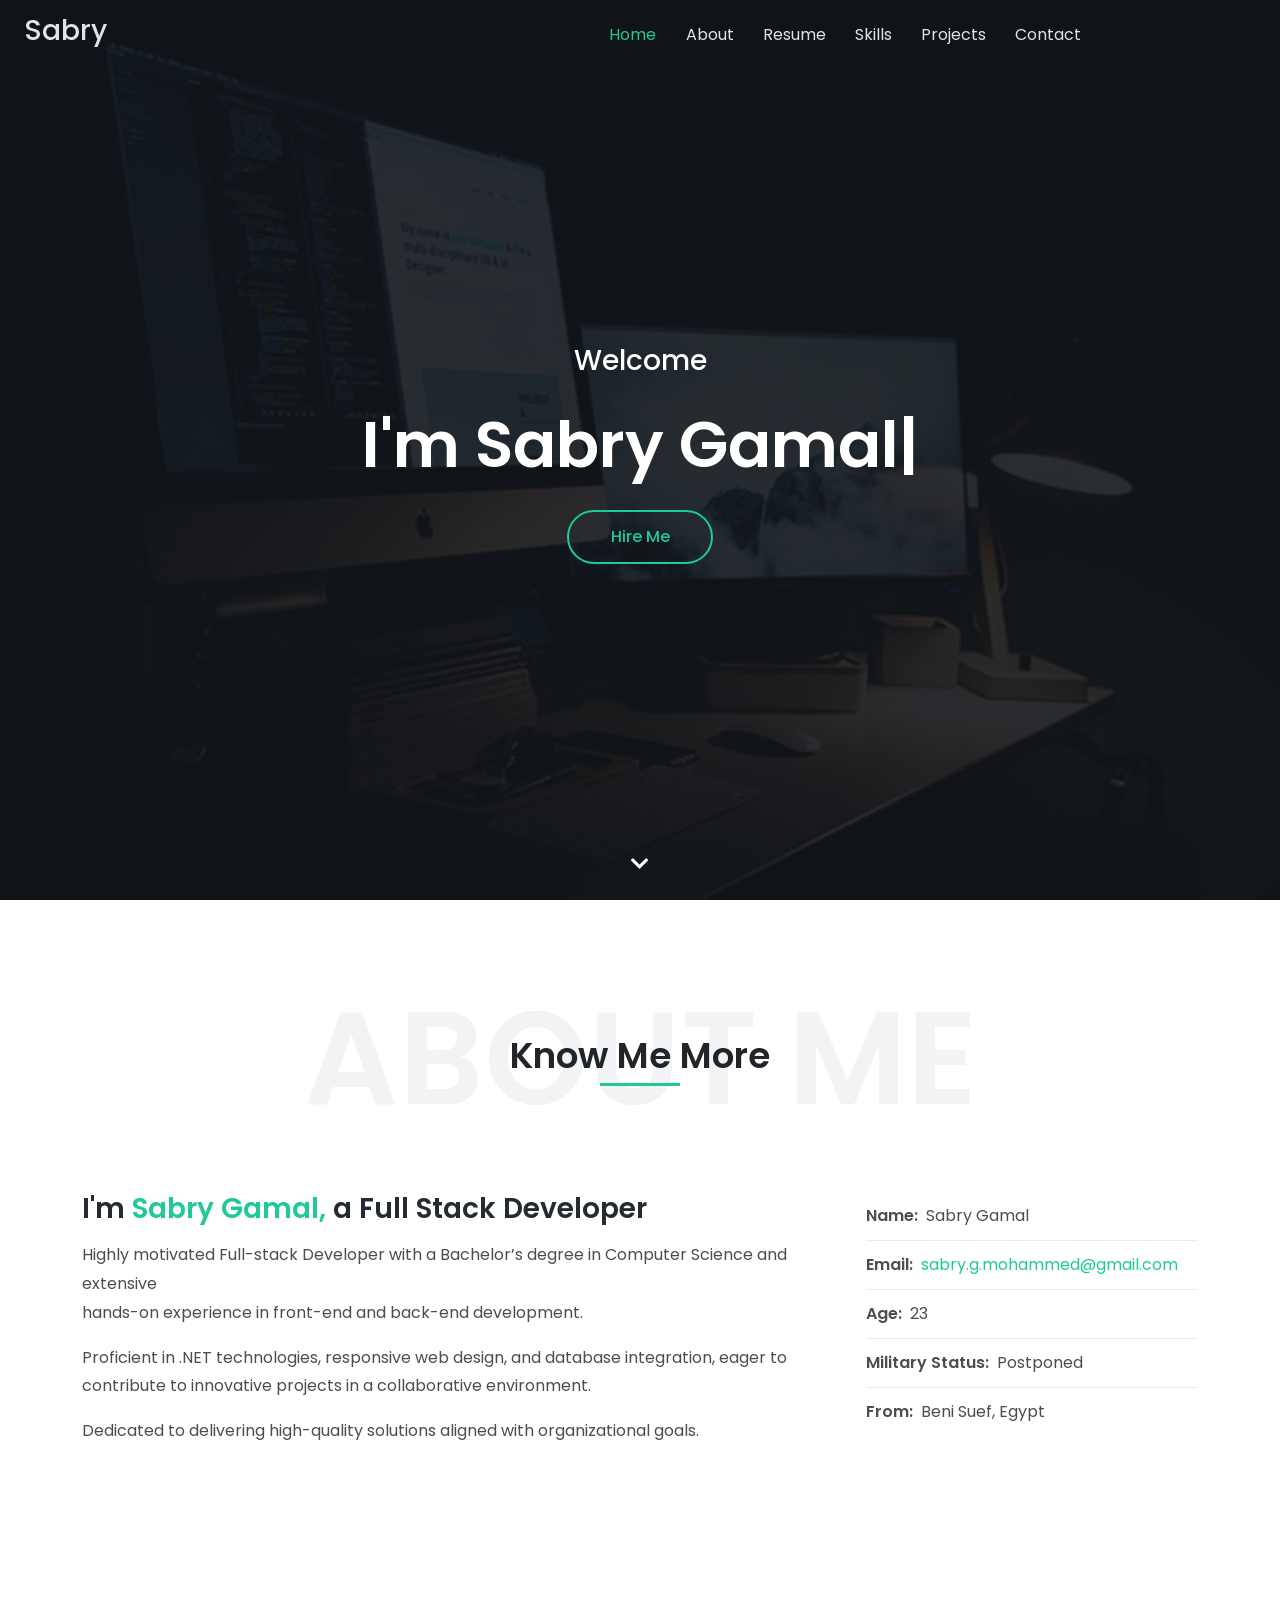
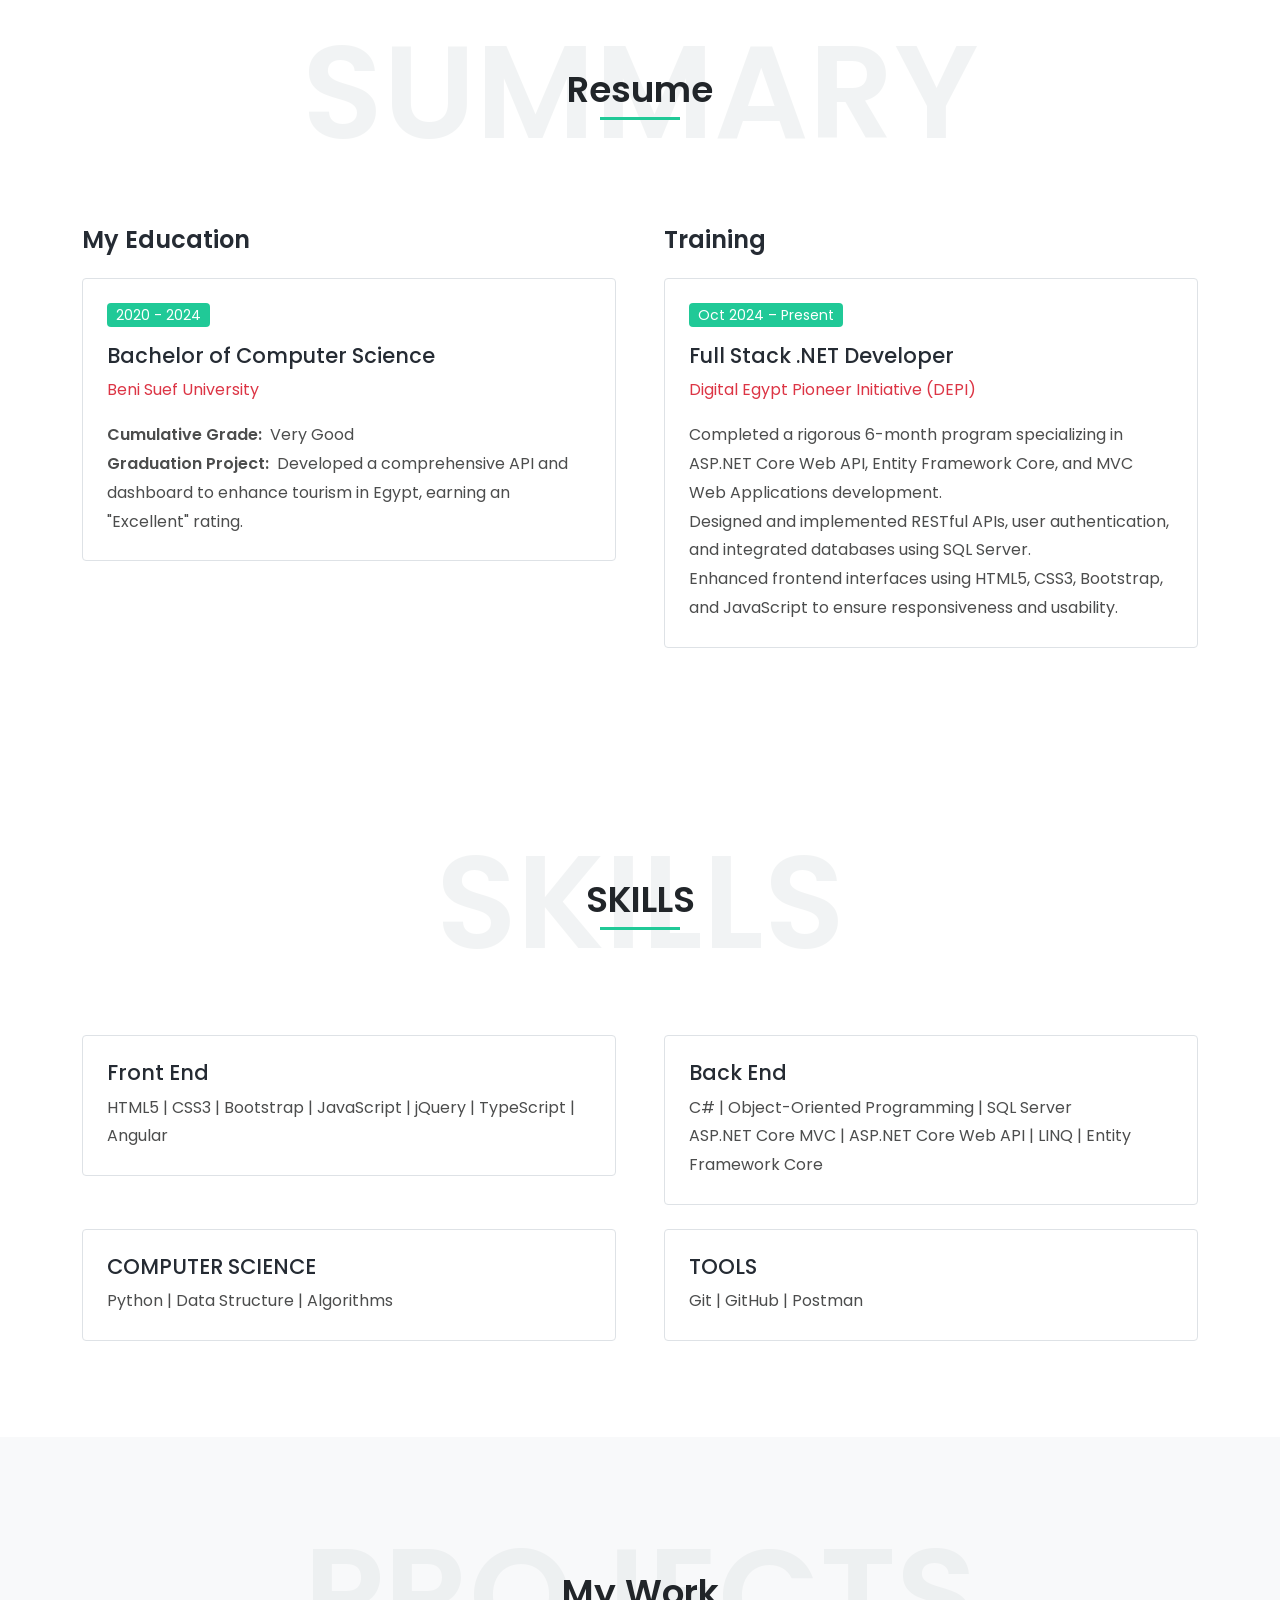
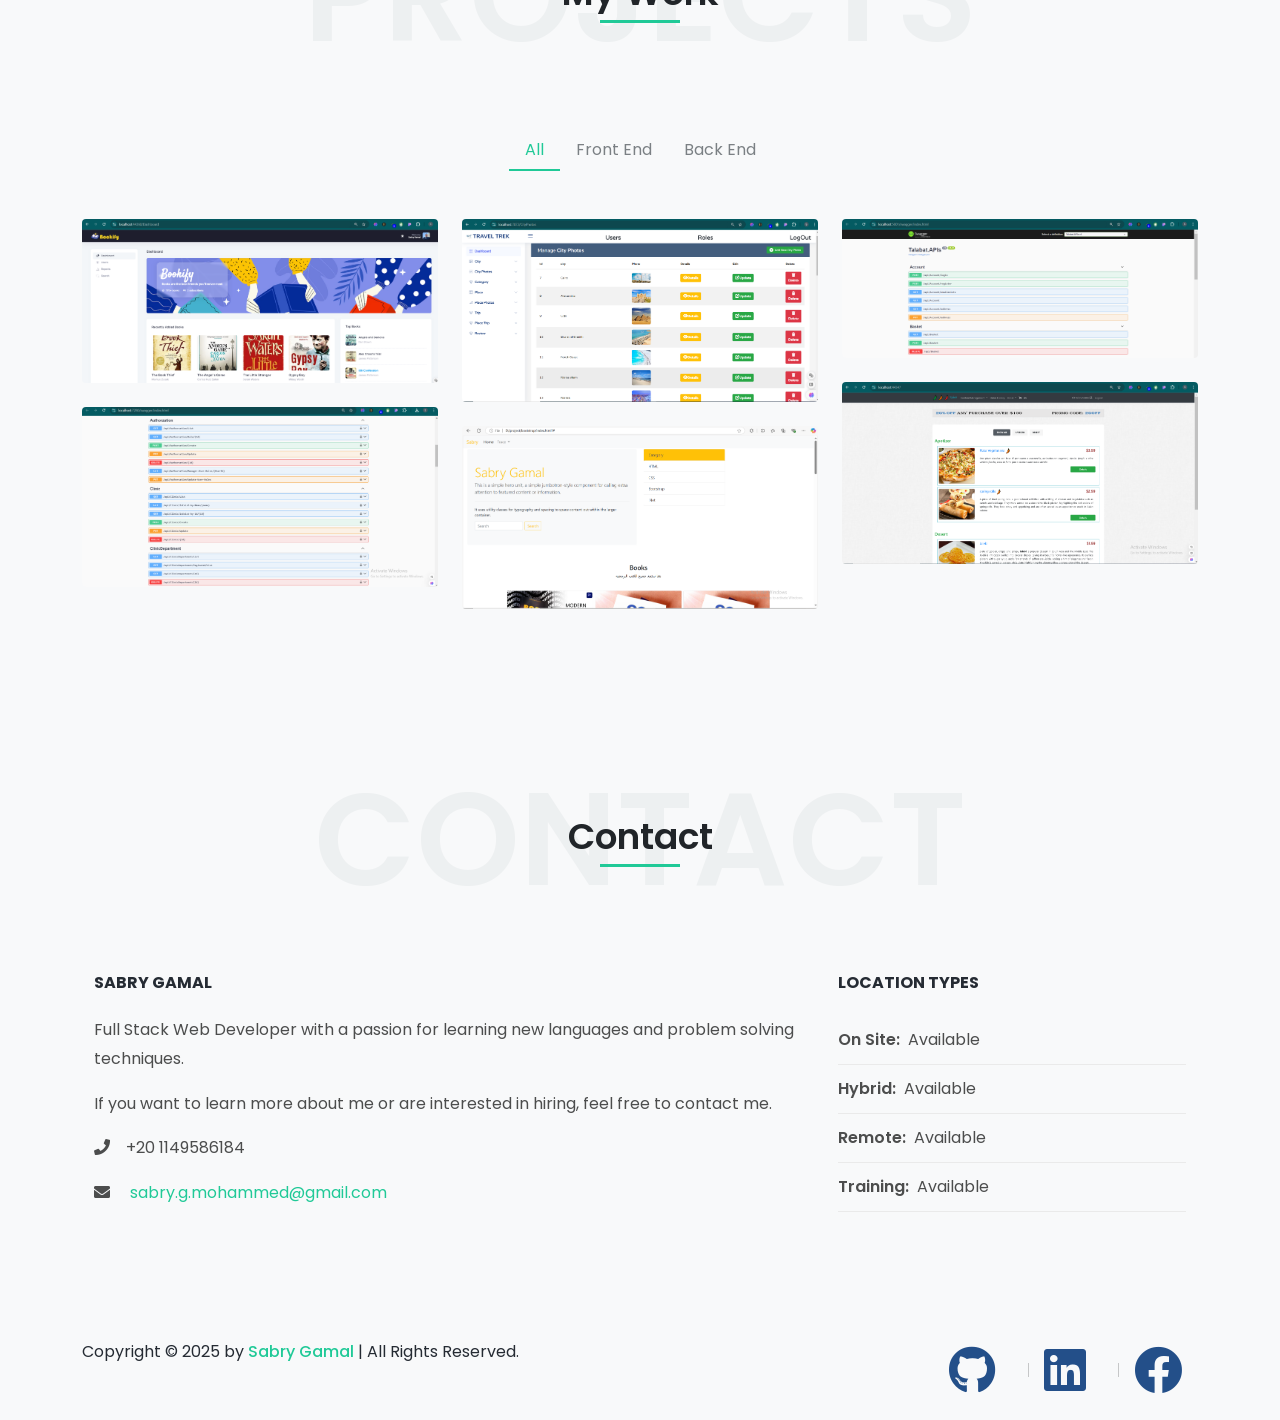
==== index.html @ f231d4f0 "sec commit" ====
<!DOCTYPE html>
<html lang="en">
<head>
<meta charset="UTF-8" />
<meta http-equiv="X-UA-Compatible" content="IE=edge">
<meta name="viewport" content="width=device-width, initial-scale=1">
<link href="images/image.png" rel="icon" />
<title>Full Stack .Net Developer Portfolio</title>
<meta name="description" content="Simone is responsive bootstrap 5 one page personal portfolio html template.">
<meta name="author" content="harnishdesign.net">

<!-- Web Fonts -->
<link rel="stylesheet" href="https://cdnjs.cloudflare.com/ajax/libs/font-awesome/5.15.4/css/all.min.css">

<link href="https://fonts.googleapis.com/css2?family=Poppins:ital,wght@0,100;0,200;0,300;0,400;0,500;0,600;0,700;0,800;0,900;1,100;1,200;1,300;1,400;1,500;1,600;1,700;1,800;1,900&display=swap" rel="stylesheet">

<!-- Stylesheet
============================== -->
<!-- Bootstrap -->
<link rel="stylesheet" type="text/css" href="vendor/bootstrap/css/bootstrap.min.css" />
<!-- Font Awesome Icon -->
<link rel="stylesheet" type="text/css" href="vendor/font-awesome/css/all.min.css" />
<!-- Owl Carousel -->
<link rel="stylesheet" type="text/css" href="vendor/owl.carousel/assets/owl.carousel.min.css" />
<!-- Magnific Popup -->
<link rel="stylesheet" type="text/css" href="vendor/magnific-popup/magnific-popup.min.css" />
<!-- Custom Stylesheet -->
<link rel="stylesheet" type="text/css" href="css/stylesheet.css" />
<!-- Colors Css -->
<link id="color-switcher" type="text/css" rel="stylesheet" href="#" />
</head>

<body data-bs-spy="scroll" data-bs-target="#header-nav" data-bs-offset="70">

<!-- Preloader -->
<div class="preloader">
  <div class="lds-ellipsis">
    <div></div>
    <div></div>
    <div></div>
    <div></div>
  </div>
</div>
<!-- Preloader End --> 

<!-- Document Wrapper   
=============================== -->
<div id="main-wrapper"> 
  <!-- Header
  ============================ -->
  <header id="header" class="sticky-top-slide"> 
    <!-- Navbar -->
    <nav class="primary-menu navbar navbar-expand-lg navbar-text-light bg-transparent border-bottom-0">
      <div class="container-fluid position-relative g-lg-4">
        <div class="col-auto col-lg-2"> 
          <!-- Logo --> 
          <a class="logo" href="#" title="Full Stack .Net Developer Portfolio"> <h3 style="color: rgba(250, 250, 250, 0.9);">Sabry</h3> </a> 
          <!-- Logo End --> 
        </div>
        <div class="col col-lg-8 navbar-accordion">
          <button class="navbar-toggler ms-auto" type="button" data-bs-toggle="collapse" data-bs-target="#header-nav"><span></span><span></span><span></span></button>
          <div id="header-nav" class="collapse navbar-collapse justify-content-center">
            <ul class="navbar-nav">
              <li class="nav-item"><a class="nav-link smooth-scroll active" href="#home">Home</a></li>
            <li class="nav-item"><a class="nav-link smooth-scroll" 	href="#about">About</a></li>
            <li class="nav-item"><a class="nav-link smooth-scroll" href="#resume">Resume</a></li>
            <li class="nav-item"><a class="nav-link smooth-scroll" href="#SKILLS">Skills</a></li>
            <li class="nav-item"><a class="nav-link smooth-scroll" href="#Projects">Projects</a></li>
            <li class="nav-item"><a class="nav-link smooth-scroll" href="#contact">Contact</a></li>
            </ul>
          </div>
        </div>
        
      </div>
    </nav>
    <!-- Navbar End --> 
  </header>
  <!-- Header End --> 
		
  <!-- Content
  ============================================= -->
  <div id="content" role="main"> 
    
    <!-- Intro
    ============================================= -->
    <section id="home">
      <div class="hero-wrap">
        <div class="hero-mask opacity-8 bg-dark"></div>
        <div class="hero-bg parallax" style="background-image:url('images/portfolio1.jpg');"></div>
        <div class="hero-content section d-flex fullscreen">
          <div class="container my-auto">
            <div class="row">
              <div class="col-12 text-center">
                <div class="typed-strings">
                  <p>I'm Sabry Gamal</p>
                  <p>I'm a Full Stack .Net Developer</p>
                </div>
                <p class="text-7 fw-500 text-white mb-2 mb-md-3">Welcome</p>
                <h2 class="text-16 fw-600 text-white mb-2 mb-md-3"><span class="typed"></span></h2>
                
				<a href="#contact" class="btn btn-outline-primary rounded-pill shadow-none smooth-scroll mt-2">Hire Me</a>
              </div>
            </div>
          </div>
          <a href="#about" class="scroll-down-arrow text-white smooth-scroll"><span class="animated"><i class="fa fa-chevron-down"></i></span></a> </div>
      </div>
    </section>
    <!-- Intro end --> 
    
    <!-- About
    ============================================= -->
    <section id="about" class="section">
      <div class="container"> 
        <!-- Heading -->
        <div class="position-relative d-flex text-center mb-5">
          <h2 class="text-24 text-light opacity-4 text-uppercase fw-600 w-100 mb-0">About Me</h2>
          <p class="text-9 text-dark fw-600 position-absolute w-100 align-self-center lh-base mb-0">Know Me More<span class="heading-separator-line border-bottom border-3 border-primary d-block mx-auto"></span> </p>
        </div>
        <!-- Heading end-->
        
        <div class="row gy-5">
          <div class="col-lg-7 col-xl-8 text-center text-lg-start">
            <h2 class="text-7 fw-600 mb-3">I'm <span class="text-primary">Sabry Gamal,</span> a Full Stack Developer</h2>
            <p>Highly motivated Full-stack Developer with a Bachelor’s degree in Computer Science and extensive <br> hands-on
              experience in front-end and back-end development.</p>
              <p>Proficient in .NET technologies, responsive web design,
                and database integration, eager to contribute to innovative projects in a collaborative environment.</p> 
              <p>Dedicated to delivering high-quality solutions aligned with organizational goals.</p>
          </div>
          <div class="col-lg-5 col-xl-4">
            <div class="ps-lg-4">
              <ul class="list-style-2">
                <li class=""><span class="fw-600 me-2">Name:</span>Sabry Gamal</li>
                <li class=""><span class="fw-600 me-2">Email:</span><a href="mailto:sabry.g.mohammed@gmail.com">sabry.g.mohammed@gmail.com</a></li>
                <li class=""><span class="fw-600 me-2">Age:</span>23</li>
                <li class=""><span class="fw-600 me-2">Military Status:</span>Postponed</li>

                <li class="border-0"><span class="fw-600 me-2">From:</span>Beni Suef, Egypt</li>
              </ul>
               </div>
          </div>
        </div>     
      </div>
    </section>
    <!-- About end --> 
    
    
    
    <!-- Resume
    ============================================= -->
    <section id="resume" class="section">
      <div class="container"> 
        <!-- Heading -->
        <div class="position-relative d-flex text-center mb-5">
          <h2 class="text-24 text-light opacity-4 text-uppercase fw-600 w-100 mb-0">Summary</h2>
          <p class="text-9 text-dark fw-600 position-absolute w-100 align-self-center lh-base mb-0">Resume<span class="heading-separator-line border-bottom border-3 border-primary d-block mx-auto"></span> </p>
        </div>
        <!-- Heading end-->
        
        <div class="row gx-5"> 
          <!-- My Education -->
          <div class="col-md-6">
            <h2 class="text-6 fw-600 mb-4">My Education</h2>

            <div class="bg-white border rounded p-4 mb-4">
              <p class="badge bg-primary text-2 fw-400">2020 - 2024</p>
              <h3 class="text-5">Bachelor of Computer Science</h3>
              <p class="text-danger">Beni Suef University</p>
              <p class="mb-0"><span class="fw-600 me-2">Cumulative Grade:</span>Very Good</p>
              <p class="mb-0"><span class="fw-600 me-2">Graduation Project:</span>Developed a comprehensive API and dashboard to enhance tourism in Egypt,
                earning an "Excellent" rating.</p>
            </div>
          </div>
          
          <div class="col-md-6">
            <h2 class="text-6 fw-600 mb-4">Training</h2>
            <div class="bg-white border rounded p-4 mb-4">
              <p class="badge bg-primary text-2 fw-400">Oct 2024 – Present</p>
              <h3 class="text-5">Full Stack .NET Developer</h3>
              <p class="text-danger">Digital Egypt Pioneer Initiative (DEPI)</p>
              <p class="mb-0">Completed a rigorous 6-month program specializing in ASP.NET Core Web API, Entity Framework Core,
                and MVC Web Applications development.</p>
                <p class="mb-0">Designed and implemented RESTful APIs, user authentication, and integrated databases using
                  SQL Server.</p>
                  <p class="mb-0">Enhanced frontend interfaces using HTML5, CSS3, Bootstrap, and JavaScript to ensure responsiveness
                    and usability.</p>
                    
            </div>
           
          </div>
        </div>
      </div>
    </section>
    <!-- Resume end --> 
    


    <!-- SKILLS
    ============================================= -->
    <section id="SKILLS" class="section">
      <div class="container"> 
        <!-- Heading -->
        <div class="position-relative d-flex text-center mb-5">
          <h2 class="text-24 text-light opacity-4 text-uppercase fw-600 w-100 mb-0">SKILLS</h2>
          <p class="text-9 text-dark fw-600 position-absolute w-100 align-self-center lh-base mb-0">SKILLS<span class="heading-separator-line border-bottom border-3 border-primary d-block mx-auto"></span> </p>
        </div>
        <!-- Heading end-->
        
        <div class="row gx-5"> 

          <div class="col-md-6">
            <div class="bg-white border rounded p-4 mb-4">
              <h3 class="text-5">Front End</h3>
              <p class="mb-0">HTML5 | CSS3 | Bootstrap | JavaScript | jQuery | TypeScript | Angular</p>
            </div>
          </div>

          <div class="col-md-6">
            <div class="bg-white border rounded p-4 mb-4">
              <h3 class="text-5">Back End</h3>
              <p class="mb-0">C# | Object-Oriented Programming | SQL Server</p>
              <p class="mb-0">ASP.NET Core MVC | ASP.NET Core Web API | LINQ | Entity Framework Core</p>
            </div>
          </div>
          

          <div class="col-md-6">
            <div class="bg-white border rounded p-4 mb-4">
              <h3 class="text-5">COMPUTER SCIENCE</h3>
              <p class="mb-0">Python | Data Structure | Algorithms</p>
            </div>
          </div>
          
          <div class="col-md-6">
            <div class="bg-white border rounded p-4 mb-4">
              <h3 class="text-5">TOOLS</h3>
              <p class="mb-0">Git | GitHub | Postman</p>
            </div>
          </div>

        </div>
      </div>
    </section>
    <!-- Skills end --> 










    <!-- Portfolio-->


    

    <section id="Projects" class="section bg-light">
      <div class="container"> 
        <!-- Heading -->
        <div class="position-relative d-flex text-center mb-5">
          <h2 class="text-24 text-light opacity-4 text-uppercase fw-600 w-100 mb-0">Projects</h2>
          <p class="text-9 text-dark fw-600 position-absolute w-100 align-self-center lh-base mb-0">My Work<span class="heading-separator-line border-bottom border-3 border-primary d-block mx-auto"></span> </p>
        </div>
        <!-- Heading end--> 
        
        <!-- Filter Menu -->
        <ul class="portfolio-menu nav nav-tabs justify-content-center border-bottom-0 mb-5">
          <li class="nav-item"> <a data-filter="*" class="nav-link active" href="">All</a></li>
          <li class="nav-item"> <a data-filter=".front" href="" class="nav-link">Front End</a></li>
          <li class="nav-item"> <a data-filter=".back" href="" class="nav-link">Back End</a></li>
        </ul>
        <!-- Filter Menu end -->
        <div class="portfolio popup-ajax-gallery">
          <div class="row portfolio-filter g-4">

            <div class="col-sm-6 col-lg-4 front">
              <div class="portfolio-box rounded">
                <div class="portfolio-img rounded"> <img class="img-fluid d-block" src="images/projects/Bookify.png" alt="">
                  <div class="portfolio-overlay"> <a class="popup-ajax stretched-link" href="https://github.com/SabryGama1/Bookify"></a>
                    <div class="portfolio-overlay-details">
                      <h5 class="text-white fw-400">Bookify</h5>
                      <span class="text-light">ASP.NET Core MVC | HTML | CSS</span> </div>
                  </div>
                </div>
              </div>
            </div>


            <div class="col-sm-6 col-lg-4 back">
              <div class="portfolio-box rounded">
                <div class="portfolio-img rounded"> <img class="img-fluid d-block" src="images/projects/Screenshot 2024-08-22 202623.png" alt="">
                  <div class="portfolio-overlay"> <a class="popup-ajax stretched-link" href="ajax/portfolio-ajax-project-2.html"></a>
                    <div class="portfolio-overlay-details">
                      <h5 class="text-white fw-400">Tourism</h5>
                      <span class="text-light">ASP.NET Core Web API | ASP.NET Core MVC | Bootstrap</span> </div>
                  </div>
                </div>
              </div>
            </div>

            <div class="col-sm-6 col-lg-4 artwork front">
              <div class="portfolio-box rounded">
                <div class="portfolio-img rounded"> <img class="img-fluid d-block" src="images/projects/Talabat.png" alt="">
                  
                  <div class="portfolio-overlay"> 
                    <a class="popup-ajax stretched-link" 
                    href="ajax/portfolio-ajax-project-3.html" target="_blank">
                    <i class="fa fa-external-link" ></i>
                  </a>
                    <div class="portfolio-overlay-details">
                      <h5 class="text-white fw-400">Talabat</h5>
                      <span class="text-light"></span> ASP.NET Core Web API | ASP.NET Core MVC | Bootstrap </div>
                  </div>
                </div>
              </div>
            </div>

            

            <div class="col-sm-6 col-lg-4 artwork  back">
              <div class="portfolio-box rounded">
                <div class="portfolio-img rounded"> <img class="img-fluid d-block" src="images/projects/Spice.png" alt="">
                  <div class="portfolio-overlay"> <a class="popup-ajax stretched-link" href="ajax/portfolio-ajax-project-4.html"></a>
                    <div class="portfolio-overlay-details">
                      <h5 class="text-white fw-400">Spice</h5>
                      <span class="text-light">ASP.NET Core Web MVC | SQL Server | HTML5 | CSS3</span> </div>
                  </div>
                </div>
              </div>
            </div>

            <div class="col-sm-6 col-lg-4 front">
              <div class="portfolio-box rounded">
                <div class="portfolio-img rounded"> <img class="img-fluid d-block" src="images/projects/Screenshot 2024-11-15 083224.png" alt="">
                  <div class="portfolio-overlay"> <a class="popup-ajax stretched-link" href="ajax/portfolio-ajax-project-5.html"></a>
                    <div class="portfolio-overlay-details">
                      <h5 class="text-white fw-400">Clinc</h5>
                      <span class="text-light">ASP.NET Core MVC | SQL Server | HTML | CSS </span> </div>
                  </div>
                </div>
              </div>
            </div>

             <div class="col-sm-6 col-lg-4 front">
              <div class="portfolio-box rounded">
                <div class="portfolio-img rounded"> <img class="img-fluid d-block" src="images/projects/boot.png" alt="">
                  <div class="portfolio-overlay"> <a class="popup-ajax stretched-link" href="ajax/portfolio-ajax-project-5.html"></a>
                    <div class="portfolio-overlay-details">
                      <h5 class="text-white fw-400">Books</h5>
                      <span class="text-light"> Bootstrap </span> </div>
                  </div>
                </div>
              </div>
            </div>

          </div>
        </div>
      </div>
    </section>
    <!-- Portfolio end --> 
    
    <!-- Contact Me
    ============================================= -->
    <section id="contact" class="section bg-light">
      <div class="container">
        <!-- Heading -->
        <div class="position-relative d-flex text-center mb-5">
          <h2 class="text-24 text-light opacity-4 text-uppercase fw-600 w-100 mb-0">Contact</h2>
          <p class="text-9 text-dark fw-600 position-absolute w-100 align-self-center lh-base mb-0">Contact<span class="heading-separator-line border-bottom border-3 border-primary d-block mx-auto"></span> </p>
        </div>

    <div class="container text-center text-md-start">
      <!-- Grid row -->
      <div class="row mt-3">
        <!-- Grid column -->
        <div class="col-md-6 col-lg-7 col-xl-8 mx-auto mb-4">
          <!-- Content -->
          <h6 class="text-uppercase fw-bold mb-4">
            Sabry Gamal
          </h6>
          <p>
            Full Stack Web Developer with a passion for learning new languages and problem solving techniques.
          </p>

          <p>
            If you want to learn more about me or are interested in hiring, feel free to contact me.  
          </p>
          <p><i class="fas fa-phone me-3"></i>+20 1149586184</p>
          
          <p>
            <i class="fas fa-envelope me-3" ></i>
            <a href="mailto:sabry.g.mohammed@gmail.com">sabry.g.mohammed@gmail.com</a>
          </p>
        </div>
        <!-- Grid column -->

     

        <!-- Grid column -->
        <div class="col-md-6 col-lg-5 col-xl-4 mx-auto mb-md-0 mb-4">
          <!-- Links -->
          <h6 class="text-uppercase fw-bold mb-4">Location types</h6>
          
            <ul class="list-style-2">
              <li class=""><span class="fw-600 me-2">On Site:</span>Available</li>
              <li class=""><span class="fw-600 me-2">Hybrid:</span>Available</li>
              <li class=""><span class="fw-600 me-2">Remote:</span>Available</li>
              <li class=""><span class="fw-600 me-2">Training:</span>Available</li>
            </ul>
          
        </div>
        <!-- Grid column -->
      </div>
      <!-- Grid row -->
    </div>
      </div>
    </section>
    <!-- Contact Me end --> 
    
  </div>
  <!-- Content end --> 




</div>
<!-- Document Wrapper end --> 
<footer id="footer" class="section bg-light" >
  <div class="container" >
    <div class="row">
      <div class="col-lg-6 text-center text-lg-start" >
        <p class="mb-3 mb-lg-0">Copyright © 2025 by <a href="#" class="fw-500">Sabry Gamal</a> | All Rights Reserved.</p>
      </div>
      <div class="col-lg-6">
        <ul class="nav nav-separator justify-content-center justify-content-lg-end" >

          <li class="nav-item"> <a class="nav-link"  href="https://github.com/SabryGama1"  target="_blank">          <i class="fab fa-github fa-3x me-3"></i></a></li>
          
          <li class="nav-item"> <a class="nav-link"  href="https://www.linkedin.com/in/sabrygamal/"  target="_blank"><i class="fab fa-linkedin fa-3x me-3"></i></a></li>
          <li class="nav-item"> <a class="nav-link"  href="https://www.facebook.com/profile.php?id=100091412649776"  target="_blank">          <i class="fab fa-facebook fa-3x me-3"></i></a></li>
        
        </ul>
      </div>
    </div>
  </div>
</footer>


<!-- Back to Top
============================================= --> 
<a id="back-to-top" class="rounded-circle" data-bs-toggle="tooltip" title="Back to Top" href="javascript:void(0)"><i class="fa fa-chevron-up"></i></a> 



<!-- JavaScript --> 
<script src="vendor/jquery/jquery.min.js"></script> 
<script src="vendor/bootstrap/js/bootstrap.bundle.min.js"></script> 
<!-- Easing --> 
<script src="vendor/jquery.easing/jquery.easing.min.js"></script> 
<!-- Appear --> 
<script src="vendor/jquery.appear/jquery.appear.min.js"></script> 
<!-- Images Loaded --> 
<script src="vendor/imagesloaded/imagesloaded.pkgd.min.js"></script> 
<!-- Counter --> 
<script src="vendor/jquery.countTo/jquery.countTo.min.js"></script> 
<!-- Parallax Bg --> 
<script src="vendor/parallaxie/parallaxie.min.js"></script> 
<!-- Typed --> 
<script src="vendor/typed/typed.min.js"></script> 
<!-- Owl Carousel --> 
<script src="vendor/owl.carousel/owl.carousel.min.js"></script> 
<!-- isotope Portfolio Filter --> 
<script src="vendor/isotope/isotope.pkgd.min.js"></script> 
<!-- Magnific Popup --> 
<script src="vendor/magnific-popup/jquery.magnific-popup.min.js"></script> 
<!-- Style Switcher --> 
<script src="js/switcher.min.js"></script> 
<!-- Custom Script --> 
<script src="js/theme.js"></script>
</body>
</html>
---- css/stylesheet.css ----
/*===========================================================

   Template Name: Simone - Personal Portfolio Template
   Author: Harnish Design
   Template URL: http://demo.harnishdesign.net/html/simone
   Author URL: https://themeforest.net/user/harnishdesign
   File Description : Main css file of the template
	
=================================================
  Table of Contents
=================================================

	1. Basic
	2. Helpers Classes
	3. Layouts
	4. Header
		4.1 Navigation
		4.2 Secondary Nav
		4.3 Page Header
	5 Elements
		5.1 Featured Box
		5.2 Team
		5.3 Accordion & Toggle
		5.4 Nav
		5.5 Tabs
		5.6 Hero Background
		5.7 Owl Carousel
		5.8 Brands Grid
		5.9 Portfolio
		5.10 List Style
	6 Footer
		6.1 Social Icons
		6.2 Back to Top
	7 Extra

=======================================================*/
/* =================================== */
/*  1. Basic Style 
/* =================================== */
body, html {
  height: 100%;
}

@media (prefers-reduced-motion: no-preference) {
  :root {
    scroll-behavior: auto;
  }
}

body {
  background: #dddddd;
  color: #4c4d4d;
  font-family: "Poppins", sans-serif;
}

/*-------- Preloader --------*/
.preloader {
  position: fixed;
  width: 100%;
  height: 100%;
  z-index: 999999999 !important;
  background-color: #fff;
  top: 0;
  left: 0;
  right: 0;
  bottom: 0;
}
.preloader .lds-ellipsis {
  display: inline-block;
  position: absolute;
  width: 80px;
  height: 80px;
  margin-top: -40px;
  margin-left: -40px;
  top: 50%;
  left: 50%;
}

.preloader .lds-ellipsis div {
  position: absolute;
  top: 33px;
  width: 13px;
  height: 13px;
  border-radius: 50%;
  background: #000;
  animation-timing-function: cubic-bezier(0, 1, 1, 0);
}
.preloader .lds-ellipsis div:nth-child(1) {
  left: 8px;
  animation: lds-ellipsis1 0.6s infinite;
}
.preloader .lds-ellipsis div:nth-child(2) {
  left: 8px;
  animation: lds-ellipsis2 0.6s infinite;
}
.preloader .lds-ellipsis div:nth-child(3) {
  left: 32px;
  animation: lds-ellipsis2 0.6s infinite;
}
.preloader .lds-ellipsis div:nth-child(4) {
  left: 56px;
  animation: lds-ellipsis3 0.6s infinite;
}

.preloader.preloader-dark {
  background-color: #000;
}

.preloader.preloader-dark .lds-ellipsis div {
  background-color: #fff;
}

@keyframes lds-ellipsis1 {
  0% {
    transform: scale(0);
  }
  100% {
    transform: scale(1);
  }
}
@keyframes lds-ellipsis3 {
  0% {
    transform: scale(1);
  }
  100% {
    transform: scale(0);
  }
}
@keyframes lds-ellipsis2 {
  0% {
    transform: translate(0, 0);
  }
  100% {
    transform: translate(24px, 0);
  }
}
/*--- Preloader Magnific Popup ----*/
.mfp-container .preloader {
  background: transparent;
}
.mfp-container .preloader .lds-ellipsis div {
  background: #fff;
}

::selection {
  background: #20c997;
  color: #fff;
  text-shadow: none;
}

form {
  padding: 0;
  margin: 0;
  display: inline;
}

img {
  vertical-align: inherit;
}

a, a:focus {
  color: #20c997;
  text-decoration: none;
  -webkit-transition: all 0.2s ease;
  transition: all 0.2s ease;
}

a:hover, a:active {
  color: #1baa80;
  -webkit-transition: all 0.2s ease;
  transition: all 0.2s ease;
}

a:focus, a:active,
.btn.active.focus,
.btn.active:focus,
.btn.focus,
.btn:active.focus,
.btn:active:focus,
.btn:focus,
button:focus,
button:active {
  outline: none;
}

p {
  line-height: 1.8;
}

blockquote {
  border-width: 0 0 0 5px;
  border-style: solid;
  border-color: #eee;
  padding: 10px 20px;
}

.rtl blockquote {
  border-width: 0 5px 0 0px;
}

iframe {
  border: 0 !important;
}

h1, h2, h3, h4, h5, h6 {
  color: #252b33;
}

/* =================================== */
/*  2. Helpers Classes
/* =================================== */
/* Box Shadow */
.shadow-md {
  -webkit-box-shadow: 0px 0px 50px -35px rgba(0, 0, 0, 0.4) !important;
  box-shadow: 0px 0px 50px -35px rgba(0, 0, 0, 0.4) !important;
}

/* Border Radius */
.rounded-lg {
  border-radius: 0.6rem !important;
}

.rounded-top-0 {
  border-top-left-radius: 0px !important;
  border-top-right-radius: 0px !important;
}

.rounded-bottom-0 {
  border-bottom-left-radius: 0px !important;
  border-bottom-right-radius: 0px !important;
}

.rounded-start-0 {
  border-top-left-radius: 0px !important;
  border-bottom-left-radius: 0px !important;
}

.rounded-end-0 {
  border-top-right-radius: 0px !important;
  border-bottom-right-radius: 0px !important;
}

/* Text Size */
.text-0 {
  font-size: 11px !important;
  font-size: 0.6875rem !important;
}

.text-1 {
  font-size: 12px !important;
  font-size: 0.75rem !important;
}

.text-2 {
  font-size: 14px !important;
  font-size: 0.875rem !important;
}

.text-3 {
  font-size: 16px !important;
  font-size: 1rem !important;
}

.text-4 {
  font-size: 18px !important;
  font-size: 1.125rem !important;
}

.text-5 {
  font-size: 21px !important;
  font-size: 1.3125rem !important;
}

.text-6 {
  font-size: 24px !important;
  font-size: 1.50rem !important;
}

.text-7 {
  font-size: 28px !important;
  font-size: 1.75rem !important;
}

.text-8 {
  font-size: 32px !important;
  font-size: 2rem !important;
}

.text-9 {
  font-size: 36px !important;
  font-size: 2.25rem !important;
}

.text-10 {
  font-size: 40px !important;
  font-size: 2.50rem !important;
}

.text-11 {
  font-size: calc(1.4rem + 1.8vw) !important;
}
@media (min-width: 1200px) {
  .text-11 {
    font-size: 2.75rem !important;
  }
}

.text-12 {
  font-size: calc(1.425rem + 2.1vw) !important;
}
@media (min-width: 1200px) {
  .text-12 {
    font-size: 3rem !important;
  }
}

.text-13 {
  font-size: calc(1.45rem + 2.4vw) !important;
}
@media (min-width: 1200px) {
  .text-13 {
    font-size: 3.25rem !important;
  }
}

.text-14 {
  font-size: calc(1.475rem + 2.7vw) !important;
}
@media (min-width: 1200px) {
  .text-14 {
    font-size: 3.5rem !important;
  }
}

.text-15 {
  font-size: calc(1.5rem + 3vw) !important;
}
@media (min-width: 1200px) {
  .text-15 {
    font-size: 3.75rem !important;
  }
}

.text-16 {
  font-size: calc(1.525rem + 3.3vw) !important;
}
@media (min-width: 1200px) {
  .text-16 {
    font-size: 4rem !important;
  }
}

.text-17 {
  font-size: calc(1.575rem + 3.9vw) !important;
}
@media (min-width: 1200px) {
  .text-17 {
    font-size: 4.5rem !important;
  }
}

.text-18 {
  font-size: calc(1.625rem + 4.5vw) !important;
}
@media (min-width: 1200px) {
  .text-18 {
    font-size: 5rem !important;
  }
}

.text-19 {
  font-size: calc(1.65rem + 4.8vw) !important;
}
@media (min-width: 1200px) {
  .text-19 {
    font-size: 5.25rem !important;
  }
}

.text-20 {
  font-size: calc(1.7rem + 5.4vw) !important;
}
@media (min-width: 1200px) {
  .text-20 {
    font-size: 5.75rem !important;
  }
}

.text-21 {
  font-size: calc(1.775rem + 6.3vw) !important;
}
@media (min-width: 1200px) {
  .text-21 {
    font-size: 6.5rem !important;
  }
}

.text-22 {
  font-size: calc(1.825rem + 6.9vw) !important;
}
@media (min-width: 1200px) {
  .text-22 {
    font-size: 7rem !important;
  }
}

.text-23 {
  font-size: calc(1.9rem + 7.8vw) !important;
}
@media (min-width: 1200px) {
  .text-23 {
    font-size: 7.75rem !important;
  }
}

.text-24 {
  font-size: calc(1.95rem + 8.4vw) !important;
}
@media (min-width: 1200px) {
  .text-24 {
    font-size: 8.25rem !important;
  }
}

.text-25 {
  font-size: calc(2.025rem + 9.3vw) !important;
}
@media (min-width: 1200px) {
  .text-25 {
    font-size: 9rem !important;
  }
}

.text-11, .text-12, .text-13, .text-14, .text-15, .text-16, .text-17, .text-18, .text-19, .text-20, .text-21, .text-22, .text-23, .text-24, .text-25 {
  line-height: 1.3;
}

/* Font Weight */
.fw-100 {
  font-weight: 100 !important;
}

.fw-200 {
  font-weight: 200 !important;
}

.fw-300 {
  font-weight: 300 !important;
}

.fw-400 {
  font-weight: 400 !important;
}

.fw-500 {
  font-weight: 500 !important;
}

.fw-600 {
  font-weight: 600 !important;
}

.fw-700 {
  font-weight: 700 !important;
}

.fw-800 {
  font-weight: 800 !important;
}

.fw-900 {
  font-weight: 900 !important;
}

/* Opacity */
.opacity-0 {
  opacity: 0;
}

.opacity-1 {
  opacity: 0.1;
}

.opacity-2 {
  opacity: 0.2;
}

.opacity-3 {
  opacity: 0.3;
}

.opacity-4 {
  opacity: 0.4;
}

.opacity-5 {
  opacity: 0.5;
}

.opacity-6 {
  opacity: 0.6;
}

.opacity-7 {
  opacity: 0.7;
}

.opacity-8 {
  opacity: 0.8;
}

.opacity-9 {
  opacity: 0.9;
}

.opacity-10 {
  opacity: 1;
}

/* Background light */
.bg-light-1 {
  background-color: #e9ecef !important;
}

.bg-light-2 {
  background-color: #dee2e6 !important;
}

.bg-light-3 {
  background-color: #ced4da !important;
}

.bg-light-4 {
  background-color: #adb5bd !important;
}

/* Background Dark */
.bg-dark {
  background-color: #111418 !important;
}

.bg-dark-1 {
  background-color: #212529 !important;
}

.bg-dark-2 {
  background-color: #343a40 !important;
}

.bg-dark-3 {
  background-color: #495057 !important;
}

.bg-dark-4 {
  background-color: #6c757d !important;
}

/* Progress Bar */
.progress-sm {
  height: 0.5rem !important;
}

.progress-lg {
  height: 1.5rem !important;
}

hr {
  opacity: 0.1;
}

/* =================================== */
/*  3. Layouts
/* =================================== */
#main-wrapper {
  background: #fff;
}

.box #main-wrapper {
  max-width: 1200px;
  margin: 0 auto;
  -webkit-box-shadow: 0px 0px 10px rgba(0, 0, 0, 0.1);
  box-shadow: 0px 0px 10px rgba(0, 0, 0, 0.1);
}

.section {
  position: relative;
  padding: 4.5rem 0;
  overflow: hidden;
}

@media (max-width: 575.98px) {
  .section {
    padding: 3.5rem 0;
  }
}
/*== Fullscreen Height ==*/
.fullscreen {
  min-height: 100vh !important;
}

/*== Fullscreen Height ==*/
.fullscreen-with-header {
  min-height: calc(100vh - 67px) !important;
}

/*== Scroll Down Arrow ==*/
.scroll-down-arrow {
  position: absolute;
  z-index: 3;
  bottom: 20px;
  left: 50%;
  margin-left: -16px;
  width: 32px;
  height: 32px;
  line-height: 32px;
  font-size: 20px;
  text-align: center;
  color: #fff;
}
.scroll-down-arrow .animated {
  position: relative;
  animation: fadeInDown 1.5s infinite;
  -webkit-animation: fadeInDown 1.5s infinite;
  -moz-animation: fadeInDown 1.5s infinite;
  -o-animation: fadeInDown 1.5s infinite;
}

@keyframes fadeInDown {
  0% {
    top: -25px;
    opacity: 0;
  }
  100% {
    top: 10px;
    opacity: 1;
  }
}
/*== Heading Separator Line ==*/
.heading-separator-line {
  width: 80px;
}

/* =================================== */
/*  4. Header
/* =================================== */
#header {
  -webkit-transition: all 0.5s ease;
  transition: all 0.5s ease;
}
#header .navbar {
  padding: 0px;
}
#header .logo {
  -webkit-box-align: center;
  -ms-flex-align: center;
  align-items: center;
  display: -webkit-box;
  display: -ms-flexbox;
  display: flex;
  -ms-flex-item-align: stretch;
  align-self: stretch;
}

/*=== 4.1 Navigation ===*/
.navbar-light .navbar-nav .active > .nav-link {
  color: #0c2f55;
}
.navbar-light .navbar-nav .nav-link.active, .navbar-light .navbar-nav .nav-link.show {
  color: #0c2f55;
}
.navbar-light .navbar-nav .show > .nav-link {
  color: #0c2f55;
}

.primary-menu {
  display: -webkit-box !important;
  display: -ms-flexbox !important;
  display: flex !important;
  height: auto !important;
  -webkit-box-ordinal-group: 0;
  -ms-flex-item-align: stretch;
  align-self: stretch;
  background: #fff;
  border-bottom: 1px solid #efefef;
}
.primary-menu.bg-transparent {
  position: absolute;
  z-index: 999;
  top: 0;
  left: 0;
  width: 100%;
  box-shadow: none;
  border-bottom: 1px solid rgba(250, 250, 250, 0.3);
}
.primary-menu.sticky-on {
  position: fixed;
  top: 0;
  width: 100%;
  z-index: 1020;
  left: 0;
  -webkit-box-shadow: 0px 0px 10px rgba(0, 0, 0, 0.05);
  box-shadow: 0px 0px 10px rgba(0, 0, 0, 0.05);
  -webkit-animation: slide-down 0.7s;
  -moz-animation: slide-down 0.7s;
  animation: slide-down 0.7s;
}
@-webkit-keyframes slide-down {
  0% {
    opacity: 0;
    transform: translateY(-100%);
  }
  100% {
    opacity: 1;
    transform: translateY(0);
  }
}
@-moz-keyframes slide-down {
  0% {
    opacity: 0;
    transform: translateY(-100%);
  }
  100% {
    opacity: 1;
    transform: translateY(0);
  }
}
@keyframes slide-down {
  0% {
    opacity: 0;
    transform: translateY(-100%);
  }
  100% {
    opacity: 1;
    transform: translateY(0);
  }
}
.primary-menu.sticky-on .none-on-sticky {
  display: none !important;
}
.primary-menu ul.navbar-nav > li {
  display: -webkit-box;
  display: -ms-flexbox;
  display: flex;
  height: 100%;
}
.primary-menu ul.navbar-nav > li + li {
  margin-left: 2px;
}
.primary-menu ul.navbar-nav > li a {
  display: -webkit-box;
  display: -ms-flexbox;
  display: flex;
  -webkit-box-align: center;
  -ms-flex-align: center;
  align-items: center;
}
.primary-menu ul.navbar-nav > li > a:not(.btn) {
  height: 70px;
  padding: 0px 0.85em;
  color: #252b33;
  -webkit-transition: all 0.2s ease;
  transition: all 0.2s ease;
  position: relative;
  position: relative;
}
.primary-menu ul.navbar-nav > li:hover > a:not(.btn), .primary-menu ul.navbar-nav > li > a.active:not(.btn) {
  color: #20c997;
  -webkit-transition: all 0.2s ease;
  transition: all 0.2s ease;
}
.primary-menu ul.navbar-nav > li a.btn {
  padding: 0.4rem 1.4rem;
}
.primary-menu ul.navbar-nav > li.dropdown .dropdown-menu li > a:not(.btn) {
  padding: 8px 0px;
  background-color: transparent;
  color: #777;
  -webkit-transition: all 0.2s ease;
  transition: all 0.2s ease;
}
.primary-menu ul.navbar-nav > li.dropdown .dropdown-menu li:hover > a:not(.btn) {
  color: #20c997;
  -webkit-transition: all 0.2s ease;
  transition: all 0.2s ease;
}
.primary-menu ul.navbar-nav > li.dropdown .dropdown-menu {
  -webkit-box-shadow: 0px 0px 12px rgba(0, 0, 0, 0.176);
  box-shadow: 0px 0px 12px rgba(0, 0, 0, 0.176);
  border: 0px none;
  padding: 10px 15px;
  min-width: 230px;
  margin: 0;
  font-size: 14px;
  font-size: 0.875rem;
  z-index: 1021;
}
.primary-menu .dropdown-menu-right {
  left: auto !important;
  right: 100% !important;
}
.primary-menu .dropdown-toggle:after {
  content: none;
}
.primary-menu.navbar-line-under-text ul.navbar-nav > li > a:not(.btn):after {
  position: absolute;
  content: "";
  height: 2px;
  width: 0;
  left: 50%;
  right: 0;
  bottom: 14px;
  background-color: transparent;
  color: #fff;
  border-bottom: 2px solid #20c997;
  -webkit-transition: all 0.3s ease-in-out;
  transition: all 0.3s ease-in-out;
  transform: translate(-50%, 0) translateZ(0);
  -webkit-transform: translate(-50%, 0) translateZ(0);
}
.primary-menu.navbar-line-under-text ul.navbar-nav > li > a:hover:not(.logo):after, .primary-menu.navbar-line-under-text ul.navbar-nav > li > a.active:after {
  width: calc(100% - 0.99em);
}

/*== Side Header ==*/
.side-header #main-wrapper {
  margin-left: 260px;
}
.side-header.rtl #main-wrapper {
  margin-right: 260px;
  margin-left: auto;
}
.side-header #header {
  border: none;
}
.side-header .primary-menu {
  position: fixed;
  left: 0;
  top: 0;
  width: 260px;
  height: 100% !important;
  background: #fff;
  border-right: 1px solid rgba(0, 0, 0, 0.07);
  -webkit-box-shadow: 0 0 15px rgba(0, 0, 0, 0.065);
  box-shadow: 0 0 15px rgba(0, 0, 0, 0.065);
  z-index: 2;
  overflow: hidden;
  overflow-y: auto;
}
.side-header.rtl .primary-menu {
  left: auto;
  right: 0;
}
.side-header .navbar-collapse .navbar-nav {
  flex-direction: column;
  width: 100%;
}
.side-header ul.navbar-nav li {
  display: block;
}
.side-header ul.navbar-nav li a:not(.btn) {
  display: block;
  height: auto;
}
.side-header ul.navbar-nav li + li {
  margin-left: 0px;
}
.side-header ul.navbar-nav li > a:hover:after, .side-header ul.navbar-nav li > a.active:after {
  content: none;
  width: 0px;
}
.side-header ul.navbar-nav > li > a:not(.btn) {
  height: auto;
  padding: 10px 0;
  position: relative;
}
.side-header.side-header-right #main-wrapper {
  margin-right: 260px;
  margin-left: auto;
}
.side-header.side-header-right .primary-menu {
  left: auto;
  right: 0;
}
.side-header.side-header-right.rtl #main-wrapper {
  margin-left: 260px;
  margin-right: auto;
}
.side-header.side-header-right.rtl .primary-menu {
  right: auto;
  left: 0;
}

@media (max-width: 991.98px) {
  .side-header #main-wrapper {
    margin-left: auto;
  }
  .side-header.rtl #main-wrapper {
    margin-right: auto;
  }
  .side-header .primary-menu {
    position: initial;
    width: 100%;
    height: auto !important;
    overflow: visible;
  }
  .side-header.side-header-right #main-wrapper {
    margin-right: auto;
  }
  .side-header.side-header-right.rtl #main-wrapper {
    margin-left: auto;
  }
}
/*== Color Options ==*/
.primary-menu.navbar-text-light .navbar-toggler span {
  background: #fff;
}

.primary-menu.navbar-text-light .navbar-nav > li > a:not(.btn) {
  color: rgba(250, 250, 250, 0.9);
}

.primary-menu.navbar-text-light.navbar-line-under-text .navbar-nav > li > a:not(.logo):after, .primary-menu.navbar-text-light.navbar-line-under-text .navbar-nav > li > a.active:after {
  border-color: rgba(250, 250, 250, 0.6);
}

.sticky-on.bg-transparent:not(.navbar-text-light), .sticky-top .sticky-on-top.bg-transparent:not(.navbar-text-light) {
  background-color: #fff !important;
  border-bottom: 1px solid #efefef !important;
}

.sticky-on.navbar-text-light.bg-transparent, .sticky-top .sticky-on-top.navbar-text-light.bg-transparent {
  background-color: #111 !important;
  -webkit-box-shadow: 0px 0px 10px rgba(250, 250, 250, 0.03);
  box-shadow: 0px 0px 10px rgba(250, 250, 250, 0.03);
  border-bottom: none !important;
}

/* Hamburger Menu Button */
.navbar-toggler {
  width: 25px;
  height: 30px;
  padding: 10px;
  margin: 18px 15px;
  position: relative;
  border: none;
  -webkit-transform: rotate(0deg);
  transform: rotate(0deg);
  -webkit-transition: 0.5s ease-in-out;
  transition: 0.5s ease-in-out;
  cursor: pointer;
  display: block;
}
.navbar-toggler span {
  display: block;
  position: absolute;
  height: 2px;
  width: 100%;
  background: #3c3636;
  border-radius: 2px;
  opacity: 1;
  left: 0;
  -webkit-transform: rotate(0deg);
  transform: rotate(0deg);
  -webkit-transition: 0.25s ease-in-out;
  transition: 0.25s ease-in-out;
}
.navbar-toggler span:nth-child(1) {
  top: 7px;
  -webkit-transform-origin: left center;
  -moz-transform-origin: left center;
  -o-transform-origin: left center;
  transform-origin: left center;
}
.navbar-toggler span:nth-child(2) {
  top: 14px;
  -webkit-transform-origin: left center;
  -moz-transform-origin: left center;
  -o-transform-origin: left center;
  transform-origin: left center;
}
.navbar-toggler span:nth-child(3) {
  top: 21px;
  -webkit-transform-origin: left center;
  -moz-transform-origin: left center;
  -o-transform-origin: left center;
  transform-origin: left center;
}
.navbar-toggler.show span:nth-child(1) {
  top: 3px;
  left: 3px;
  -webkit-transform: rotate(45deg);
  transform: rotate(45deg);
}
.navbar-toggler.show span:nth-child(2) {
  width: 0%;
  opacity: 0;
}
.navbar-toggler.show span:nth-child(3) {
  top: 21px;
  left: 3px;
  -webkit-transform: rotate(-45deg);
  transform: rotate(-45deg);
}
.navbar-toggler:focus {
  box-shadow: none;
}

.navbar-accordion {
  position: initial;
}

.navbar-expand-none .navbar-collapse {
  position: absolute;
  top: 99%;
  right: 0;
  left: 0;
  background: #fff;
  margin-top: 0px;
  z-index: 1000;
  -webkit-box-shadow: 0px 0px 15px rgba(0, 0, 0, 0.1);
  box-shadow: 0px 0px 15px rgba(0, 0, 0, 0.1);
}
.navbar-expand-none .navbar-collapse .navbar-nav {
  overflow: hidden;
  overflow-y: auto;
  max-height: 65vh;
  padding: 15px;
}
.navbar-expand-none ul.navbar-nav li {
  display: block;
  border-bottom: 1px solid #eee;
  margin: 0;
  padding: 0;
}
.navbar-expand-none ul.navbar-nav li:last-child {
  border: none;
}
.navbar-expand-none ul.navbar-nav li + li {
  margin-left: 0px;
}
.navbar-expand-none ul.navbar-nav li.dropdown > .dropdown-toggle > .arrow.show:after {
  -webkit-transform: translate(-50%, -50%) rotate(-45deg);
  transform: translate(-50%, -50%) rotate(-45deg);
  -webkit-transition: all 0.2s ease;
  transition: all 0.2s ease;
}
.navbar-expand-none ul.navbar-nav li > a:hover:after, .navbar-expand-none ul.navbar-nav li > a.active:after {
  content: none !important;
  width: 0px !important;
}
.navbar-expand-none ul.navbar-nav > li > a:not(.btn) {
  height: auto;
  padding: 8px 0;
  position: relative;
}
.navbar-expand-none ul.navbar-nav > li.dropdown .dropdown-menu li > a:not(.btn) {
  padding: 8px 0;
  position: relative;
}
.navbar-expand-none ul.navbar-nav > li.dropdown:hover > a:after {
  content: none;
}
.navbar-expand-none ul.navbar-nav > li.dropdown .dropdown-toggle .arrow:after {
  -webkit-transform: translate(-50%, -50%) rotate(134deg);
  transform: translate(-50%, -50%) rotate(134deg);
  -webkit-transition: all 0.2s ease;
  transition: all 0.2s ease;
}
.navbar-expand-none ul.navbar-nav > li.dropdown .dropdown-menu {
  margin: 0;
  -webkit-box-shadow: none;
  box-shadow: none;
  border: none;
  padding: 0px 0px 0px 15px;
}
.navbar-expand-none ul.navbar-nav > li.dropdown .dropdown-menu .dropdown-menu {
  margin: 0;
}
.navbar-expand-none.navbar-text-light .navbar-collapse {
  background: rgba(0, 0, 0, 0.95);
}
.navbar-expand-none.navbar-text-light .navbar-collapse ul.navbar-nav li {
  border-color: rgba(250, 250, 250, 0.15);
}

@media (max-width: 575.98px) {
  .navbar-expand-sm .navbar-collapse {
    position: absolute;
    top: 99%;
    right: 0;
    left: 0;
    background: #fff;
    margin-top: 0px;
    z-index: 1000;
    -webkit-box-shadow: 0px 0px 15px rgba(0, 0, 0, 0.1);
    box-shadow: 0px 0px 15px rgba(0, 0, 0, 0.1);
  }
  .navbar-expand-sm .navbar-collapse .navbar-nav {
    overflow: hidden;
    overflow-y: auto;
    max-height: 65vh;
    padding: 15px;
  }
  .navbar-expand-sm ul.navbar-nav li {
    display: block;
    border-bottom: 1px solid #eee;
    margin: 0;
    padding: 0;
  }
  .navbar-expand-sm ul.navbar-nav li:last-child {
    border: none;
  }
  .navbar-expand-sm ul.navbar-nav li + li {
    margin-left: 0px;
  }
  .navbar-expand-sm ul.navbar-nav li.dropdown > .dropdown-toggle > .arrow.show:after {
    -webkit-transform: translate(-50%, -50%) rotate(-45deg);
    transform: translate(-50%, -50%) rotate(-45deg);
    -webkit-transition: all 0.2s ease;
    transition: all 0.2s ease;
  }
  .navbar-expand-sm ul.navbar-nav li > a:hover:after, .navbar-expand-sm ul.navbar-nav li > a.active:after {
    content: none !important;
    width: 0px !important;
  }
  .navbar-expand-sm ul.navbar-nav > li > a:not(.btn) {
    height: auto;
    padding: 8px 0;
    position: relative;
  }
  .navbar-expand-sm ul.navbar-nav > li.dropdown .dropdown-menu li > a:not(.btn) {
    padding: 8px 0;
    position: relative;
  }
  .navbar-expand-sm ul.navbar-nav > li.dropdown:hover > a:after {
    content: none;
  }
  .navbar-expand-sm ul.navbar-nav > li.dropdown .dropdown-toggle .arrow:after {
    -webkit-transform: translate(-50%, -50%) rotate(134deg);
    transform: translate(-50%, -50%) rotate(134deg);
    -webkit-transition: all 0.2s ease;
    transition: all 0.2s ease;
  }
  .navbar-expand-sm ul.navbar-nav > li.dropdown .dropdown-menu {
    margin: 0;
    -webkit-box-shadow: none;
    box-shadow: none;
    border: none;
    padding: 0px 0px 0px 15px;
  }
  .navbar-expand-sm ul.navbar-nav > li.dropdown .dropdown-menu .dropdown-menu {
    margin: 0;
  }
  .navbar-expand-sm.navbar-text-light .navbar-collapse {
    background: rgba(0, 0, 0, 0.95);
  }
  .navbar-expand-sm.navbar-text-light .navbar-collapse ul.navbar-nav li {
    border-color: rgba(250, 250, 250, 0.15);
  }
}
@media (max-width: 767.98px) {
  .navbar-expand-md .navbar-collapse {
    position: absolute;
    top: 99%;
    right: 0;
    left: 0;
    background: #fff;
    margin-top: 0px;
    z-index: 1000;
    -webkit-box-shadow: 0px 0px 15px rgba(0, 0, 0, 0.1);
    box-shadow: 0px 0px 15px rgba(0, 0, 0, 0.1);
  }
  .navbar-expand-md .navbar-collapse .navbar-nav {
    overflow: hidden;
    overflow-y: auto;
    max-height: 65vh;
    padding: 15px;
  }
  .navbar-expand-md ul.navbar-nav li {
    display: block;
    border-bottom: 1px solid #eee;
    margin: 0;
    padding: 0;
  }
  .navbar-expand-md ul.navbar-nav li:last-child {
    border: none;
  }
  .navbar-expand-md ul.navbar-nav li + li {
    margin-left: 0px;
  }
  .navbar-expand-md ul.navbar-nav li.dropdown > .dropdown-toggle > .arrow.show:after {
    -webkit-transform: translate(-50%, -50%) rotate(-45deg);
    transform: translate(-50%, -50%) rotate(-45deg);
    -webkit-transition: all 0.2s ease;
    transition: all 0.2s ease;
  }
  .navbar-expand-md ul.navbar-nav li > a:hover:after, .navbar-expand-md ul.navbar-nav li > a.active:after {
    content: none !important;
    width: 0px !important;
  }
  .navbar-expand-md ul.navbar-nav > li > a:not(.btn) {
    height: auto;
    padding: 8px 0;
    position: relative;
  }
  .navbar-expand-md ul.navbar-nav > li.dropdown .dropdown-menu li > a:not(.btn) {
    padding: 8px 0;
    position: relative;
  }
  .navbar-expand-md ul.navbar-nav > li.dropdown:hover > a:after {
    content: none;
  }
  .navbar-expand-md ul.navbar-nav > li.dropdown .dropdown-toggle .arrow:after {
    -webkit-transform: translate(-50%, -50%) rotate(134deg);
    transform: translate(-50%, -50%) rotate(134deg);
    -webkit-transition: all 0.2s ease;
    transition: all 0.2s ease;
  }
  .navbar-expand-md ul.navbar-nav > li.dropdown .dropdown-menu {
    margin: 0;
    -webkit-box-shadow: none;
    box-shadow: none;
    border: none;
    padding: 0px 0px 0px 15px;
  }
  .navbar-expand-md ul.navbar-nav > li.dropdown .dropdown-menu .dropdown-menu {
    margin: 0;
  }
  .navbar-expand-md.navbar-text-light .navbar-collapse {
    background: rgba(0, 0, 0, 0.95);
  }
  .navbar-expand-md.navbar-text-light .navbar-collapse ul.navbar-nav li {
    border-color: rgba(250, 250, 250, 0.15);
  }
}
@media (max-width: 991.98px) {
  .navbar-expand-lg .navbar-collapse {
    position: absolute;
    top: 99%;
    right: 0;
    left: 0;
    background: #fff;
    margin-top: 0px;
    z-index: 1000;
    -webkit-box-shadow: 0px 0px 15px rgba(0, 0, 0, 0.1);
    box-shadow: 0px 0px 15px rgba(0, 0, 0, 0.1);
  }
  .navbar-expand-lg .navbar-collapse .navbar-nav {
    overflow: hidden;
    overflow-y: auto;
    max-height: 65vh;
    padding: 15px;
  }
  .navbar-expand-lg ul.navbar-nav li {
    display: block;
    border-bottom: 1px solid #eee;
    margin: 0;
    padding: 0;
  }
  .navbar-expand-lg ul.navbar-nav li:last-child {
    border: none;
  }
  .navbar-expand-lg ul.navbar-nav li + li {
    margin-left: 0px;
  }
  .navbar-expand-lg ul.navbar-nav li.dropdown > .dropdown-toggle > .arrow.show:after {
    -webkit-transform: translate(-50%, -50%) rotate(-45deg);
    transform: translate(-50%, -50%) rotate(-45deg);
    -webkit-transition: all 0.2s ease;
    transition: all 0.2s ease;
  }
  .navbar-expand-lg ul.navbar-nav li > a:hover:after, .navbar-expand-lg ul.navbar-nav li > a.active:after {
    content: none !important;
    width: 0px !important;
  }
  .navbar-expand-lg ul.navbar-nav > li > a:not(.btn) {
    height: auto;
    padding: 8px 0;
    position: relative;
  }
  .navbar-expand-lg ul.navbar-nav > li.dropdown .dropdown-menu li > a:not(.btn) {
    padding: 8px 0;
    position: relative;
  }
  .navbar-expand-lg ul.navbar-nav > li.dropdown:hover > a:after {
    content: none;
  }
  .navbar-expand-lg ul.navbar-nav > li.dropdown .dropdown-toggle .arrow:after {
    -webkit-transform: translate(-50%, -50%) rotate(134deg);
    transform: translate(-50%, -50%) rotate(134deg);
    -webkit-transition: all 0.2s ease;
    transition: all 0.2s ease;
  }
  .navbar-expand-lg ul.navbar-nav > li.dropdown .dropdown-menu {
    margin: 0;
    -webkit-box-shadow: none;
    box-shadow: none;
    border: none;
    padding: 0px 0px 0px 15px;
  }
  .navbar-expand-lg ul.navbar-nav > li.dropdown .dropdown-menu .dropdown-menu {
    margin: 0;
  }
  .navbar-expand-lg.navbar-text-light .navbar-collapse {
    background: rgba(0, 0, 0, 0.95);
  }
  .navbar-expand-lg.navbar-text-light .navbar-collapse ul.navbar-nav li {
    border-color: rgba(250, 250, 250, 0.15);
  }
}
@media (max-width: 1199.98px) {
  .navbar-expand-xl .navbar-collapse {
    position: absolute;
    top: 99%;
    right: 0;
    left: 0;
    background: #fff;
    margin-top: 0px;
    z-index: 1000;
    -webkit-box-shadow: 0px 0px 15px rgba(0, 0, 0, 0.1);
    box-shadow: 0px 0px 15px rgba(0, 0, 0, 0.1);
  }
  .navbar-expand-xl .navbar-collapse .navbar-nav {
    overflow: hidden;
    overflow-y: auto;
    max-height: 65vh;
    padding: 15px;
  }
  .navbar-expand-xl ul.navbar-nav li {
    display: block;
    border-bottom: 1px solid #eee;
    margin: 0;
    padding: 0;
  }
  .navbar-expand-xl ul.navbar-nav li:last-child {
    border: none;
  }
  .navbar-expand-xl ul.navbar-nav li + li {
    margin-left: 0px;
  }
  .navbar-expand-xl ul.navbar-nav li.dropdown > .dropdown-toggle > .arrow.show:after {
    -webkit-transform: translate(-50%, -50%) rotate(-45deg);
    transform: translate(-50%, -50%) rotate(-45deg);
    -webkit-transition: all 0.2s ease;
    transition: all 0.2s ease;
  }
  .navbar-expand-xl ul.navbar-nav li > a:hover:after, .navbar-expand-xl ul.navbar-nav li > a.active:after {
    content: none !important;
    width: 0px !important;
  }
  .navbar-expand-xl ul.navbar-nav > li > a:not(.btn) {
    height: auto;
    padding: 8px 0;
    position: relative;
  }
  .navbar-expand-xl ul.navbar-nav > li.dropdown .dropdown-menu li > a:not(.btn) {
    padding: 8px 0;
    position: relative;
  }
  .navbar-expand-xl ul.navbar-nav > li.dropdown:hover > a:after {
    content: none;
  }
  .navbar-expand-xl ul.navbar-nav > li.dropdown .dropdown-toggle .arrow:after {
    -webkit-transform: translate(-50%, -50%) rotate(134deg);
    transform: translate(-50%, -50%) rotate(134deg);
    -webkit-transition: all 0.2s ease;
    transition: all 0.2s ease;
  }
  .navbar-expand-xl ul.navbar-nav > li.dropdown .dropdown-menu {
    margin: 0;
    -webkit-box-shadow: none;
    box-shadow: none;
    border: none;
    padding: 0px 0px 0px 15px;
  }
  .navbar-expand-xl ul.navbar-nav > li.dropdown .dropdown-menu .dropdown-menu {
    margin: 0;
  }
  .navbar-expand-xl.navbar-text-light .navbar-collapse {
    background: rgba(0, 0, 0, 0.95);
  }
  .navbar-expand-xl.navbar-text-light .navbar-collapse ul.navbar-nav li {
    border-color: rgba(250, 250, 250, 0.15);
  }
}
/*== Overlay Menu ==*/
.navbar-overlay .navbar-collapse {
  position: fixed;
  display: block;
  left: 0;
  top: 0;
  width: 100%;
  pointer-events: auto;
  height: 100% !important;
  opacity: 0 !important;
  visibility: hidden;
  background: rgba(255, 255, 250, 0.95);
  -webkit-transition: visibility 0.3s ease, opacity 0.3s ease;
  transition: visibility 0.3s ease, opacity 0.3s ease;
}

.navbar-overlay .navbar-collapse.show {
  opacity: 1 !important;
  visibility: visible;
}

.navbar-overlay .navbar-collapse .navbar-nav {
  min-width: 400px;
  max-height: 80vh;
}

.navbar-overlay .navbar-toggler {
  z-index: 1001;
}

.navbar-overlay ul.navbar-nav li {
  text-align: center;
  max-width: 400px;
  border: 0px none;
}

.navbar-overlay ul.navbar-nav li a {
  display: block;
  opacity: 0;
  -webkit-transform: translateY(-80px);
  transform: translateY(-80px);
  -webkit-transition: opacity 0.6s 0.14s ease, transform 0.44s 0.14s ease, color 0.2s linear;
  transition: opacity 0.6s 0.14s ease, transform 0.44s 0.14s ease, color 0.2s linear;
}

.navbar-overlay .navbar-collapse.show ul.navbar-nav li a {
  opacity: 1;
  -webkit-transform: translateY(0);
  transform: translateY(0);
}

/*== Push Side Open Menu ==*/
.navbar-side-open .navbar-collapse {
  position: fixed;
  display: block;
  right: 0px;
  left: auto;
  top: 0;
  width: 300px;
  padding: 65px 15px 15px 15px;
  pointer-events: auto;
  height: 100% !important;
  background: rgba(255, 255, 250, 0.95);
  -webkit-transform: translateX(calc(100% + 15px));
  transform: translateX(calc(100% + 15px));
  -webkit-transition: transform 0.5s ease !important;
  transition: transform 0.5s ease !important;
}

.navbar-side-open .navbar-collapse.show {
  -webkit-transform: translateX(0);
  transform: translateX(0);
}

.navbar-side-open .navbar-collapse .navbar-nav {
  max-height: 80vh;
  width: 100%;
  margin-right: 0px;
  margin-left: 0px;
}

.navbar-side-open .navbar-toggler {
  z-index: 1001;
}

.navbar-side-open ul.navbar-nav li {
  border: 0px none;
}

.navbar-side-open ul.navbar-nav li a {
  display: block;
  padding: 10px 0 !important;
}

.dropdown-menu {
  -webkit-box-shadow: 0px 0px 12px rgba(0, 0, 0, 0.176);
  box-shadow: 0px 0px 12px rgba(0, 0, 0, 0.176);
  border: 0px none;
  font-size: 14px;
  font-size: 0.875rem;
}

/*=== 4.2 Secondary Nav ===*/
.secondary-nav.nav {
  padding-left: 8px;
}
.secondary-nav.nav .nav-link {
  text-align: center;
  font-size: 16px;
  padding: 1rem 20px;
  white-space: nowrap;
  color: rgba(250, 250, 250, 0.9);
  -webkit-transition: all 0.2s ease;
  transition: all 0.2s ease;
}
.secondary-nav.nav .nav-link:hover {
  color: #fafafa;
  -webkit-transition: all 0.2s ease;
  transition: all 0.2s ease;
}
.secondary-nav.nav .nav-link span {
  display: block;
  font-size: 30px;
  margin-bottom: 5px;
}
.secondary-nav.nav .nav-item .nav-link.active {
  background: rgba(0, 0, 0, 0.1);
  color: #fff;
}
.secondary-nav.nav.alternate .nav-link {
  color: rgba(0, 0, 0, 0.6);
}
.secondary-nav.nav.alternate .nav-link:hover {
  color: black;
}
.secondary-nav.nav.alternate .nav-item .nav-link.active {
  background-color: transparent;
  color: #1e1d1c;
  border-bottom: 3px solid #20c997;
}

@media (max-width: 991.98px) {
  .secondary-nav.nav {
    flex-wrap: nowrap;
    overflow: hidden;
    overflow-x: auto;
    -ms-overflow-style: -ms-autohiding-scrollbar;
    -webkit-overflow-scrolling: touch;
  }
}
/*=== 4.3 Page Header ===*/
.page-header {
  margin: 0 0 30px 0;
  padding: 30px 0;
}
.page-header h1 {
  font-weight: normal;
  font-size: 30px;
  margin: 0;
  padding: 5px 0;
}
.page-header .breadcrumb {
  background: none;
  margin: 0 0 8px 2px;
  padding: 0;
  position: relative;
  -webkit-box-pack: center;
  -ms-flex-pack: center;
  justify-content: center;
}
.page-header .breadcrumb > li {
  display: inline-block;
  font-size: 0.85em;
  text-shadow: none;
  -webkit-transition: all 0.2s ease;
  transition: all 0.2s ease;
}
.page-header .breadcrumb > li + li:before {
  color: inherit;
  opacity: 0.7;
  font-family: 'Font Awesome 5 Free';
  content: "\f105";
  padding: 0 7px 0 5px;
  font-weight: 900;
}
.page-header .breadcrumb > li a {
  -webkit-transition: all 0.2s ease;
  transition: all 0.2s ease;
}
.page-header .breadcrumb > li a:hover {
  -webkit-transition: all 0.2s ease;
  transition: all 0.2s ease;
}
.page-header.page-header-text-light {
  color: #fff;
}
.page-header.page-header-text-light h1 {
  color: #fff;
}
.page-header.page-header-text-light .breadcrumb > li {
  color: rgba(250, 250, 250, 0.8);
}
.page-header.page-header-text-light .breadcrumb > li a {
  color: rgba(250, 250, 250, 0.8);
}
.page-header.page-header-text-light .breadcrumb > li a:hover {
  color: #fff;
}
.page-header.page-header-text-dark h1 {
  color: #1e1d1c;
}
.page-header.page-header-text-dark .breadcrumb > li {
  color: #707070;
}
.page-header.page-header-text-dark .breadcrumb > li a {
  color: #707070;
}
.page-header.page-header-text-dark .breadcrumb > li a:hover {
  color: #20c997;
}

/* =================================== */
/*  5. Elements
/* =================================== */
/*=== 5.1 Featured Box ===*/
.featured-box {
  box-sizing: border-box;
  position: relative;
}
.featured-box h3, .featured-box h4 {
  font-size: 1.25rem;
  font-size: 20px;
  margin-bottom: 10px;
  font-weight: 500;
}
.featured-box:not(.style-5) .featured-box-icon {
  display: inline-block;
  font-size: 48px;
  min-width: 55px;
  min-height: 55px;
  padding: 0;
  margin-top: 0;
  margin-bottom: 0.8rem;
  color: #4c4d4d;
  border-radius: 0;
}
.featured-box.style-1, .featured-box.style-2, .featured-box.style-3 {
  padding-left: 50px;
  padding-top: 8px;
}
.featured-box.style-1 .featured-box-icon, .featured-box.style-2 .featured-box-icon, .featured-box.style-3 .featured-box-icon {
  position: absolute;
  top: 0;
  left: 0;
  margin-bottom: 0;
  font-size: 30px;
  -ms-flex-pack: center !important;
  justify-content: center !important;
  text-align: center;
}
.featured-box.style-2 p {
  margin-left: -50px;
}
.featured-box.style-3 {
  padding-left: 90px;
  padding-top: 0px;
}
.featured-box.style-3 .featured-box-icon {
  width: 70px;
  height: 70px;
  -ms-flex-negative: 0;
  flex-shrink: 0;
  display: -webkit-box;
  display: -ms-flexbox;
  display: flex;
  -webkit-box-align: center;
  -ms-flex-align: center;
  align-items: center;
}
.featured-box.style-4 {
  text-align: center;
}
.featured-box.style-4 .featured-box-icon {
  margin: 0 auto 24px;
  margin: 0 auto 1.5rem;
  width: 120px;
  height: 120px;
  text-align: center;
  -ms-flex-negative: 0;
  flex-shrink: 0;
  display: -webkit-box;
  display: -ms-flexbox;
  display: flex;
  -webkit-box-align: center;
  -ms-flex-align: center;
  align-items: center;
  -ms-flex-pack: center;
  justify-content: center;
  -webkit-box-shadow: 0px 0px 50px rgba(0, 0, 0, 0.03);
  box-shadow: 0px 0px 50px rgba(0, 0, 0, 0.03);
}
.featured-box.style-5 {
  text-align: center;
  background: #fff;
  border: 1px solid #f0f2f3;
  -webkit-box-shadow: 0px 2px 5px rgba(0, 0, 0, 0.05);
  box-shadow: 0px 2px 5px rgba(0, 0, 0, 0.05);
  -webkit-transition: all 0.3s ease-in-out;
  transition: all 0.3s ease-in-out;
}
.featured-box.style-5:hover {
  border: 1px solid #ebeded;
  -webkit-box-shadow: 0px 5px 1.5rem rgba(0, 0, 0, 0.15);
  box-shadow: 0px 5px 1.5rem rgba(0, 0, 0, 0.15);
}
.featured-box.style-5 h3 {
  background: #f1f5f6;
  font-size: 16px;
  padding: 8px 0;
  margin-bottom: 0px;
}
.featured-box.style-5 .featured-box-icon {
  font-size: 50px;
  margin: 44px 0px;
}

.featured-box.featured-box-reverse, .rtl .featured-box:not(.style-4) {
  text-align: right;
}
.featured-box.featured-box-reverse.style-1, .featured-box.featured-box-reverse.style-2, .rtl .featured-box:not(.style-4).style-1, .rtl .featured-box:not(.style-4).style-2 {
  padding-right: 50px;
  padding-left: 0px;
}
.featured-box.featured-box-reverse.style-1 .featured-box-icon, .featured-box.featured-box-reverse.style-2 .featured-box-icon, .rtl .featured-box:not(.style-4).style-1 .featured-box-icon, .rtl .featured-box:not(.style-4).style-2 .featured-box-icon {
  left: auto;
  right: 0px;
}
.featured-box.featured-box-reverse.style-2 p, .rtl .featured-box:not(.style-4).style-2 p {
  margin-right: -50px;
  margin-left: 0;
}
.featured-box.featured-box-reverse.style-3, .rtl .featured-box:not(.style-4).style-3 {
  padding-left: 0;
  padding-right: 90px;
}
.featured-box.featured-box-reverse.style-3 .featured-box-icon, .rtl .featured-box:not(.style-4).style-3 .featured-box-icon {
  left: auto;
  right: 0px;
}

.featured-box.featured-box-reverse-sm {
  text-align: right;
}
.featured-box.featured-box-reverse-sm.style-1, .featured-box.featured-box-reverse-sm.style-2 {
  padding-right: 50px;
  padding-left: 0px;
}
.featured-box.featured-box-reverse-sm.style-1 .featured-box-icon, .featured-box.featured-box-reverse-sm.style-2 .featured-box-icon {
  left: auto;
  right: 0px;
}
.featured-box.featured-box-reverse-sm.style-2 p {
  margin-right: -50px;
  margin-left: 0;
}
.featured-box.featured-box-reverse-sm.style-3 {
  padding-left: 0;
  padding-right: 90px;
}
.featured-box.featured-box-reverse-sm.style-3 .featured-box-icon {
  left: auto;
  right: 0px;
}

@media (min-width: 576px) {
  .featured-box.featured-box-reverse-md {
    text-align: right;
  }
  .featured-box.featured-box-reverse-md.style-1, .featured-box.featured-box-reverse-md.style-2 {
    padding-right: 50px;
    padding-left: 0px;
  }
  .featured-box.featured-box-reverse-md.style-1 .featured-box-icon, .featured-box.featured-box-reverse-md.style-2 .featured-box-icon {
    left: auto;
    right: 0px;
  }
  .featured-box.featured-box-reverse-md.style-2 p {
    margin-right: -50px;
    margin-left: 0;
  }
  .featured-box.featured-box-reverse-md.style-3 {
    padding-left: 0;
    padding-right: 90px;
  }
  .featured-box.featured-box-reverse-md.style-3 .featured-box-icon {
    left: auto;
    right: 0px;
  }
}
@media (min-width: 768px) {
  .featured-box.featured-box-reverse-lg {
    text-align: right;
  }
  .featured-box.featured-box-reverse-lg.style-1, .featured-box.featured-box-reverse-lg.style-2 {
    padding-right: 50px;
    padding-left: 0px;
  }
  .featured-box.featured-box-reverse-lg.style-1 .featured-box-icon, .featured-box.featured-box-reverse-lg.style-2 .featured-box-icon {
    left: auto;
    right: 0px;
  }
  .featured-box.featured-box-reverse-lg.style-2 p {
    margin-right: -50px;
    margin-left: 0;
  }
  .featured-box.featured-box-reverse-lg.style-3 {
    padding-left: 0;
    padding-right: 90px;
  }
  .featured-box.featured-box-reverse-lg.style-3 .featured-box-icon {
    left: auto;
    right: 0px;
  }
}
@media (min-width: 992px) {
  .featured-box.featured-box-reverse-xl {
    text-align: right;
  }
  .featured-box.featured-box-reverse-xl.style-1, .featured-box.featured-box-reverse-xl.style-2 {
    padding-right: 50px;
    padding-left: 0px;
  }
  .featured-box.featured-box-reverse-xl.style-1 .featured-box-icon, .featured-box.featured-box-reverse-xl.style-2 .featured-box-icon {
    left: auto;
    right: 0px;
  }
  .featured-box.featured-box-reverse-xl.style-2 p {
    margin-right: -50px;
    margin-left: 0;
  }
  .featured-box.featured-box-reverse-xl.style-3 {
    padding-left: 0;
    padding-right: 90px;
  }
  .featured-box.featured-box-reverse-xl.style-3 .featured-box-icon {
    left: auto;
    right: 0px;
  }
}
/* Video Play button */
.btn-video-play {
  width: 66px;
  height: 66px;
  line-height: 66px;
  text-align: center;
  display: inline-block;
  font-size: 16px;
  border-radius: 50%;
  background: #fff;
  -webkit-box-shadow: 0px 0px 50px -35px rgba(0, 0, 0, 0.4);
  box-shadow: 0px 0px 50px -35px rgba(0, 0, 0, 0.4);
  -webkit-transition: all 0.8s ease-in-out;
  transition: all 0.8s ease-in-out;
}
.btn-video-play:hover {
  -webkit-box-shadow: 0px 0px 0px 8px rgba(250, 250, 250, 0.2);
  box-shadow: 0px 0px 0px 8px rgba(250, 250, 250, 0.2);
}

/* Testimonial */
.testimonial {
  background: #fff;
  border: 1px solid #f1f5f6;
  -webkit-box-shadow: 0px 5px 10px rgba(0, 0, 0, 0.05);
  box-shadow: 0px 5px 10px rgba(0, 0, 0, 0.05);
  -webkit-transition: all 0.3s ease-in-out;
  transition: all 0.3s ease-in-out;
}

/*=== 5.2 Team ===*/
.team {
  text-align: center;
}
.team .team-img {
  position: relative;
  overflow: hidden;
  display: -ms-flexbox;
  display: flex;
}
.team .team-overlay {
  text-align: center;
  display: -ms-flexbox !important;
  display: flex !important;
  position: absolute;
  left: 0;
  right: 0;
  top: 0;
  bottom: 0;
  background: rgba(0, 0, 0, 0.7);
  opacity: 0;
  -webkit-transition: all 0.3s ease-in-out;
  transition: all 0.3s ease-in-out;
}
.team:hover .team-overlay {
  opacity: 1;
}
.team .team-overlay-details {
  width: 100%;
  margin-top: auto;
  margin-bottom: auto;
}
.team .team-img img {
  -webkit-transition: all 0.3s ease-in-out;
  transition: all 0.3s ease-in-out;
}
.team:hover .team-img img {
  -webkit-transform: scale(1.04);
  transform: scale(1.04);
}
.team .team-details {
  padding: 1.5rem 0;
}

/*=== 5.3 Accordion & Toggle ===*/
.accordion .accordion-item {
  border: none;
  margin-bottom: 10px;
  margin-bottom: 0.6rem;
  background-color: transparent;
}
.accordion .accordion-header .accordion-button {
  box-shadow: none;
  padding: 1rem 1.25rem 1rem 2.25rem;
  border-radius: 4px;
  position: relative;
}
.accordion:not(.accordion-flush) .accordion-header .accordion-button {
  background-color: #20c997;
  color: #fff;
}
.accordion:not(.accordion-flush) .accordion-header .accordion-button.collapsed {
  background-color: rgba(0, 0, 0, 0.06);
  color: #4c4d4d;
}
.accordion .accordion-header .accordion-button:after {
  position: absolute;
  content: " ";
  left: 20px;
  top: calc(50% + 2px);
  width: 9px;
  height: 9px;
  border-color: #CCC;
  border-top: 2px solid;
  border-right: 2px solid;
  -webkit-transform: translate(-50%, -50%) rotate(-45deg);
  transform: translate(-50%, -50%) rotate(-45deg);
  -webkit-transition: all 0.2s ease;
  transition: all 0.2s ease;
  -webkit-backface-visibility: hidden;
  backface-visibility: hidden;
  background-image: none;
}
.accordion .accordion-header .accordion-button.collapsed:after {
  top: calc(50% - 2px);
  -webkit-transform: translate(-50%, -50%) rotate(135deg);
  transform: translate(-50%, -50%) rotate(135deg);
}
.accordion .accordion-body {
  line-height: 1.8;
  padding: 1rem 0 0.4rem 2.25rem;
}
.accordion.arrow-right .accordion-header .accordion-button {
  padding-left: 1.25rem;
}
.accordion.arrow-right .accordion-header .accordion-button:after {
  right: 15px;
  left: auto;
}
.accordion.arrow-right .accordion-body {
  padding-left: 1.25rem;
}
.accordion.accordion-flush .accordion-item {
  margin: 0;
}
.accordion.accordion-flush .accordion-header .accordion-button {
  padding-left: 1.40rem;
  border-top: 1px solid rgba(0, 0, 0, 0.1);
  border-radius: 0px;
  background: transparent;
  color: #20c997;
}
.accordion.accordion-flush .accordion-item:first-of-type .accordion-header .accordion-button {
  border-top: 0px;
}
.accordion.accordion-flush .accordion-header .accordion-button:after {
  left: 6px;
}
.accordion.accordion-flush .accordion-header .accordion-button.collapsed {
  color: #4c4d4d;
}
.accordion.accordion-flush .accordion-body {
  padding: 0rem 0 1rem 1.25rem;
}
.accordion.accordion-flush.arrow-right .accordion-header .accordion-button {
  padding-left: 0;
}
.accordion.accordion-flush.arrow-right .accordion-header .accordion-button:after {
  right: 0px;
  left: auto;
}

.rtl .accordion .accordion-header .accordion-button {
  padding: 1rem 2.25rem 1rem 1.25rem;
}
.rtl .accordion .accordion-header .accordion-button:after {
  left: auto;
  right: 12px;
}
.rtl .accordion .accordion-body {
  padding-right: 2.25rem;
  padding-left: 0;
}
.rtl .accordion.accordion-flush .accordion-header .accordion-button {
  padding-right: 1.40rem;
}
.rtl .accordion.accordion-flush .accordion-header .accordion-button::after {
  left: auto;
  right: 0px;
}
.rtl .accordion.accordion-flush .accordion-body {
  padding-right: 1.25rem;
}
.rtl .accordion.arrow-right .accordion-header .accordion-button {
  padding-right: 1.25rem;
  padding-left: 2.25rem;
}
.rtl .accordion.arrow-right .accordion-header .accordion-button::after {
  left: 20px;
  right: auto;
}
.rtl .accordion.arrow-right .accordion-body {
  padding-right: 1.25rem;
  padding-left: 0;
}
.rtl .accordion.accordion-flush.arrow-right .accordion-header .accordion-button {
  padding-right: 0;
  padding-left: 2.25rem;
}
.rtl .accordion.accordion-flush.arrow-right .accordion-header .accordion-button::after {
  left: 6px;
  right: auto;
}

/* 5.4 Nav */
.nav .nav-item .nav-link {
  color: #444;
}

.nav.nav-light .nav-item .nav-link {
  color: #ddd;
}

.nav:not(.nav-pills) .nav-item .nav-link.active, .nav:not(.nav-pills) .nav-item .nav-link:hover {
  color: #20c997;
}

.nav-pills .nav-link:not(.active):hover {
  color: #20c997;
}

.nav-pills .nav-link.active, .nav-pills.nav-light .nav-link.active, .nav-pills .show > .nav-link {
  color: #fff;
}

.nav.nav-separator .nav-item .nav-link {
  position: relative;
}

.nav.nav-separator .nav-item + .nav-item .nav-link:after {
  height: 14px;
  width: 1px;
  content: ' ';
  background-color: rgba(0, 0, 0, 0.2);
  display: block;
  position: absolute;
  top: 50%;
  left: 0;
  -webkit-transform: translateY(-7px);
  transform: translateY(-7px);
}

.rtl .nav.nav-separator .nav-item + .nav-item .nav-link:after {
  right: 0;
  left: auto;
}

.nav.nav-separator.nav-separator-light .nav-item + .nav-item .nav-link:after {
  background-color: rgba(250, 250, 250, 0.2);
}

.nav.nav-sm .nav-item .nav-link {
  font-size: 14px;
}

/*=== 5.5 Tabs ===*/
.nav-tabs {
  border-bottom: 1px solid #d7dee3;
}
.nav-tabs .nav-item .nav-link {
  border: 0;
  background: transparent;
  position: relative;
  border-radius: 0;
  padding: 0.6rem 1rem;
  color: #7b8084;
  white-space: nowrap !important;
}
.nav-tabs .nav-item .nav-link.active {
  color: #0c2f55;
}
.nav-tabs .nav-item .nav-link.active:after {
  height: 2px;
  width: 100%;
  content: ' ';
  background-color: #20c997;
  display: block;
  position: absolute;
  bottom: -2px;
  left: 0;
  -webkit-transform: translateY(-3px);
  transform: translateY(-3px);
}
.nav-tabs .nav-item .nav-link:not(.active):hover {
  color: #20c997;
}
.nav-tabs.flex-column {
  border-right: 1px solid #d7dee3;
  border-bottom: 0px;
  padding: 1.5rem 0;
}
.nav-tabs.flex-column .nav-item .nav-link {
  border: 1px solid #d7dee3;
  border-right: 0px;
  background-color: #f6f7f8;
  font-size: 14px;
  padding: 0.75rem 1rem;
  color: #535b61;
}
.nav-tabs.flex-column .nav-item:first-of-type .nav-link {
  border-top-left-radius: 4px;
}
.nav-tabs.flex-column .nav-item:last-of-type .nav-link {
  border-bottom-left-radius: 4px;
}
.nav-tabs.flex-column .nav-item .nav-link.active {
  background-color: transparent;
  color: #20c997;
}
.nav-tabs.flex-column .nav-item .nav-link.active:after {
  height: 100%;
  width: 2px;
  background: #fff;
  right: -1px;
  left: auto;
}

.nav-tabs:not(.flex-column) {
  flex-wrap: nowrap;
  overflow: hidden;
  overflow-x: auto;
  -ms-overflow-style: -ms-autohiding-scrollbar;
  -webkit-overflow-scrolling: touch;
}
.nav-tabs:not(.flex-column) .nav-item {
  margin-bottom: 0px;
}

@media (max-width: 575.98px) {
  .nav-tabs .nav-item .nav-link {
    padding-left: 0px;
    padding-right: 0px;
    margin-right: 10px;
    font-size: 0.875rem;
  }
}
@media (min-width: 992px) {
  .search-input-2 .form-control {
    border-radius: 0px;
  }
  .search-input-2 .custom-select:not(.custom-select-sm) {
    border-radius: 0px;
    height: calc(3.05rem);
  }
  .search-input-2 .btn {
    border-radius: 0px;
  }
  .search-input-2 .form-group:first-child .form-control, .search-input-2 .form-group:first-child .custom-select {
    border-top-left-radius: 4px;
    border-bottom-left-radius: 4px;
  }
  .search-input-2 .form-group:last-child .btn {
    border-top-right-radius: 4px;
    border-bottom-right-radius: 4px;
  }
  .search-input-2 .form-control:focus, .search-input-2 .custom-select:focus {
    box-shadow: none;
    -webkit-box-shadow: none;
  }
  .search-input-2 .form-group .form-control, .search-input-2 .custom-select {
    border-left: none;
    border-top: none;
    border-bottom: none;
  }

  /* CSS hack for Chrome */
}
@media screen and (min-width: 992px) and (-webkit-min-device-pixel-ratio: 0) {
  .search-input-2 .custom-select:not(.custom-select-sm) {
    height: calc(3.00rem);
  }
  .search-input-2 .btn {
    line-height: inherit;
  }
}
@media (min-width: 992px) {
  /*  CSS hack for Firfox */
  @-moz-document url-prefix() {
    .search-input-2 .custom-select:not(.custom-select-sm) {
      height: calc(3.05rem);
    }
    .search-input-2 .btn {
      line-height: 1.4;
    }
  }
}
/*=== 5.6 Hero Background ===*/
.hero-wrap {
  position: relative;
  overflow: hidden;
}
.hero-wrap .hero-mask, .hero-wrap .hero-bg, .hero-wrap .hero-bg-slideshow {
  position: absolute;
  top: 0;
  left: 0;
  height: 100%;
  width: 100%;
}
.hero-wrap .hero-mask {
  z-index: 1;
}
.hero-wrap .hero-content {
  position: relative;
  z-index: 2;
}
.hero-wrap .hero-particles {
  position: absolute;
  width: 100%;
  height: 100%;
  z-index: 3;
}
.hero-wrap .hero-bg-slideshow {
  z-index: 0;
}
.hero-wrap .hero-bg {
  z-index: 0;
  background-attachment: fixed;
  background-position: center center;
  background-repeat: no-repeat;
  background-size: cover;
  -webkit-background-size: cover;
  -moz-background-size: cover;
  transition: background-image 300ms ease-in 200ms;
}
.hero-wrap .hero-bg.hero-bg-scroll {
  background-attachment: scroll;
}
.hero-wrap .hero-bg-slideshow .hero-bg {
  background-attachment: inherit;
}
.hero-wrap .hero-bg-slideshow.owl-carousel .owl-stage-outer, .hero-wrap .hero-bg-slideshow.owl-carousel .owl-stage, .hero-wrap .hero-bg-slideshow.owl-carousel .owl-item {
  height: 100%;
}

/*=== 5.7 Owl Carousel ===*/
.owl-theme.single-slideshow .owl-nav button.owl-prev, .owl-theme.single-slideshow .owl-nav button.owl-next {
  font-size: 17px;
  width: 45px;
  height: 45px;
  top: calc(50% - 22px);
}
.owl-theme.single-slideshow .owl-nav button.owl-prev {
  left: 10px;
}
.owl-theme.single-slideshow .owl-nav button.owl-next {
  right: 10px;
}
.owl-theme.single-slideshow .owl-stage {
  padding: 0;
}
.owl-theme .hero-wrap .hero-bg {
  background-attachment: inherit;
}
.owl-theme.single-slideshow .owl-dots {
  position: absolute;
  bottom: 10px;
  width: 100%;
}
.owl-theme.single-slideshow .owl-dots .owl-dot.active span, .owl-theme.single-slideshow .owl-dots .owl-dot:hover span {
  border-color: #20c997;
  -webkit-box-shadow: 0px 0px 5px rgba(0, 0, 0, 0.05);
  box-shadow: 0px 0px 5px rgba(0, 0, 0, 0.05);
}
.owl-theme.single-slideshow .owl-dots .owl-dot.active span:after, .owl-theme.single-slideshow .owl-dots .owl-dot:hover span:after {
  background-color: #20c997;
  -webkit-box-shadow: 0px 0px 5px rgba(0, 0, 0, 0.05);
  box-shadow: 0px 0px 5px rgba(0, 0, 0, 0.05);
}
.owl-theme .owl-dots .owl-dot.active span, .owl-theme .owl-dots .owl-dot:hover span {
  border-color: #20c997;
  -webkit-box-shadow: 0px 0px 5px rgba(0, 0, 0, 0.05);
  box-shadow: 0px 0px 5px rgba(0, 0, 0, 0.05);
}
.owl-theme .owl-dots .owl-dot.active span:after, .owl-theme .owl-dots .owl-dot:hover span:after {
  background-color: #20c997;
  -webkit-box-shadow: 0px 0px 5px rgba(0, 0, 0, 0.05);
  box-shadow: 0px 0px 5px rgba(0, 0, 0, 0.05);
}
.owl-theme.owl-light .owl-dots .owl-dot span:after {
  background-color: rgba(250, 250, 250, 0.5);
}
.owl-theme.owl-light .owl-dots .owl-dot.active span:after, .owl-theme.owl-light .owl-dots .owl-dot:hover span:after {
  background-color: #20c997;
  -webkit-box-shadow: 0px 0px 5px rgba(0, 0, 0, 0.05);
  box-shadow: 0px 0px 5px rgba(0, 0, 0, 0.05);
}
.owl-theme.owl-light .owl-nav button.owl-prev, .owl-theme.owl-light .owl-nav button.owl-next {
  background-color: rgba(250, 250, 250, 0.3);
  color: #fff;
}
.owl-theme.owl-light .owl-nav [class*='owl-']:hover:not(.disabled) {
  background-color: rgba(250, 250, 250, 0.5);
  -webkit-transition: all 0.3s ease-in-out;
  transition: all 0.3s ease-in-out;
}

/*=== 5.8 Brands Grid ===*/
.brands-grid {
  overflow: hidden;
}
.brands-grid > .row > * {
  padding-top: 20px;
  padding-bottom: 20px;
  position: relative;
}
.brands-grid.separator-border > .row > *:after, .brands-grid.separator-border > .row > *:before {
  content: '';
  position: absolute;
}
.brands-grid.separator-border > .row > *:after {
  width: 100%;
  height: 0;
  top: auto;
  left: 0;
  bottom: -1px;
  border-bottom: 1px dotted #e0dede;
}
.brands-grid.separator-border > .row > *:before {
  height: 100%;
  top: 0;
  left: -1px;
  border-left: 1px dotted #e0dede;
}
.brands-grid.separator-border.separator-border-light > .row > *:after {
  border-bottom: 1px dotted rgba(250, 250, 250, 0.15);
}
.brands-grid.separator-border.separator-border-light > .row > *:before {
  border-left: 1px dotted rgba(250, 250, 250, 0.15);
}

/*=== 5.9 Portfolio  ===*/
.portfolio .portfolio-box {
  position: relative;
}
.portfolio .portfolio-box .portfolio-img {
  position: relative;
  overflow: hidden;
}
.portfolio .portfolio-box .portfolio-overlay {
  text-align: center;
  display: -ms-flexbox !important;
  display: flex !important;
  position: absolute;
  left: 0;
  right: 0;
  top: 0;
  bottom: 0;
  background: rgba(0, 0, 0, 0.7);
  opacity: 0;
  -webkit-transition: all 0.3s ease-in-out;
  transition: all 0.3s ease-in-out;
}
.portfolio .portfolio-box:hover .portfolio-overlay {
  opacity: 1;
}
.portfolio .portfolio-box .portfolio-img img {
  -webkit-transition: all 0.3s ease-in-out;
  transition: all 0.3s ease-in-out;
}
.portfolio .portfolio-box:hover .portfolio-img img {
  -webkit-filter: blur(2px);
  filter: blur(2px);
  -webkit-transform: scale(1.03);
  transform: scale(1.03);
}
.portfolio .portfolio-box .portfolio-overlay-details {
  width: 100%;
  margin-top: auto;
  margin-bottom: auto;
}
.portfolio .portfolio-details {
  padding: 1.5rem 0;
  text-align: center;
}

.ajax-container {
  position: relative;
  background: #FFF;
  margin: 40px auto;
  max-width: 1170px;
  padding: 30px;
}

.mfp-close-btn-in .ajax-container.bg-dark .mfp-close, .mfp-close-btn-in .ajax-container.bg-dark-1 .mfp-close, .mfp-close-btn-in .ajax-container.bg-dark-2 .mfp-close, .mfp-close-btn-in .ajax-container.bg-dark-3 .mfp-close, .mfp-close-btn-in .ajax-container.bg-dark-4 .mfp-close {
  color: #fff;
  opacity: .65;
}
.mfp-close-btn-in .ajax-container.bg-dark-0 .mfp-close:hover, .mfp-close-btn-in .ajax-container.bg-dark-1 .mfp-close:hover, .mfp-close-btn-in .ajax-container.bg-dark-2 .mfp-close:hover, .mfp-close-btn-in .ajax-container.bg-dark-3 .mfp-close:hover, .mfp-close-btn-in .ajax-container.bg-dark-4 .mfp-close:hover {
  opacity: 1;
}

.rtl .mfp-content {
  text-align: right;
}
.rtl .mfp-close {
  left: 0px;
  right: auto;
}

/*=== 5.10 List Style ===*/
.list-style-1 > li {
  position: relative;
  list-style-type: none;
  line-height: 24px;
}
.list-style-1 > li:after {
  content: " ";
  position: absolute;
  top: 12px;
  left: -15px;
  border-color: #000;
  border-top: 1px solid;
  border-right: 1px solid;
  width: 6px;
  height: 6px;
  -webkit-transform: translate(-50%, -50%) rotate(45deg);
  transform: translate(-50%, -50%) rotate(45deg);
}

.rtl .list-style-1 > li:after {
  right: -15px;
  left: auto;
  border-color: #000;
  border-top: 0px;
  border-right: 0px;
  border-left: 1px solid;
  border-bottom: 1px solid;
  width: 6px;
  height: 6px;
  -webkit-transform: translate(-50%, -50%) rotate(45deg);
  transform: translate(-50%, -50%) rotate(45deg);
}

.list-style-2 {
  padding: 0;
}

.list-style-2 > li {
  list-style-type: none;
  border-bottom: 1px solid #eaeaea;
  padding-top: 12px;
  padding-bottom: 12px;
}

.list-style-2.list-style-light > li {
  border-bottom: 1px solid rgba(250, 250, 250, 0.12);
}

/* =================================== */
/*  6. Footer
/* =================================== */
#footer {
  background: #fff;
  color: #252b33;
  padding: 30px 0px;
  padding: 1.125rem 0;
}
#footer .nav .nav-item {
  display: inline-block;
  line-height: 12px;
  margin: 0;
}
#footer .nav .nav-item .nav-link {
  color: #234f89;
  -webkit-transition: all 0.2s ease;
  transition: all 0.2s ease;
}
#footer .nav .nav-item .nav-link:focus {
  -webkit-transition: all 0.2s ease;
  transition: all 0.2s ease;
}
#footer .nav .nav-link:hover {
  color: #20c997;
  -webkit-transition: all 0.2s ease;
  transition: all 0.2s ease;
}
#footer .footer-copyright {
  border-top: 1px solid #e2e8ea;
  padding: 0px 0px;
  color: #67727c;
}
#footer .footer-copyright .nav .nav-item .nav-link {
  color: #67727c;
}
#footer .footer-copyright .nav .nav-link:hover {
  color: #20c997;
  -webkit-transition: all 0.2s ease;
  transition: all 0.2s ease;
}
#footer .nav.flex-column .nav-item {
  padding: 0px;
}
#footer .nav.flex-column .nav-item .nav-link {
  margin: 0.7rem 0px;
}
#footer.footer-text-light {
  color: rgba(250, 250, 250, 0.8);
}
#footer.footer-text-light .nav .nav-item .nav-link {
  color: rgba(250, 250, 250, 0.8);
}
#footer.footer-text-light .nav .nav-item .nav-link:hover {
  color: #fafafa;
}
#footer.footer-text-light .footer-copyright {
  border-color: rgba(250, 250, 250, 0.15);
  color: rgba(250, 250, 250, 0.5);
}
#footer.footer-text-light:not(.bg-primary) .social-icons-light.social-icons li a {
  color: rgba(250, 250, 250, 0.8);
}
#footer.footer-text-light:not(.bg-primary) .social-icons-light.social-icons li a:hover {
  color: #fafafa;
}
#footer.footer-text-light.bg-primary {
  color: #fff;
}
#footer.footer-text-light.bg-primary .nav .nav-item .nav-link {
  color: #fff;
}
#footer.footer-text-light.bg-primary .nav .nav-item .nav-link:hover {
  color: rgba(250, 250, 250, 0.7);
}
#footer.footer-text-light.bg-primary .footer-copyright {
  border-color: rgba(250, 250, 250, 0.15);
  color: rgba(250, 250, 250, 0.9);
}
#footer.footer-text-light.bg-primary :not(.social-icons) a {
  color: #fff;
}
#footer.footer-text-light.bg-primary :not(.social-icons) a:hover {
  color: rgba(250, 250, 250, 0.7);
}

body:not(.rtl) #footer .nav .nav-item:first-child .nav-link {
  padding-left: 0px;
}
body:not(.rtl) #footer .nav .nav-item:last-child .nav-link {
  padding-right: 0px;
}

.rtl #footer .nav .nav-item:first-child .nav-link {
  padding-right: 0px;
}
.rtl #footer .nav .nav-item:last-child .nav-link {
  padding-left: 0px;
}

/*=== 6.1 Social Icons ===*/
.social-icons {
  margin: 0;
  padding: 0;
  display: -ms-flexbox;
  display: flex;
  -ms-flex-wrap: wrap;
  flex-wrap: wrap;
  list-style: none;
}
.social-icons li {
  margin: 2px 6px;
  padding: 0;
  overflow: visible;
}
.social-icons li a {
  display: block;
  height: 26px;
  line-height: 26px;
  width: 26px;
  font-size: 18px;
  text-align: center;
  color: #4d555a;
  text-decoration: none;
  -webkit-transition: all 0.2s ease;
  transition: all 0.2s ease;
}
.social-icons li i {
  line-height: inherit;
}
.social-icons.social-icons-sm li {
  margin: 2px 4px;
}
.social-icons.social-icons-sm li a {
  font-size: 14px;
}
.social-icons.social-icons-lg li a {
  width: 34px;
  height: 34px;
  line-height: 34px;
  font-size: 22px;
}
.social-icons.social-icons-light li a {
  color: #eee;
}
.social-icons.social-icons-muted li a {
  color: #aab1b8;
}
.social-icons li:hover a {
  color: #999;
}
.social-icons li:hover.social-icons-twitter a, .social-icons.social-icons-colored li.social-icons-twitter a {
  color: #00ACEE;
}
.social-icons li:hover.social-icons-facebook a, .social-icons.social-icons-colored li.social-icons-facebook a {
  color: #3B5998;
}
.social-icons li:hover.social-icons-linkedin a, .social-icons.social-icons-colored li.social-icons-linkedin a {
  color: #0E76A8;
}
.social-icons li:hover.social-icons-rss a, .social-icons.social-icons-colored li.social-icons-rss a {
  color: #EE802F;
}
.social-icons li:hover.social-icons-dribbble a, .social-icons.social-icons-colored li.social-icons-dribbble a {
  color: #ea4c89;
}
.social-icons li:hover.social-icons-github a, .social-icons.social-icons-colored li.social-icons-github a {
  color: #333333;
}
.social-icons li:hover.social-icons-behance a, .social-icons.social-icons-colored li.social-icons-behance a {
  color: #053eff;
}
.social-icons li:hover.social-icons-google a, .social-icons.social-icons-colored li.social-icons-google a {
  color: #DD4B39;
}
.social-icons li:hover.social-icons-pinterest a, .social-icons.social-icons-colored li.social-icons-pinterest a {
  color: #cc2127;
}
.social-icons li:hover.social-icons-youtube a, .social-icons.social-icons-colored li.social-icons-youtube a {
  color: #C4302B;
}
.social-icons li:hover.social-icons-instagram a, .social-icons.social-icons-colored li.social-icons-instagram a {
  color: #3F729B;
}
.social-icons li:hover.social-icons-skype a, .social-icons.social-icons-colored li.social-icons-skype a {
  color: #00AFF0;
}
.social-icons li:hover.social-icons-email a, .social-icons.social-icons-colored li.social-icons-email a {
  color: #6567A5;
}
.social-icons li:hover.social-icons-vk a, .social-icons.social-icons-colored li.social-icons-vk a {
  color: #2B587A;
}
.social-icons li:hover.social-icons-xing a, .social-icons.social-icons-colored li.social-icons-xing a {
  color: #126567;
}
.social-icons li:hover.social-icons-tumblr a, .social-icons.social-icons-colored li.social-icons-tumblr a {
  color: #34526F;
}
.social-icons li:hover.social-icons-reddit a, .social-icons.social-icons-colored li.social-icons-reddit a {
  color: #C6C6C6;
}
.social-icons li:hover.social-icons-delicious a, .social-icons.social-icons-colored li.social-icons-delicious a {
  color: #205CC0;
}
.social-icons li:hover.social-icons-stumbleupon a, .social-icons.social-icons-colored li.social-icons-stumbleupon a {
  color: #F74425;
}
.social-icons li:hover.social-icons-digg a, .social-icons.social-icons-colored li.social-icons-digg a {
  color: #191919;
}
.social-icons li:hover.social-icons-blogger a, .social-icons.social-icons-colored li.social-icons-blogger a {
  color: #FC4F08;
}
.social-icons li:hover.social-icons-flickr a, .social-icons.social-icons-colored li.social-icons-flickr a {
  color: #FF0084;
}
.social-icons li:hover.social-icons-vimeo a, .social-icons.social-icons-colored li.social-icons-vimeo a {
  color: #86C9EF;
}
.social-icons li:hover.social-icons-yahoo a, .social-icons.social-icons-colored li.social-icons-yahoo a {
  color: #720E9E;
}
.social-icons li:hover.social-icons-apple a, .social-icons.social-icons-colored li.social-icons-apple a {
  color: #000;
}
.social-icons.social-icons-colored li:hover a {
  color: #999;
}

body:not(.rtl) .social-icons li:first-child {
  margin-left: 0px;
}
body:not(.rtl) .social-icons li:last-child {
  margin-right: 0px;
}

.rtl .social-icons li:first-child {
  margin-right: 0px;
}
.rtl .social-icons li:last-child {
  margin-left: 0px;
}

/*=== 6.2 Back to Top ===*/
#back-to-top {
  display: none;
  position: fixed;
  z-index: 1030;
  bottom: 8px;
  right: 10px;
  background-color: rgba(0, 0, 0, 0.2);
  text-align: center;
  color: #fff;
  font-size: 16px;
  width: 36px;
  height: 36px;
  line-height: 36px;
  border-radius: 50%;
  -webkit-transition: all 0.3s ease-in-out;
  transition: all 0.3s ease-in-out;
  -webkit-box-shadow: 0px 5px 15px rgba(0, 0, 0, 0.15);
  box-shadow: 0px 5px 15px rgba(0, 0, 0, 0.15);
}
#back-to-top:hover {
  background-color: #20c997;
  -webkit-box-shadow: 0px 5px 15px rgba(0, 0, 0, 0.25);
  box-shadow: 0px 5px 15px rgba(0, 0, 0, 0.25);
  -webkit-transition: all 0.3s ease-in-out;
  transition: all 0.3s ease-in-out;
}

.rtl:not(.side-header-right) #back-to-top {
  left: 10px;
  right: auto;
}

@media (max-width: 575.98px) {
  #back-to-top {
    z-index: 1029;
  }
}
/* =================================== */
/*  Extras
/* =================================== */
/* Bootstrap Specific */
.form-control, .custom-select {
  border-color: #dae1e3;
  font-size: 16px;
  color: #656565;
}

.form-control:not(.form-control-sm) {
  padding: .810rem .96rem;
  height: inherit;
}

.form-control-sm {
  font-size: 14px;
}

.icon-inside {
  position: absolute;
  right: 15px;
  top: calc(50% - 11px);
  pointer-events: none;
  font-size: 18px;
  font-size: 1.125rem;
  color: #c4c3c3;
  z-index: 3;
}

.form-control-sm + .icon-inside {
  font-size: 0.875rem !important;
  font-size: 14px;
  top: calc(50% - 13px);
}

select.form-control:not([size]):not([multiple]):not(.form-control-sm) {
  height: auto;
  padding-top: .700rem;
  padding-bottom: .700rem;
}

.custom-select:not(.custom-select-sm) {
  height: calc(3.05rem + 2px);
  padding-top: .700rem;
  padding-bottom: .700rem;
}

.col-form-label-sm {
  font-size: 13px;
}

.custom-select-sm {
  padding-left: 5px !important;
  font-size: 14px;
}

.custom-select:not(.custom-select-sm).border-0 {
  height: 3.00rem;
}

.form-control:focus, .custom-select:focus {
  -webkit-box-shadow: 0 0 5px rgba(128, 189, 255, 0.5);
  box-shadow: 0 0 5px rgba(128, 189, 255, 0.5);
}

.form-control:focus[readonly] {
  box-shadow: none;
}

.input-group-text {
  border-color: #dae1e3;
  background-color: #f1f5f6;
  color: #656565;
}

.form-control::-webkit-input-placeholder {
  color: #b1b4b6;
}
.form-control:-moz-placeholder {
  /* FF 4-18 */
  color: #b1b4b6;
}
.form-control::-moz-placeholder {
  /* FF 19+ */
  color: #b1b4b6;
}
.form-control:-ms-input-placeholder, .form-control::-ms-input-placeholder {
  /* IE 10+ */
  color: #b1b4b6;
}

/* Form Dark */
.form-dark .form-control, .form-dark .custom-select {
  border-color: #232a31;
  background: #232a31;
  color: #fff;
}
.form-dark .form-control:focus {
  border-color: #80bdff !important;
}
.form-dark .form-control::-webkit-input-placeholder {
  color: #777b7f;
}
.form-dark .form-control:-moz-placeholder {
  /* FF 4-18 */
  color: #777b7f;
}
.form-dark .form-control::-moz-placeholder {
  /* FF 19+ */
  color: #777b7f;
}
.form-dark .form-control:-ms-input-placeholder, .form-dark .form-control::-ms-input-placeholder {
  /* IE 10+ */
  color: #777b7f;
}
.form-dark .custom-select {
  color: #777b7f;
  background: url("data:image/svg+xml;charset=utf8,%3Csvg xmlns='http://www.w3.org/2000/svg' viewBox='0 0 4 5'%3E%3Cpath fill='rgba(250,250,250,0.3)' d='M2 0L0 2h4zm0 5L0 3h4z'/%3E%3C/svg%3E") no-repeat right 0.75rem center;
  background-size: 13px 15px;
  border-color: #232a31;
  background-color: #232a31;
}
.form-dark .icon-inside {
  color: #777b7f;
}

/*  Input with only bottom border  */
.form-border .form-control {
  background-color: transparent;
  border: none;
  border-bottom: 2px solid rgba(0, 0, 0, 0.12);
  border-radius: 0px;
  padding-left: 0px !important;
  color: black;
}
.form-border .form-control::-webkit-input-placeholder {
  color: rgba(0, 0, 0, 0.4);
}
.form-border .form-control:-moz-placeholder {
  /* FF 4-18 */
  color: rgba(0, 0, 0, 0.4);
}
.form-border .form-control::-moz-placeholder {
  /* FF 19+ */
  color: rgba(0, 0, 0, 0.4);
}
.form-border .form-control:-ms-input-placeholder, .form-border .form-control::-ms-input-placeholder {
  /* IE 10+ */
  color: rgba(0, 0, 0, 0.4);
}
.form-border .custom-select {
  background-color: transparent;
  border: none;
  border-bottom: 2px solid rgba(0, 0, 0, 0.12);
  border-radius: 0px;
  padding-left: 0px;
  color: rgba(0, 0, 0, 0.4);
  background: url("data:image/svg+xml;charset=utf8,%3Csvg xmlns='http://www.w3.org/2000/svg' viewBox='0 0 4 5'%3E%3Cpath fill='rgba(0,0,0,0.3)' d='M2 0L0 2h4zm0 5L0 3h4z'/%3E%3C/svg%3E") no-repeat right 0.75rem center;
  background-size: 13px 15px;
}
.form-border .form-control:focus, .form-border .custom-select:focus {
  box-shadow: none;
  -webkit-box-shadow: none;
  border-bottom: 2px solid rgba(0, 0, 0, 0.7);
}
.form-border .form-control:not(output):-moz-ui-invalid:not(:focus), .form-border .form-control:not(output):-moz-ui-invalid:-moz-focusring:not(:focus), .form-border .custom-select:not(output):-moz-ui-invalid:not(:focus), .form-border .custom-select:not(output):-moz-ui-invalid:-moz-focusring:not(:focus) {
  border-bottom: 2px solid #b00708;
  box-shadow: none;
  -webkit-box-shadow: none;
}
.form-border .icon-inside {
  color: rgba(0, 0, 0, 0.25);
}
.form-border select option {
  color: #666;
}

.form-border-light .form-control {
  border-bottom: 2px solid rgba(250, 250, 250, 0.3);
  color: #fafafa;
}
.form-border-light .form-control::-webkit-input-placeholder {
  color: rgba(250, 250, 250, 0.7);
}
.form-border-light .form-control:-moz-placeholder {
  /* FF 4-18 */
  color: rgba(250, 250, 250, 0.7);
}
.form-border-light .form-control::-moz-placeholder {
  /* FF 19+ */
  color: rgba(250, 250, 250, 0.7);
}
.form-border-light .form-control:-ms-input-placeholder, .form-border-light .form-control::-ms-input-placeholder {
  /* IE 10+ */
  color: rgba(250, 250, 250, 0.7);
}
.form-border-light .custom-select {
  border-bottom: 2px solid rgba(250, 250, 250, 0.3);
  color: #fafafa;
  background: url("data:image/svg+xml;charset=utf8,%3Csvg xmlns='http://www.w3.org/2000/svg' viewBox='0 0 4 5'%3E%3Cpath fill='rgba(250,250,250,0.6)' d='M2 0L0 2h4zm0 5L0 3h4z'/%3E%3C/svg%3E") no-repeat right 0.75rem center;
  background-size: 13px 15px;
}
.form-border-light .form-control:focus, .form-border-light .custom-select:focus {
  border-bottom: 2px solid rgba(250, 250, 250, 0.8);
}
.form-border-light .icon-inside {
  color: #999;
}
.form-border-light select option {
  color: #333;
}

.btn {
  padding: 0.8rem 2.6rem;
  font-weight: 500;
  border-width: 2px;
  -webkit-transition: all 0.5s ease;
  transition: all 0.5s ease;
}

.btn-sm {
  padding: 0.5rem 1rem;
}

.btn:not(.btn-link) {
  -webkit-box-shadow: 0px 5px 15px rgba(0, 0, 0, 0.15);
  box-shadow: 0px 5px 15px rgba(0, 0, 0, 0.15);
}
.btn:not(.btn-link):hover {
  -webkit-box-shadow: 0px 5px 15px rgba(0, 0, 0, 0.3);
  box-shadow: 0px 5px 15px rgba(0, 0, 0, 0.3);
  -webkit-transition: all 0.5s ease;
  transition: all 0.5s ease;
}

.input-group-append .btn, .input-group-prepend .btn {
  -webkit-box-shadow: none;
  box-shadow: none;
  padding-left: 0.75rem;
  padding-right: 0.75rem;
}

.input-group-append .btn:hover, .input-group-prepend .btn:hover {
  -webkit-box-shadow: none;
  box-shadow: none;
}

@media (max-width: 575.98px) {
  .btn:not(.btn-sm) {
    padding: .810rem 2rem;
  }

  .input-group > .input-group-append > .btn, .input-group > .input-group-prepend > .btn {
    padding: 0 0.75rem;
  }
}
.bg-primary {
  background-color: #20c997 !important;
}

.bg-secondary {
  background-color: #6c757d !important;
}

.text-primary, .btn-light, .btn-outline-light:hover, .btn-link, .btn-outline-light:not(:disabled):not(.disabled).active, .btn-outline-light:not(:disabled):not(.disabled):active {
  color: #20c997 !important;
}

.btn-link:hover {
  color: #1baa80 !important;
}

.text-secondary {
  color: #6c757d !important;
}

.text-light {
  color: #dee3e4 !important;
}

.text-body {
  color: #4c4d4d !important;
}

a.bg-primary:focus, a.bg-primary:hover, button.bg-primary:focus, button.bg-primary:hover {
  background-color: #1baa80 !important;
}

.border-primary {
  border-color: #20c997 !important;
}

.border-secondary {
  border-color: #6c757d !important;
}

.btn-primary {
  background-color: #20c997;
  border-color: #20c997;
}
.btn-primary:hover {
  background-color: #1baa80;
  border-color: #1baa80;
}

.btn-primary:not(:disabled):not(.disabled).active, .btn-primary:not(:disabled):not(.disabled):active {
  background-color: #1baa80;
  border-color: #1baa80;
}

.btn-primary.focus, .btn-primary:focus {
  background-color: #1baa80;
  border-color: #1baa80;
}

.btn-primary:not(:disabled):not(.disabled).active:focus, .btn-primary:not(:disabled):not(.disabled):active:focus, .show > .btn-primary.dropdown-toggle:focus {
  -webkit-box-shadow: none;
  box-shadow: none;
}

.btn-secondary {
  background-color: #6c757d;
  border-color: #6c757d;
}

.btn-outline-primary, .btn-outline-primary:not(:disabled):not(.disabled).active, .btn-outline-primary:not(:disabled):not(.disabled):active {
  color: #20c997;
  border-color: #20c997;
}
.btn-outline-primary:hover, .btn-outline-primary:not(:disabled):not(.disabled).active:hover, .btn-outline-primary:not(:disabled):not(.disabled):active:hover {
  background-color: #20c997;
  border-color: #20c997;
  color: #fff;
}

.btn-outline-secondary {
  color: #6c757d;
  border-color: #6c757d;
}
.btn-outline-secondary:hover {
  background-color: #6c757d;
  border-color: #6c757d;
  color: #fff;
}

.progress-bar,
.nav-pills .nav-link.active, .nav-pills .show > .nav-link, .dropdown-item.active, .dropdown-item:active {
  background-color: #20c997;
}

.page-item.active .page-link,
.custom-radio .custom-control-input:checked ~ .custom-control-label:before,
.custom-control-input:checked ~ .custom-control-label::before,
.custom-checkbox .custom-control-input:checked ~ .custom-control-label:before,
.custom-control-input:checked ~ .custom-control-label:before {
  background-color: #20c997;
  border-color: #20c997;
}

.list-group-item.active {
  background-color: #20c997;
  border-color: #20c997;
}

.page-link {
  color: #20c997;
}
.page-link:hover {
  color: #1baa80;
}

/* Pagination */
.page-link {
  border: none;
  border-radius: 0.25rem;
  margin: 0 0.22rem;
  font-size: 16px;
  font-size: 1rem;
}
.page-link:hover {
  background-color: #e9eff0;
}

/* Vertical Multilple input group */
.vertical-input-group .input-group:first-child {
  padding-bottom: 0;
}
.vertical-input-group .input-group:first-child * {
  border-bottom-left-radius: 0;
  border-bottom-right-radius: 0;
}
.vertical-input-group .input-group:last-child {
  padding-top: 0;
}
.vertical-input-group .input-group:last-child * {
  border-top-left-radius: 0;
  border-top-right-radius: 0;
}
.vertical-input-group .input-group:not(:last-child):not(:first-child) {
  padding-top: 0;
  padding-bottom: 0;
}
.vertical-input-group .input-group:not(:last-child):not(:first-child) * {
  border-radius: 0;
}
.vertical-input-group .input-group:not(:first-child) * {
  border-top: 0;
}

/* styles-switcher */
#styles-switcher {
  background: #fff;
  width: 202px;
  position: fixed;
  top: 35%;
  z-index: 99;
  padding: 18px;
  left: -202px;
}
#styles-switcher ul {
  padding: 0;
}
#styles-switcher ul li {
  list-style-type: none;
  width: 25px;
  height: 25px;
  margin: 4px 2px;
  border-radius: 50%;
  display: inline-block;
  cursor: pointer;
  transition: all .2s ease-in-out;
}
#styles-switcher ul li.blue {
  background: #007bff;
}
#styles-switcher ul li.brown {
  background: #795548;
}
#styles-switcher ul li.purple {
  background: #6f42c1;
}
#styles-switcher ul li.indigo {
  background: #6610f2;
}
#styles-switcher ul li.red {
  background: #dc3545;
}
#styles-switcher ul li.orange {
  background: #fd7e14;
}
#styles-switcher ul li.yellow {
  background: #ffc107;
}
#styles-switcher ul li.green {
  background: #28a745;
}
#styles-switcher ul li.pink {
  background: #e83e8c;
}
#styles-switcher ul li.cyan {
  background: #17a2b8;
}
#styles-switcher ul li.active {
  transform: scale(0.7);
  cursor: default;
}
#styles-switcher .switcher-toggle {
  position: absolute;
  background: #555;
  color: #fff;
  font-size: 1.25rem;
  border-radius: 0px 4px 4px 0;
  right: -40px;
  top: 0;
  width: 40px;
  height: 40px;
  padding: 0;
}
#styles-switcher #reset-color {
  background: #20c997;
}

input:-internal-autofill-selected {
  background-color: transparent;
}

#styles-switcher.right {
  left: auto;
  right: -202px;
}

#styles-switcher.right .switcher-toggle {
  right: auto;
  left: -40px;
  border-radius: 4px 0px 0px 4px;
}
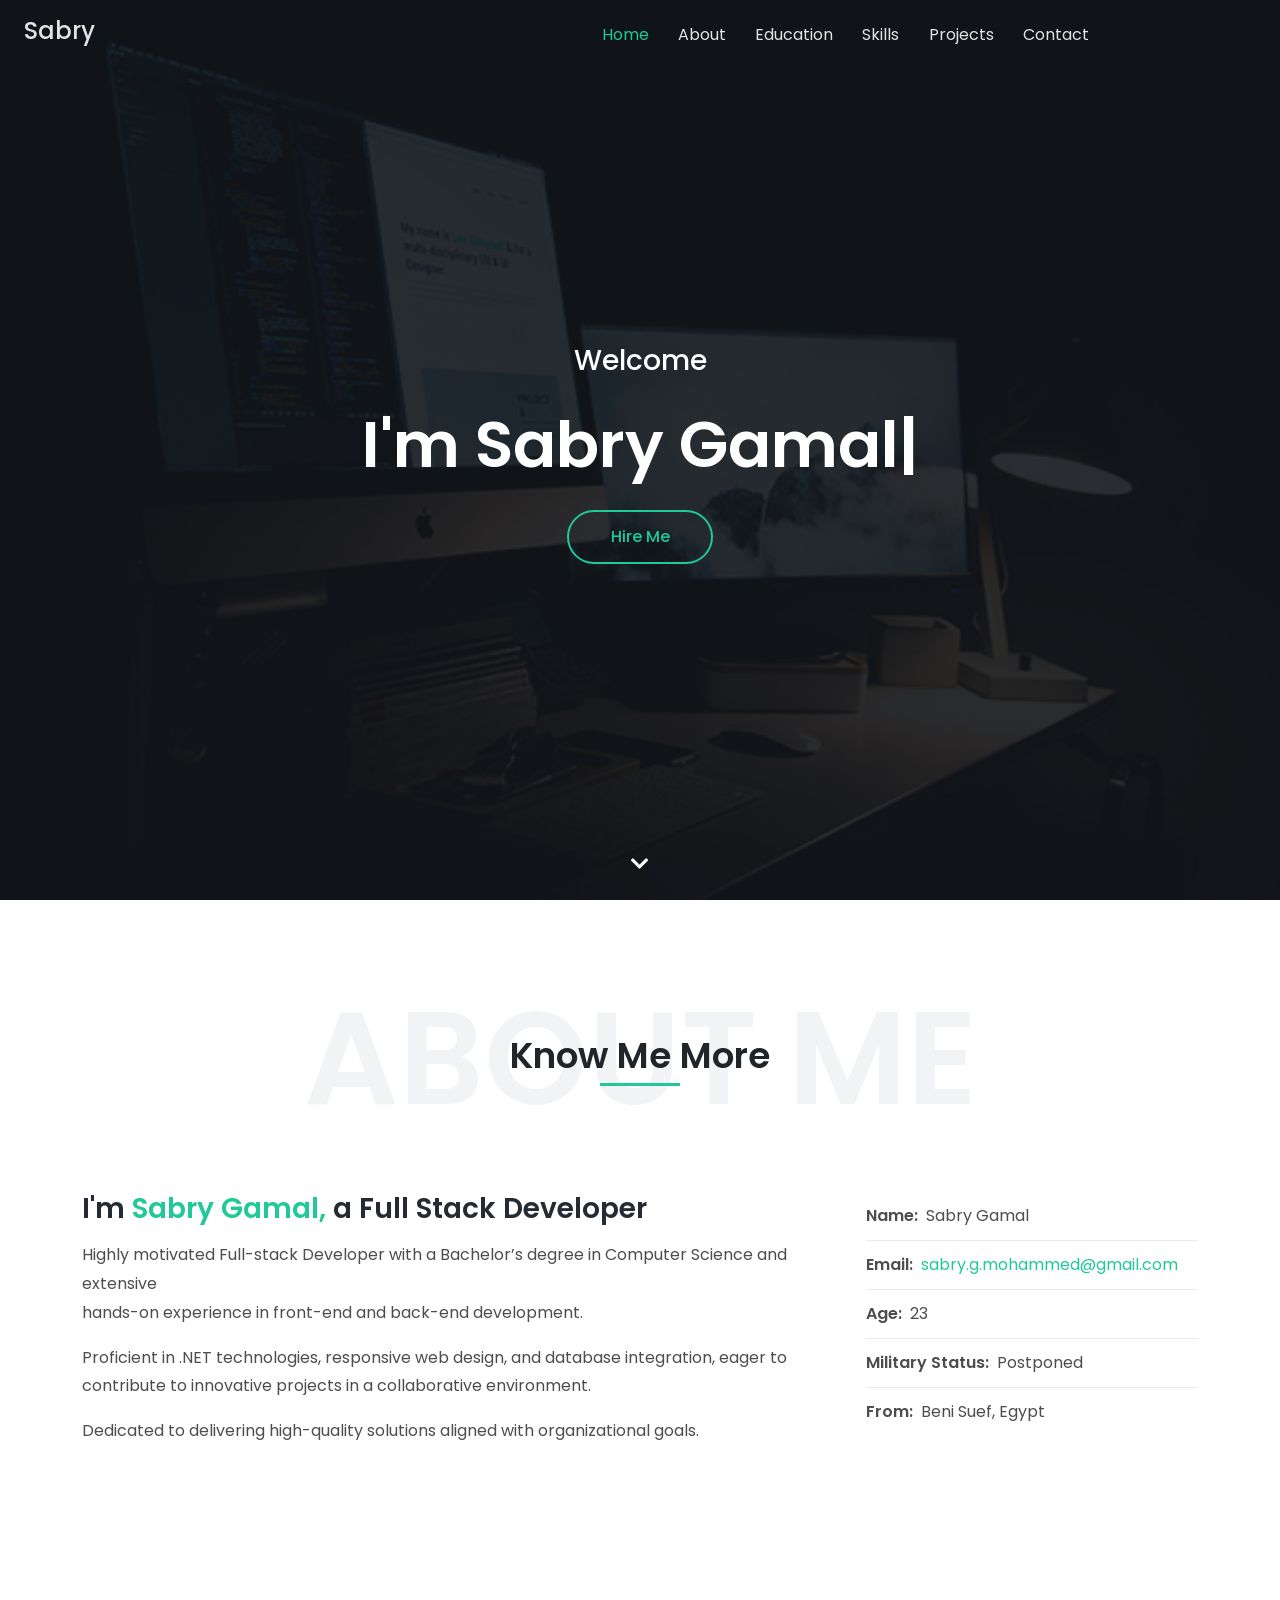
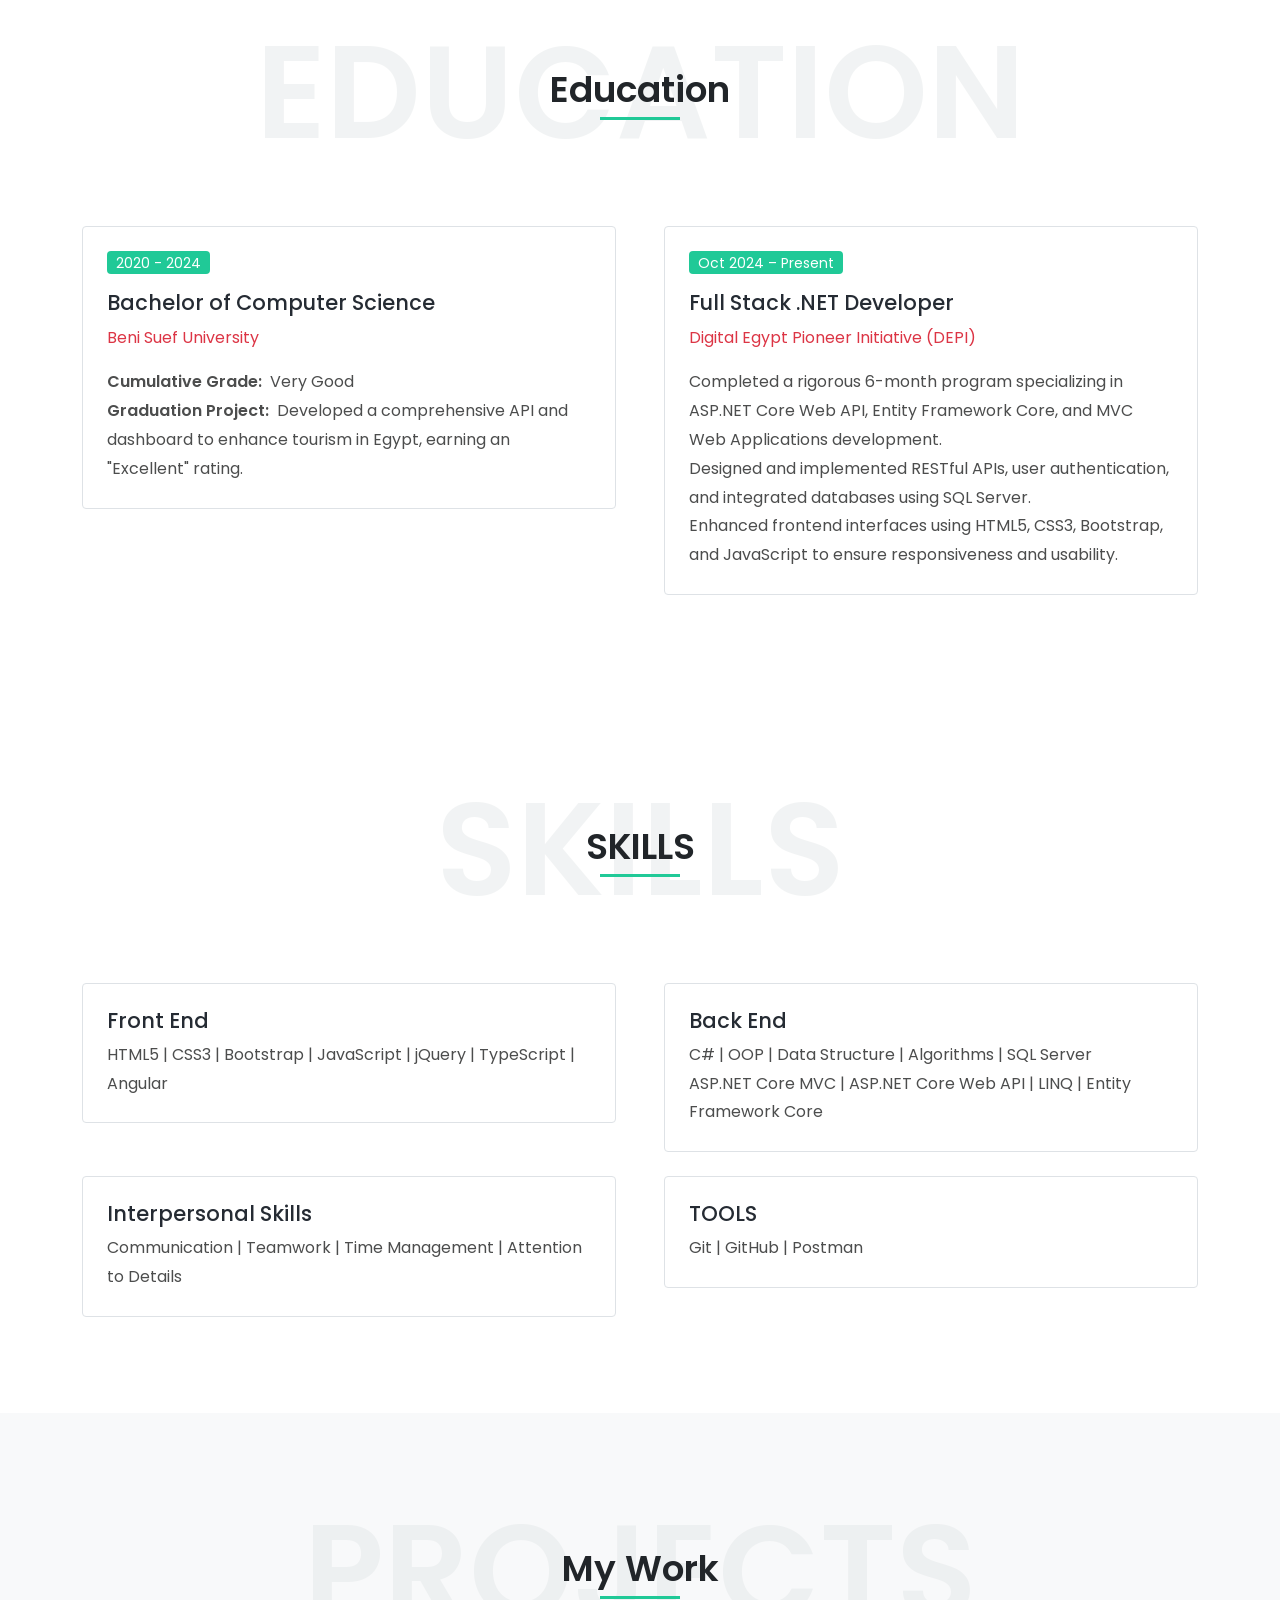
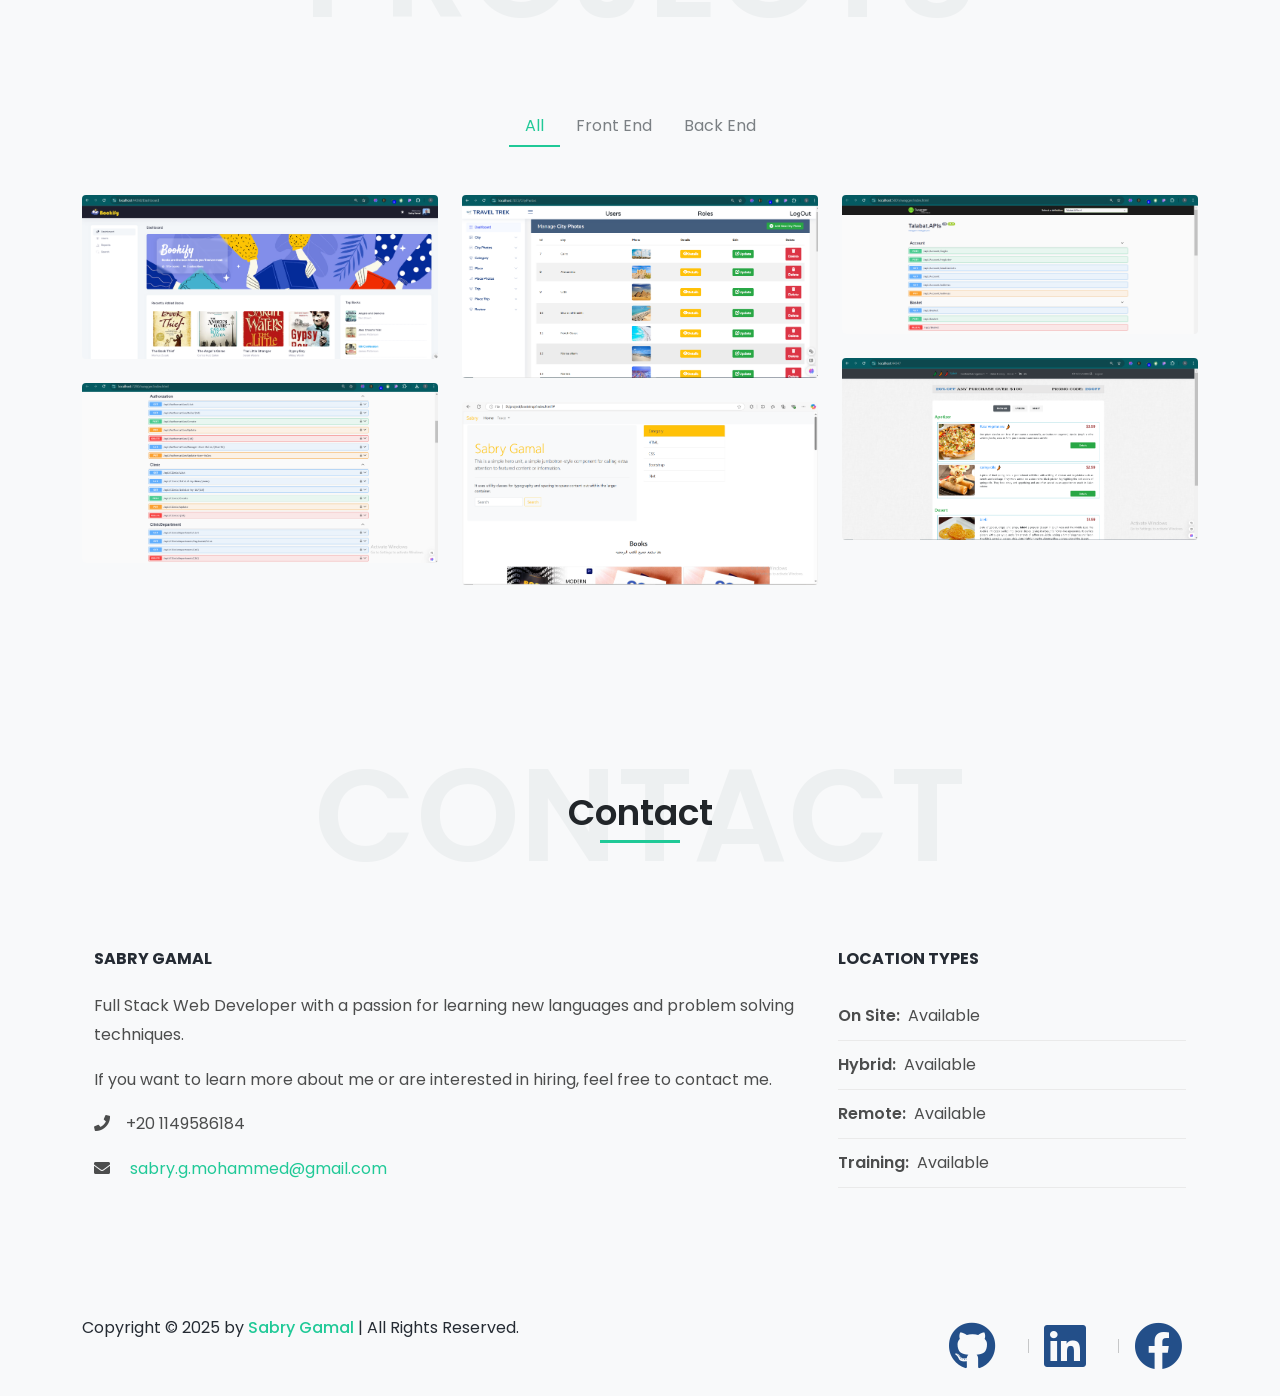
==== commit 61da7ce5: "third commit" ====
--- a/index.html
+++ b/index.html
@@ -54,7 +54,7 @@
       <div class="container-fluid position-relative g-lg-4">
         <div class="col-auto col-lg-2"> 
           <!-- Logo --> 
-          <a class="logo" href="#" title="Full Stack .Net Developer Portfolio"> <h3 style="color: rgba(250, 250, 250, 0.9);">Sabry</h3> </a> 
+          <a class="logo" href="#" title="Full Stack .Net Developer Portfolio"> <h4 style="color: rgba(250, 250, 250, 0.9);">Sabry</h4> </a> 
           <!-- Logo End --> 
         </div>
         <div class="col col-lg-8 navbar-accordion">
@@ -63,7 +63,7 @@
             <ul class="navbar-nav">
               <li class="nav-item"><a class="nav-link smooth-scroll active" href="#home">Home</a></li>
             <li class="nav-item"><a class="nav-link smooth-scroll" 	href="#about">About</a></li>
-            <li class="nav-item"><a class="nav-link smooth-scroll" href="#resume">Resume</a></li>
+            <li class="nav-item"><a class="nav-link smooth-scroll" href="#resume">Education</a></li>
             <li class="nav-item"><a class="nav-link smooth-scroll" href="#SKILLS">Skills</a></li>
             <li class="nav-item"><a class="nav-link smooth-scroll" href="#Projects">Projects</a></li>
             <li class="nav-item"><a class="nav-link smooth-scroll" href="#contact">Contact</a></li>
@@ -152,15 +152,14 @@
       <div class="container"> 
         <!-- Heading -->
         <div class="position-relative d-flex text-center mb-5">
-          <h2 class="text-24 text-light opacity-4 text-uppercase fw-600 w-100 mb-0">Summary</h2>
-          <p class="text-9 text-dark fw-600 position-absolute w-100 align-self-center lh-base mb-0">Resume<span class="heading-separator-line border-bottom border-3 border-primary d-block mx-auto"></span> </p>
+          <h2 class="text-24 text-light opacity-4 text-uppercase fw-600 w-100 mb-0">Education</h2>
+          <p class="text-9 text-dark fw-600 position-absolute w-100 align-self-center lh-base mb-0">Education<span class="heading-separator-line border-bottom border-3 border-primary d-block mx-auto"></span> </p>
         </div>
         <!-- Heading end-->
         
         <div class="row gx-5"> 
           <!-- My Education -->
           <div class="col-md-6">
-            <h2 class="text-6 fw-600 mb-4">My Education</h2>
 
             <div class="bg-white border rounded p-4 mb-4">
               <p class="badge bg-primary text-2 fw-400">2020 - 2024</p>
@@ -173,7 +172,6 @@
           </div>
           
           <div class="col-md-6">
-            <h2 class="text-6 fw-600 mb-4">Training</h2>
             <div class="bg-white border rounded p-4 mb-4">
               <p class="badge bg-primary text-2 fw-400">Oct 2024 – Present</p>
               <h3 class="text-5">Full Stack .NET Developer</h3>
@@ -218,7 +216,7 @@
           <div class="col-md-6">
             <div class="bg-white border rounded p-4 mb-4">
               <h3 class="text-5">Back End</h3>
-              <p class="mb-0">C# | Object-Oriented Programming | SQL Server</p>
+              <p class="mb-0">C# | OOP | Data Structure | Algorithms | SQL Server</p>
               <p class="mb-0">ASP.NET Core MVC | ASP.NET Core Web API | LINQ | Entity Framework Core</p>
             </div>
           </div>
@@ -226,8 +224,8 @@
 
           <div class="col-md-6">
             <div class="bg-white border rounded p-4 mb-4">
-              <h3 class="text-5">COMPUTER SCIENCE</h3>
-              <p class="mb-0">Python | Data Structure | Algorithms</p>
+              <h3 class="text-5">Interpersonal Skills</h3>
+              <p class="mb-0">Communication | Teamwork | Time Management | Attention to Details </p>
             </div>
           </div>
           
@@ -276,45 +274,48 @@
         <div class="portfolio popup-ajax-gallery">
           <div class="row portfolio-filter g-4">
 
-            <div class="col-sm-6 col-lg-4 front">
-              <div class="portfolio-box rounded">
+            <div class="col-sm-6 col-lg-4 back">
+              <div class="portfolio-box rounded">
+                <a class="stretched-link" href="https://github.com/SabryGama1/Bookify" target="_blank">
                 <div class="portfolio-img rounded"> <img class="img-fluid d-block" src="images/projects/Bookify.png" alt="">
-                  <div class="portfolio-overlay"> <a class="popup-ajax stretched-link" href="https://github.com/SabryGama1/Bookify"></a>
+                  <div class="portfolio-overlay"> 
                     <div class="portfolio-overlay-details">
                       <h5 class="text-white fw-400">Bookify</h5>
                       <span class="text-light">ASP.NET Core MVC | HTML | CSS</span> </div>
                   </div>
                 </div>
-              </div>
-            </div>
-
-
-            <div class="col-sm-6 col-lg-4 back">
-              <div class="portfolio-box rounded">
+              </a>
+              </div>
+            </div>
+
+
+            <div class="col-sm-6 col-lg-4 front back">
+              <div class="portfolio-box rounded">
+                <a class="stretched-link" href="https://github.com/SabryGama1/TourismInEgypt" target="_blank">
                 <div class="portfolio-img rounded"> <img class="img-fluid d-block" src="images/projects/Screenshot 2024-08-22 202623.png" alt="">
-                  <div class="portfolio-overlay"> <a class="popup-ajax stretched-link" href="ajax/portfolio-ajax-project-2.html"></a>
+                  <div class="portfolio-overlay"> 
                     <div class="portfolio-overlay-details">
                       <h5 class="text-white fw-400">Tourism</h5>
                       <span class="text-light">ASP.NET Core Web API | ASP.NET Core MVC | Bootstrap</span> </div>
                   </div>
                 </div>
-              </div>
-            </div>
-
-            <div class="col-sm-6 col-lg-4 artwork front">
-              <div class="portfolio-box rounded">
+              </a>
+              </div>
+            </div>
+
+            <div class="col-sm-6 col-lg-4 artwork back front">
+              <div class="portfolio-box rounded">
+                <a class="stretched-link" 
+                    href="https://github.com/SabryGama1/Talabat" target="_blank">
                 <div class="portfolio-img rounded"> <img class="img-fluid d-block" src="images/projects/Talabat.png" alt="">
-                  
                   <div class="portfolio-overlay"> 
-                    <a class="popup-ajax stretched-link" 
-                    href="ajax/portfolio-ajax-project-3.html" target="_blank">
-                    <i class="fa fa-external-link" ></i>
-                  </a>
                     <div class="portfolio-overlay-details">
                       <h5 class="text-white fw-400">Talabat</h5>
                       <span class="text-light"></span> ASP.NET Core Web API | ASP.NET Core MVC | Bootstrap </div>
                   </div>
                 </div>
+              </a>
+
               </div>
             </div>
 
@@ -322,37 +323,44 @@
 
             <div class="col-sm-6 col-lg-4 artwork  back">
               <div class="portfolio-box rounded">
+                <a class=" stretched-link" href="https://github.com/SabryGama1/Spice" target="_blank">
                 <div class="portfolio-img rounded"> <img class="img-fluid d-block" src="images/projects/Spice.png" alt="">
-                  <div class="portfolio-overlay"> <a class="popup-ajax stretched-link" href="ajax/portfolio-ajax-project-4.html"></a>
+                  <div class="portfolio-overlay"> 
                     <div class="portfolio-overlay-details">
                       <h5 class="text-white fw-400">Spice</h5>
                       <span class="text-light">ASP.NET Core Web MVC | SQL Server | HTML5 | CSS3</span> </div>
                   </div>
                 </div>
-              </div>
-            </div>
-
-            <div class="col-sm-6 col-lg-4 front">
-              <div class="portfolio-box rounded">
+              </a>
+              </div>
+            </div>
+
+            <div class="col-sm-6 col-lg-4 back">
+              <div class="portfolio-box rounded">
+                <a class="stretched-link" href="" target="_blank">
                 <div class="portfolio-img rounded"> <img class="img-fluid d-block" src="images/projects/Screenshot 2024-11-15 083224.png" alt="">
-                  <div class="portfolio-overlay"> <a class="popup-ajax stretched-link" href="ajax/portfolio-ajax-project-5.html"></a>
+                  <div class="portfolio-overlay"> 
                     <div class="portfolio-overlay-details">
                       <h5 class="text-white fw-400">Clinc</h5>
-                      <span class="text-light">ASP.NET Core MVC | SQL Server | HTML | CSS </span> </div>
-                  </div>
-                </div>
+                      <span class="text-light">ASP.NET Core Web API | SQL Server | HTML | CSS </span> </div>
+                  </div>
+                </div>
+              </a>
+
               </div>
             </div>
 
              <div class="col-sm-6 col-lg-4 front">
               <div class="portfolio-box rounded">
+                <a class="stretched-link" href="" target="_blank">
                 <div class="portfolio-img rounded"> <img class="img-fluid d-block" src="images/projects/boot.png" alt="">
-                  <div class="portfolio-overlay"> <a class="popup-ajax stretched-link" href="ajax/portfolio-ajax-project-5.html"></a>
+                  <div class="portfolio-overlay">
                     <div class="portfolio-overlay-details">
                       <h5 class="text-white fw-400">Books</h5>
                       <span class="text-light"> Bootstrap </span> </div>
                   </div>
                 </div>
+              </a>
               </div>
             </div>
 
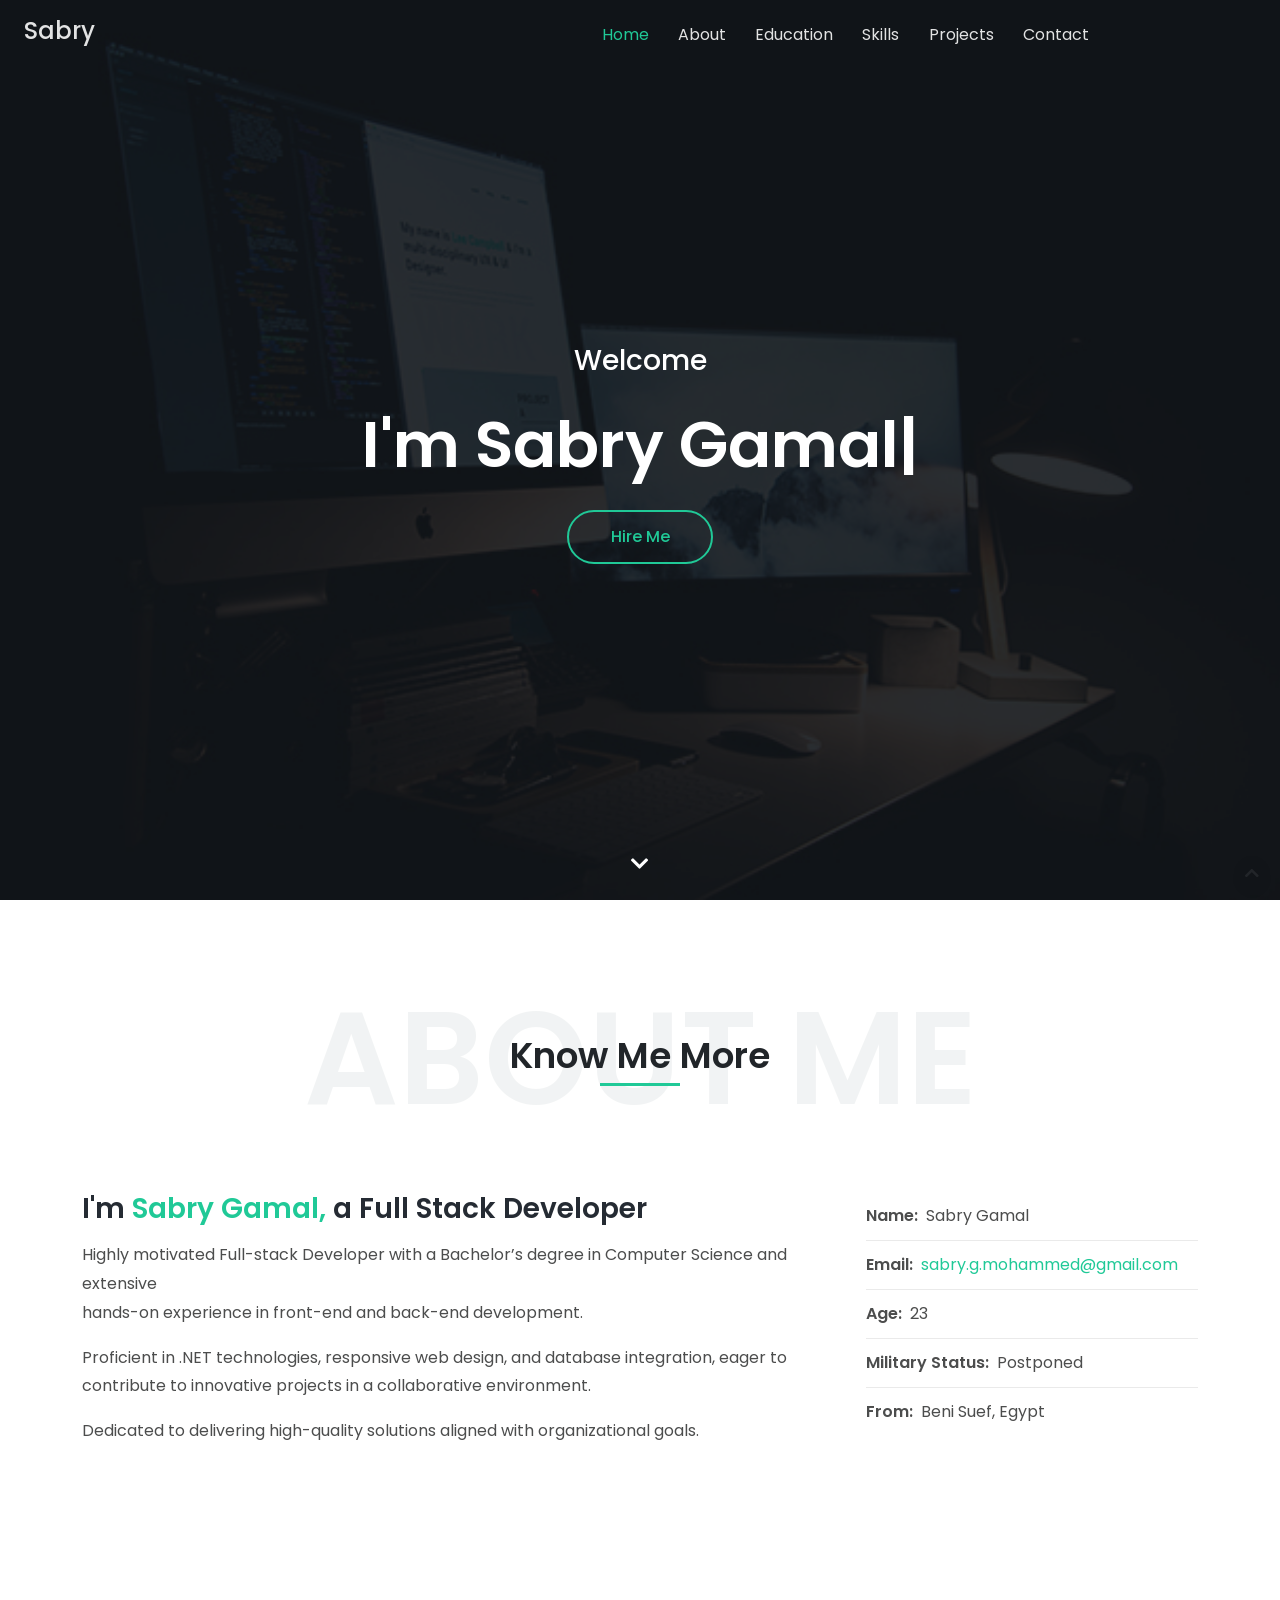
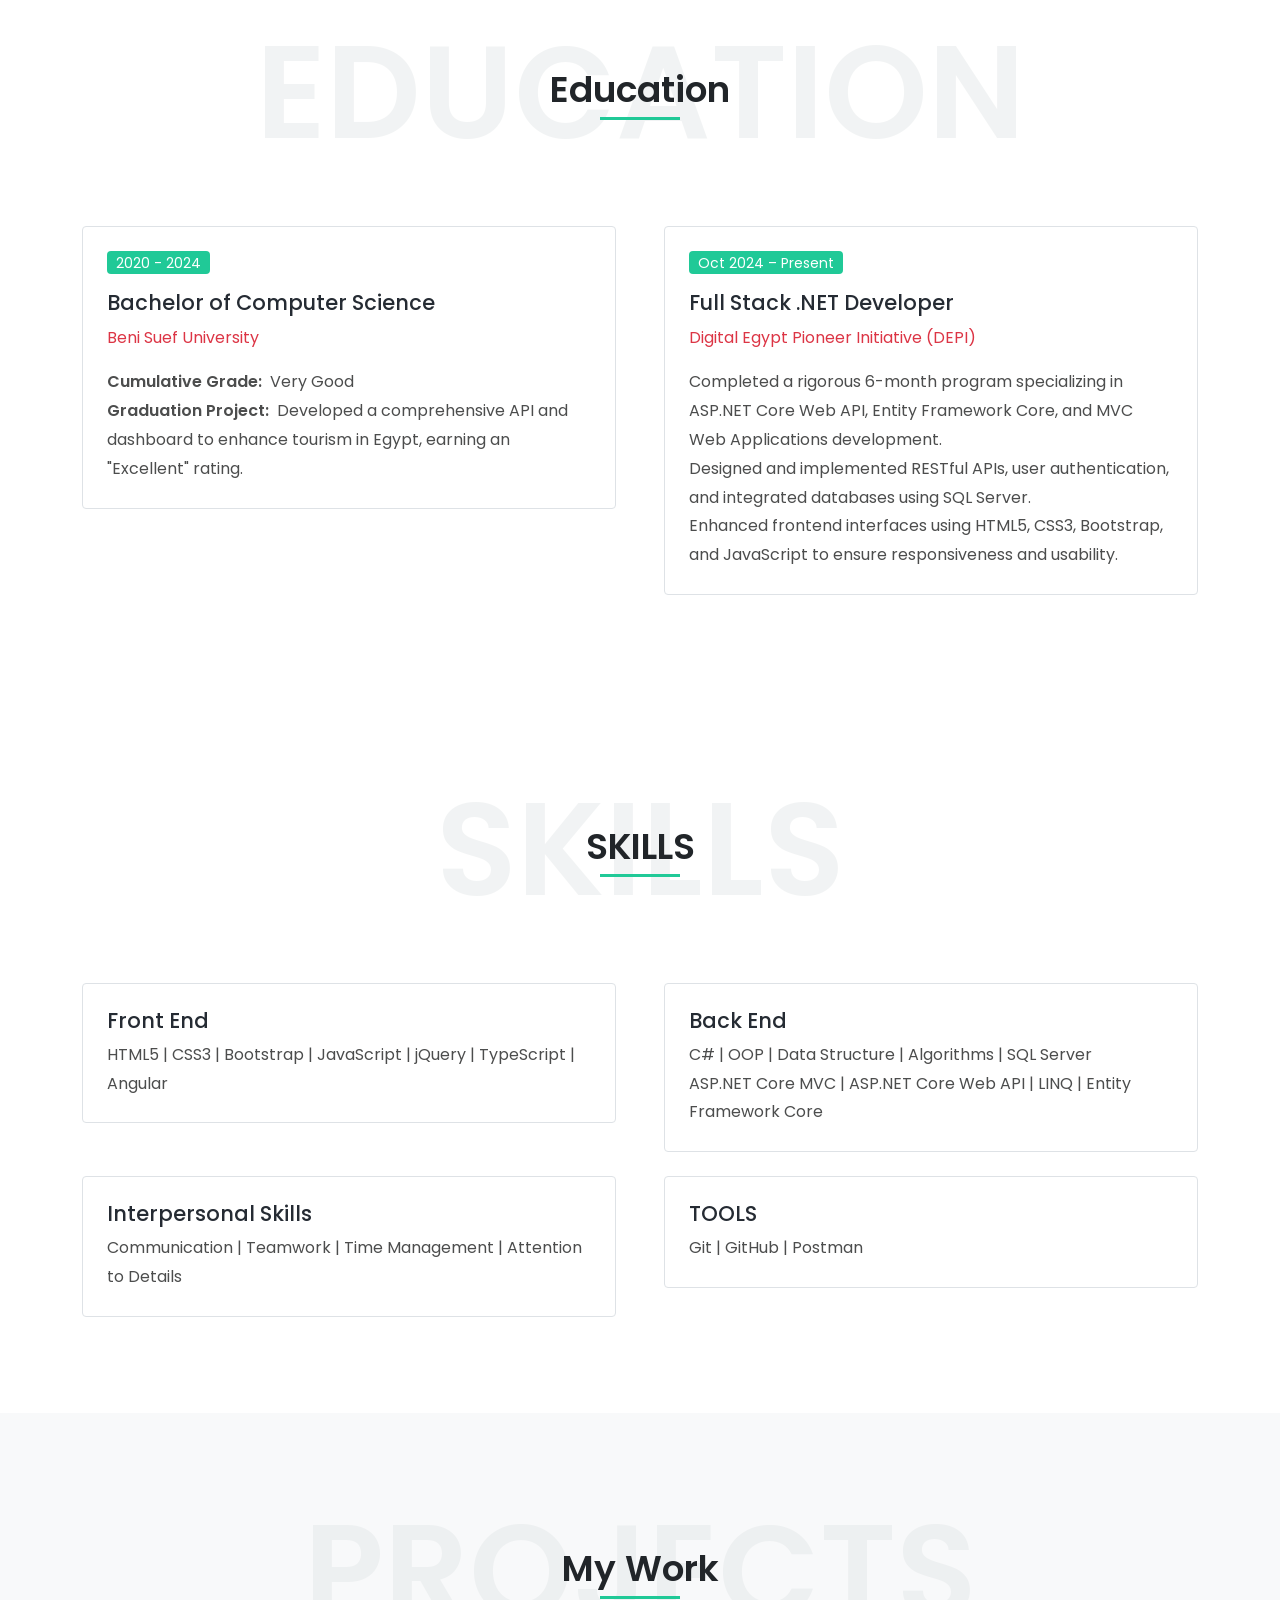
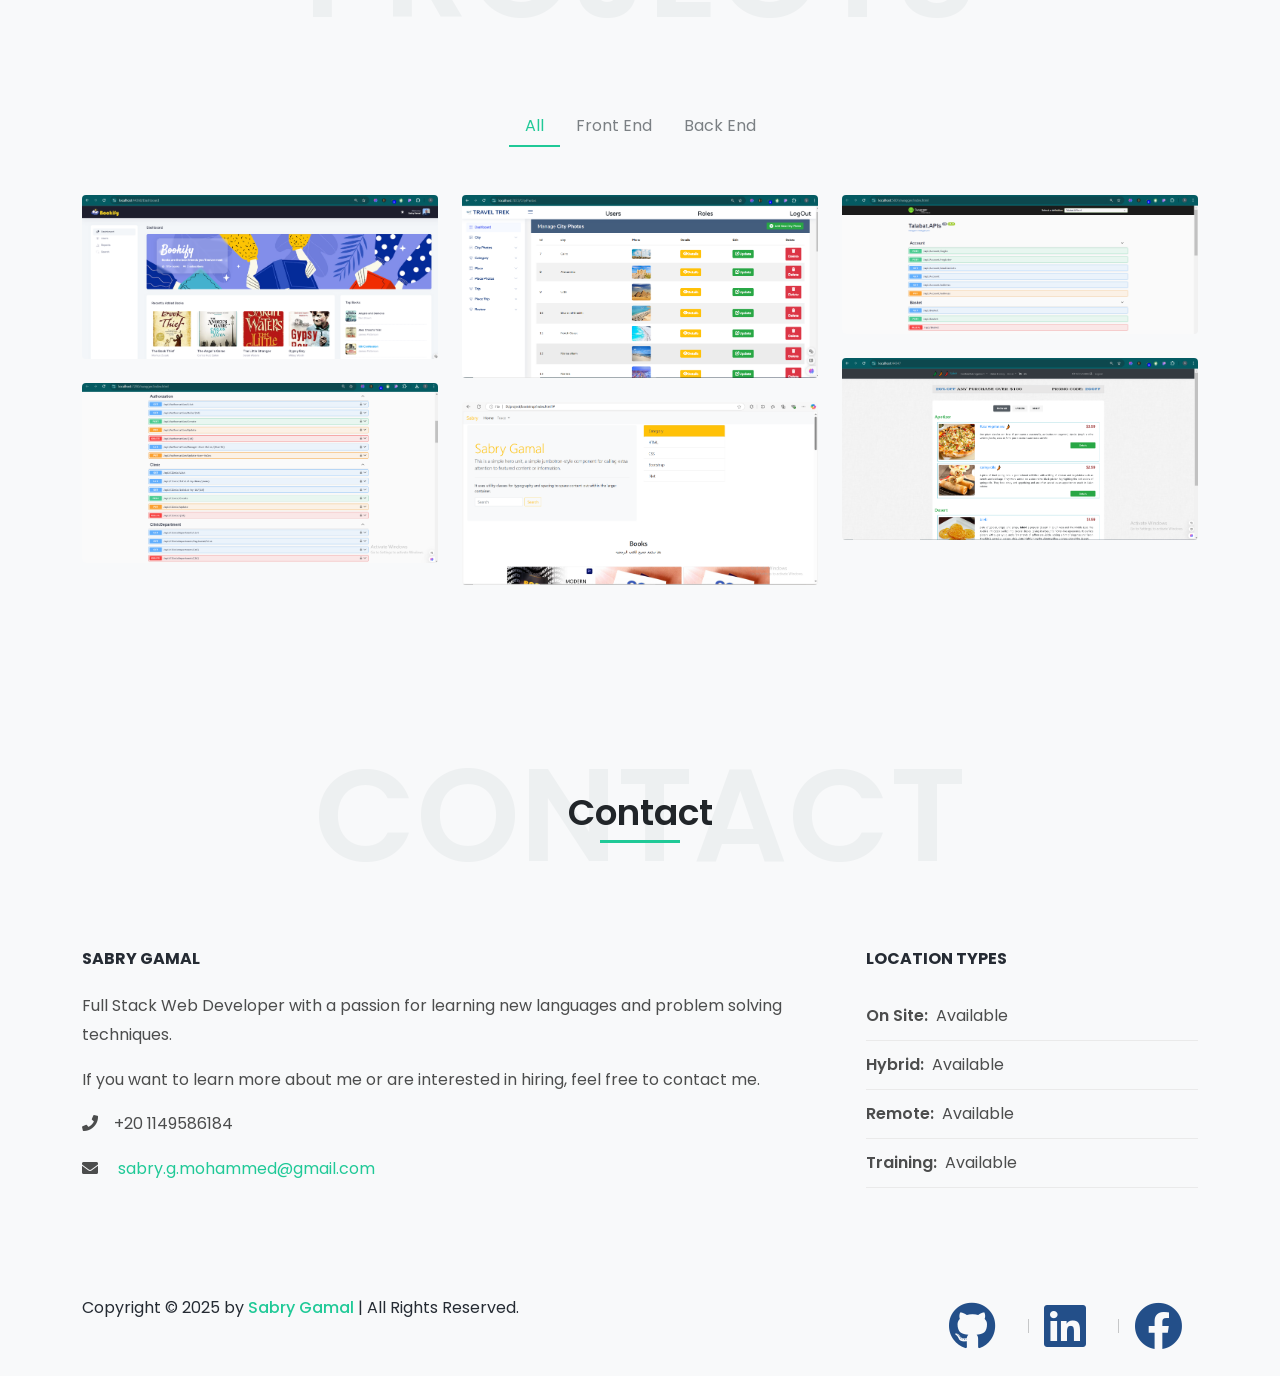
==== commit fc4a7005: "f commit" ====
--- a/index.html
+++ b/index.html
@@ -1,492 +1,512 @@
 <!DOCTYPE html>
 <html lang="en">
+
 <head>
-<meta charset="UTF-8" />
-<meta http-equiv="X-UA-Compatible" content="IE=edge">
-<meta name="viewport" content="width=device-width, initial-scale=1">
-<link href="images/image.png" rel="icon" />
-<title>Full Stack .Net Developer Portfolio</title>
-<meta name="description" content="Simone is responsive bootstrap 5 one page personal portfolio html template.">
-<meta name="author" content="harnishdesign.net">
-
-<!-- Web Fonts -->
-<link rel="stylesheet" href="https://cdnjs.cloudflare.com/ajax/libs/font-awesome/5.15.4/css/all.min.css">
-
-<link href="https://fonts.googleapis.com/css2?family=Poppins:ital,wght@0,100;0,200;0,300;0,400;0,500;0,600;0,700;0,800;0,900;1,100;1,200;1,300;1,400;1,500;1,600;1,700;1,800;1,900&display=swap" rel="stylesheet">
-
-<!-- Stylesheet
+  <meta charset="UTF-8" />
+  <meta http-equiv="X-UA-Compatible" content="IE=edge">
+  <meta name="viewport" content="width=device-width, initial-scale=1">
+  <link href="images/image.png" rel="icon" />
+  <title>Full Stack .Net Developer Portfolio</title>
+  <meta name="description" content="Simone is responsive bootstrap 5 one page personal portfolio html template.">
+  <meta name="author" content="harnishdesign.net">
+
+  <!-- Web Fonts -->
+  <link rel="stylesheet" href="https://cdnjs.cloudflare.com/ajax/libs/font-awesome/5.15.4/css/all.min.css">
+
+  <link
+    href="https://fonts.googleapis.com/css2?family=Poppins:ital,wght@0,100;0,200;0,300;0,400;0,500;0,600;0,700;0,800;0,900;1,100;1,200;1,300;1,400;1,500;1,600;1,700;1,800;1,900&display=swap"
+    rel="stylesheet">
+
+  <!-- Stylesheet
 ============================== -->
-<!-- Bootstrap -->
-<link rel="stylesheet" type="text/css" href="vendor/bootstrap/css/bootstrap.min.css" />
-<!-- Font Awesome Icon -->
-<link rel="stylesheet" type="text/css" href="vendor/font-awesome/css/all.min.css" />
-<!-- Owl Carousel -->
-<link rel="stylesheet" type="text/css" href="vendor/owl.carousel/assets/owl.carousel.min.css" />
-<!-- Magnific Popup -->
-<link rel="stylesheet" type="text/css" href="vendor/magnific-popup/magnific-popup.min.css" />
-<!-- Custom Stylesheet -->
-<link rel="stylesheet" type="text/css" href="css/stylesheet.css" />
-<!-- Colors Css -->
-<link id="color-switcher" type="text/css" rel="stylesheet" href="#" />
+  <!-- Bootstrap -->
+  <link rel="stylesheet" type="text/css" href="vendor/bootstrap/css/bootstrap.min.css" />
+  <!-- Font Awesome Icon -->
+  <link rel="stylesheet" type="text/css" href="vendor/font-awesome/css/all.min.css" />
+  <!-- Owl Carousel -->
+  <link rel="stylesheet" type="text/css" href="vendor/owl.carousel/assets/owl.carousel.min.css" />
+  <!-- Magnific Popup -->
+  <link rel="stylesheet" type="text/css" href="vendor/magnific-popup/magnific-popup.min.css" />
+  <!-- Custom Stylesheet -->
+  <link rel="stylesheet" type="text/css" href="css/stylesheet.css" />
+  <!-- Colors Css -->
+  <link id="color-switcher" type="text/css" rel="stylesheet" href="#" />
 </head>
 
 <body data-bs-spy="scroll" data-bs-target="#header-nav" data-bs-offset="70">
 
-<!-- Preloader -->
-<div class="preloader">
-  <div class="lds-ellipsis">
-    <div></div>
-    <div></div>
-    <div></div>
-    <div></div>
+  <!-- Preloader -->
+  <div class="preloader">
+    <div class="lds-ellipsis">
+      <div></div>
+      <div></div>
+      <div></div>
+      <div></div>
+    </div>
   </div>
-</div>
-<!-- Preloader End --> 
-
-<!-- Document Wrapper   
+  <!-- Preloader End -->
+
+  <!-- Document Wrapper   
 =============================== -->
-<div id="main-wrapper"> 
-  <!-- Header
+  <div id="main-wrapper">
+    <!-- Header
   ============================ -->
-  <header id="header" class="sticky-top-slide"> 
-    <!-- Navbar -->
-    <nav class="primary-menu navbar navbar-expand-lg navbar-text-light bg-transparent border-bottom-0">
-      <div class="container-fluid position-relative g-lg-4">
-        <div class="col-auto col-lg-2"> 
-          <!-- Logo --> 
-          <a class="logo" href="#" title="Full Stack .Net Developer Portfolio"> <h4 style="color: rgba(250, 250, 250, 0.9);">Sabry</h4> </a> 
-          <!-- Logo End --> 
-        </div>
-        <div class="col col-lg-8 navbar-accordion">
-          <button class="navbar-toggler ms-auto" type="button" data-bs-toggle="collapse" data-bs-target="#header-nav"><span></span><span></span><span></span></button>
-          <div id="header-nav" class="collapse navbar-collapse justify-content-center">
-            <ul class="navbar-nav">
-              <li class="nav-item"><a class="nav-link smooth-scroll active" href="#home">Home</a></li>
-            <li class="nav-item"><a class="nav-link smooth-scroll" 	href="#about">About</a></li>
-            <li class="nav-item"><a class="nav-link smooth-scroll" href="#resume">Education</a></li>
-            <li class="nav-item"><a class="nav-link smooth-scroll" href="#SKILLS">Skills</a></li>
-            <li class="nav-item"><a class="nav-link smooth-scroll" href="#Projects">Projects</a></li>
-            <li class="nav-item"><a class="nav-link smooth-scroll" href="#contact">Contact</a></li>
-            </ul>
-          </div>
-        </div>
-        
-      </div>
-    </nav>
-    <!-- Navbar End --> 
-  </header>
-  <!-- Header End --> 
-		
-  <!-- Content
+    <header id="header" class="sticky-top-slide">
+      <!-- Navbar -->
+      <nav class="primary-menu navbar navbar-expand-lg navbar-text-light bg-transparent border-bottom-0">
+        <div class="container-fluid position-relative g-lg-4">
+          <div class="col-auto col-lg-2">
+            <!-- Logo -->
+            <a class="logo" href="#" title="Full Stack .Net Developer Portfolio">
+              <h4 style="color: rgba(250, 250, 250, 0.9);">Sabry</h4>
+            </a>
+            <!-- Logo End -->
+          </div>
+          <div class="col col-lg-8 navbar-accordion">
+            <button class="navbar-toggler ms-auto" type="button" data-bs-toggle="collapse"
+              data-bs-target="#header-nav"><span></span><span></span><span></span></button>
+            <div id="header-nav" class="collapse navbar-collapse justify-content-center">
+              <ul class="navbar-nav">
+                <li class="nav-item"><a class="nav-link smooth-scroll active" href="#home">Home</a></li>
+                <li class="nav-item"><a class="nav-link smooth-scroll" href="#about">About</a></li>
+                <li class="nav-item"><a class="nav-link smooth-scroll" href="#resume">Education</a></li>
+                <li class="nav-item"><a class="nav-link smooth-scroll" href="#SKILLS">Skills</a></li>
+                <li class="nav-item"><a class="nav-link smooth-scroll" href="#Projects">Projects</a></li>
+                <li class="nav-item"><a class="nav-link smooth-scroll" href="#contact">Contact</a></li>
+              </ul>
+            </div>
+          </div>
+
+        </div>
+      </nav>
+      <!-- Navbar End -->
+    </header>
+    <!-- Header End -->
+
+    <!-- Content
   ============================================= -->
-  <div id="content" role="main"> 
-    
-    <!-- Intro
+    <div id="content" role="main">
+
+      <!-- Intro
     ============================================= -->
-    <section id="home">
-      <div class="hero-wrap">
-        <div class="hero-mask opacity-8 bg-dark"></div>
-        <div class="hero-bg parallax" style="background-image:url('images/portfolio1.jpg');"></div>
-        <div class="hero-content section d-flex fullscreen">
-          <div class="container my-auto">
-            <div class="row">
-              <div class="col-12 text-center">
-                <div class="typed-strings">
-                  <p>I'm Sabry Gamal</p>
-                  <p>I'm a Full Stack .Net Developer</p>
-                </div>
-                <p class="text-7 fw-500 text-white mb-2 mb-md-3">Welcome</p>
-                <h2 class="text-16 fw-600 text-white mb-2 mb-md-3"><span class="typed"></span></h2>
-                
-				<a href="#contact" class="btn btn-outline-primary rounded-pill shadow-none smooth-scroll mt-2">Hire Me</a>
-              </div>
-            </div>
-          </div>
-          <a href="#about" class="scroll-down-arrow text-white smooth-scroll"><span class="animated"><i class="fa fa-chevron-down"></i></span></a> </div>
-      </div>
-    </section>
-    <!-- Intro end --> 
-    
-    <!-- About
+      <section id="home">
+        <div class="hero-wrap">
+          <div class="hero-mask opacity-8 bg-dark"></div>
+          <div class="hero-bg parallax" style="background-image:url('images/portfolio1.jpg');"></div>
+          <div class="hero-content section d-flex fullscreen">
+            <div class="container my-auto">
+              <div class="row">
+                <div class="col-12 text-center">
+                  <div class="typed-strings">
+                    <p>I'm Sabry Gamal</p>
+                    <p>I'm a Full Stack .Net Developer</p>
+                  </div>
+                  <p class="text-7 fw-500 text-white mb-2 mb-md-3">Welcome</p>
+                  <h2 class="text-16 fw-600 text-white mb-2 mb-md-3"><span class="typed"></span></h2>
+
+                  <a href="#contact" class="btn btn-outline-primary rounded-pill shadow-none smooth-scroll mt-2">Hire
+                    Me</a>
+                </div>
+              </div>
+            </div>
+            <a href="#about" class="scroll-down-arrow text-white smooth-scroll"><span class="animated"><i
+                  class="fa fa-chevron-down"></i></span></a>
+          </div>
+        </div>
+      </section>
+      <!-- Intro end -->
+
+      <!-- About
     ============================================= -->
-    <section id="about" class="section">
-      <div class="container"> 
-        <!-- Heading -->
-        <div class="position-relative d-flex text-center mb-5">
-          <h2 class="text-24 text-light opacity-4 text-uppercase fw-600 w-100 mb-0">About Me</h2>
-          <p class="text-9 text-dark fw-600 position-absolute w-100 align-self-center lh-base mb-0">Know Me More<span class="heading-separator-line border-bottom border-3 border-primary d-block mx-auto"></span> </p>
-        </div>
-        <!-- Heading end-->
-        
-        <div class="row gy-5">
-          <div class="col-lg-7 col-xl-8 text-center text-lg-start">
-            <h2 class="text-7 fw-600 mb-3">I'm <span class="text-primary">Sabry Gamal,</span> a Full Stack Developer</h2>
-            <p>Highly motivated Full-stack Developer with a Bachelor’s degree in Computer Science and extensive <br> hands-on
-              experience in front-end and back-end development.</p>
+      <section id="about" class="section">
+        <div class="container">
+          <!-- Heading -->
+          <div class="position-relative d-flex text-center mb-5">
+            <h2 class="text-24 text-light opacity-4 text-uppercase fw-600 w-100 mb-0">About Me</h2>
+            <p class="text-9 text-dark fw-600 position-absolute w-100 align-self-center lh-base mb-0">Know Me More<span
+                class="heading-separator-line border-bottom border-3 border-primary d-block mx-auto"></span> </p>
+          </div>
+          <!-- Heading end-->
+
+          <div class="row gy-5">
+            <div class="col-lg-7 col-xl-8 text-center text-lg-start">
+              <h2 class="text-7 fw-600 mb-3">I'm <span class="text-primary">Sabry Gamal,</span> a Full Stack Developer
+              </h2>
+              <p>Highly motivated Full-stack Developer with a Bachelor’s degree in Computer Science and extensive <br>
+                hands-on
+                experience in front-end and back-end development.</p>
               <p>Proficient in .NET technologies, responsive web design,
-                and database integration, eager to contribute to innovative projects in a collaborative environment.</p> 
+                and database integration, eager to contribute to innovative projects in a collaborative environment.</p>
               <p>Dedicated to delivering high-quality solutions aligned with organizational goals.</p>
-          </div>
-          <div class="col-lg-5 col-xl-4">
-            <div class="ps-lg-4">
-              <ul class="list-style-2">
-                <li class=""><span class="fw-600 me-2">Name:</span>Sabry Gamal</li>
-                <li class=""><span class="fw-600 me-2">Email:</span><a href="mailto:sabry.g.mohammed@gmail.com">sabry.g.mohammed@gmail.com</a></li>
-                <li class=""><span class="fw-600 me-2">Age:</span>23</li>
-                <li class=""><span class="fw-600 me-2">Military Status:</span>Postponed</li>
-
-                <li class="border-0"><span class="fw-600 me-2">From:</span>Beni Suef, Egypt</li>
-              </ul>
-               </div>
-          </div>
-        </div>     
-      </div>
-    </section>
-    <!-- About end --> 
-    
-    
-    
-    <!-- Resume
+            </div>
+            <div class="col-lg-5 col-xl-4">
+              <div class="ps-lg-4">
+                <ul class="list-style-2">
+                  <li class=""><span class="fw-600 me-2">Name:</span>Sabry Gamal</li>
+                  <li class=""><span class="fw-600 me-2">Email:</span><a
+                      href="mailto:sabry.g.mohammed@gmail.com">sabry.g.mohammed@gmail.com</a></li>
+                  <li class=""><span class="fw-600 me-2">Age:</span>23</li>
+                  <li class=""><span class="fw-600 me-2">Military Status:</span>Postponed</li>
+
+                  <li class="border-0"><span class="fw-600 me-2">From:</span>Beni Suef, Egypt</li>
+                </ul>
+              </div>
+            </div>
+          </div>
+        </div>
+      </section>
+      <!-- About end -->
+
+      <!-- Resume
     ============================================= -->
-    <section id="resume" class="section">
-      <div class="container"> 
-        <!-- Heading -->
-        <div class="position-relative d-flex text-center mb-5">
-          <h2 class="text-24 text-light opacity-4 text-uppercase fw-600 w-100 mb-0">Education</h2>
-          <p class="text-9 text-dark fw-600 position-absolute w-100 align-self-center lh-base mb-0">Education<span class="heading-separator-line border-bottom border-3 border-primary d-block mx-auto"></span> </p>
-        </div>
-        <!-- Heading end-->
-        
-        <div class="row gx-5"> 
-          <!-- My Education -->
-          <div class="col-md-6">
-
-            <div class="bg-white border rounded p-4 mb-4">
-              <p class="badge bg-primary text-2 fw-400">2020 - 2024</p>
-              <h3 class="text-5">Bachelor of Computer Science</h3>
-              <p class="text-danger">Beni Suef University</p>
-              <p class="mb-0"><span class="fw-600 me-2">Cumulative Grade:</span>Very Good</p>
-              <p class="mb-0"><span class="fw-600 me-2">Graduation Project:</span>Developed a comprehensive API and dashboard to enhance tourism in Egypt,
-                earning an "Excellent" rating.</p>
-            </div>
-          </div>
+      <section id="resume" class="section">
+        <div class="container">
+          <!-- Heading -->
+          <div class="position-relative d-flex text-center mb-5">
+            <h2 class="text-24 text-light opacity-4 text-uppercase fw-600 w-100 mb-0">Education</h2>
+            <p class="text-9 text-dark fw-600 position-absolute w-100 align-self-center lh-base mb-0">Education<span
+                class="heading-separator-line border-bottom border-3 border-primary d-block mx-auto"></span> </p>
+          </div>
+          <!-- Heading end-->
+
+          <div class="row gx-5">
+            <!-- My Education -->
+            <div class="col-md-6">
+
+              <div class="bg-white border rounded p-4 mb-4">
+                <p class="badge bg-primary text-2 fw-400">2020 - 2024</p>
+                <h3 class="text-5">Bachelor of Computer Science</h3>
+                <p class="text-danger">Beni Suef University</p>
+                <p class="mb-0"><span class="fw-600 me-2">Cumulative Grade:</span>Very Good</p>
+                <p class="mb-0"><span class="fw-600 me-2">Graduation Project:</span>Developed a comprehensive API and
+                  dashboard to enhance tourism in Egypt,
+                  earning an "Excellent" rating.</p>
+              </div>
+            </div>
+
+            <div class="col-md-6">
+              <div class="bg-white border rounded p-4 mb-4">
+                <p class="badge bg-primary text-2 fw-400">Oct 2024 – Present</p>
+                <h3 class="text-5">Full Stack .NET Developer</h3>
+                <p class="text-danger">Digital Egypt Pioneer Initiative (DEPI)</p>
+                <p class="mb-0">Completed a rigorous 6-month program specializing in ASP.NET Core Web API, Entity
+                  Framework Core,
+                  and MVC Web Applications development.</p>
+                <p class="mb-0">Designed and implemented RESTful APIs, user authentication, and integrated databases
+                  using
+                  SQL Server.</p>
+                <p class="mb-0">Enhanced frontend interfaces using HTML5, CSS3, Bootstrap, and JavaScript to ensure
+                  responsiveness
+                  and usability.</p>
+
+              </div>
+
+            </div>
+          </div>
+        </div>
+      </section>
+      <!-- Resume end -->
+
+
+      <!-- SKILLS
+    ============================================= -->
+      <section id="SKILLS" class="section">
+        <div class="container">
+          <!-- Heading -->
+          <div class="position-relative d-flex text-center mb-5">
+            <h2 class="text-24 text-light opacity-4 text-uppercase fw-600 w-100 mb-0">SKILLS</h2>
+            <p class="text-9 text-dark fw-600 position-absolute w-100 align-self-center lh-base mb-0">SKILLS<span
+                class="heading-separator-line border-bottom border-3 border-primary d-block mx-auto"></span> </p>
+          </div>
+          <!-- Heading end-->
+
+          <div class="row gx-5">
+
+            <div class="col-md-6">
+              <div class="bg-white border rounded p-4 mb-4">
+                <h3 class="text-5">Front End</h3>
+                <p class="mb-0">HTML5 | CSS3 | Bootstrap | JavaScript | jQuery | TypeScript | Angular</p>
+              </div>
+            </div>
+
+            <div class="col-md-6">
+              <div class="bg-white border rounded p-4 mb-4">
+                <h3 class="text-5">Back End</h3>
+                <p class="mb-0">C# | OOP | Data Structure | Algorithms | SQL Server</p>
+                <p class="mb-0">ASP.NET Core MVC | ASP.NET Core Web API | LINQ | Entity Framework Core</p>
+              </div>
+            </div>
+
+
+            <div class="col-md-6">
+              <div class="bg-white border rounded p-4 mb-4">
+                <h3 class="text-5">Interpersonal Skills</h3>
+                <p class="mb-0">Communication | Teamwork | Time Management | Attention to Details </p>
+              </div>
+            </div>
+
+            <div class="col-md-6">
+              <div class="bg-white border rounded p-4 mb-4">
+                <h3 class="text-5">TOOLS</h3>
+                <p class="mb-0">Git | GitHub | Postman</p>
+              </div>
+            </div>
+
+          </div>
+        </div>
+      </section>
+      <!-- Skills end -->
+
+
+      <!-- Portfolio-->
+      <section id="Projects" class="section bg-light">
+        <div class="container">
+          <!-- Heading -->
+          <div class="position-relative d-flex text-center mb-5">
+            <h2 class="text-24 text-light opacity-4 text-uppercase fw-600 w-100 mb-0">Projects</h2>
+            <p class="text-9 text-dark fw-600 position-absolute w-100 align-self-center lh-base mb-0">My Work<span
+                class="heading-separator-line border-bottom border-3 border-primary d-block mx-auto"></span> </p>
+          </div>
+          <!-- Heading end-->
+
+          <!-- Filter Menu -->
+          <ul class="portfolio-menu nav nav-tabs justify-content-center border-bottom-0 mb-5">
+            <li class="nav-item"> <a data-filter="*" class="nav-link active" href="">All</a></li>
+            <li class="nav-item"> <a data-filter=".front" href="" class="nav-link">Front End</a></li>
+            <li class="nav-item"> <a data-filter=".back" href="" class="nav-link">Back End</a></li>
+          </ul>
+          <!-- Filter Menu end -->
+          <div class="portfolio popup-ajax-gallery">
+            <div class="row portfolio-filter g-4">
+
+              <div class="col-sm-6 col-lg-4 back">
+                <div class="portfolio-box rounded">
+                  <a class="stretched-link" href="https://github.com/SabryGama1/Bookify" target="_blank">
+                    <div class="portfolio-img rounded"> <img class="img-fluid d-block" src="images/projects/Bookify.png"
+                        alt="">
+                      <div class="portfolio-overlay">
+                        <div class="portfolio-overlay-details">
+                          <h5 class="text-white fw-400">Bookify</h5>
+                          <span class="text-light">ASP.NET Core MVC | HTML | CSS</span>
+                        </div>
+                      </div>
+                    </div>
+                  </a>
+                </div>
+              </div>
+
+
+              <div class="col-sm-6 col-lg-4 front back">
+                <div class="portfolio-box rounded">
+                  <a class="stretched-link" href="https://github.com/SabryGama1/TourismInEgypt" target="_blank">
+                    <div class="portfolio-img rounded"> <img class="img-fluid d-block"
+                        src="images/projects/Screenshot 2024-08-22 202623.png" alt="">
+                      <div class="portfolio-overlay">
+                        <div class="portfolio-overlay-details">
+                          <h5 class="text-white fw-400">Tourism</h5>
+                          <span class="text-light">ASP.NET Core Web API | ASP.NET Core MVC | Bootstrap</span>
+                        </div>
+                      </div>
+                    </div>
+                  </a>
+                </div>
+              </div>
+
+              <div class="col-sm-6 col-lg-4 artwork back front">
+                <div class="portfolio-box rounded">
+                  <a class="stretched-link" href="https://github.com/SabryGama1/Talabat" target="_blank">
+                    <div class="portfolio-img rounded"> <img class="img-fluid d-block" src="images/projects/Talabat.png"
+                        alt="">
+                      <div class="portfolio-overlay">
+                        <div class="portfolio-overlay-details">
+                          <h5 class="text-white fw-400">Talabat</h5>
+                          <span class="text-light"></span> ASP.NET Core Web API | ASP.NET Core MVC | Bootstrap
+                        </div>
+                      </div>
+                    </div>
+                  </a>
+
+                </div>
+              </div>
+
+
+
+              <div class="col-sm-6 col-lg-4 artwork  back">
+                <div class="portfolio-box rounded">
+                  <a class=" stretched-link" href="https://github.com/SabryGama1/Spice" target="_blank">
+                    <div class="portfolio-img rounded"> <img class="img-fluid d-block" src="images/projects/Spice.png"
+                        alt="">
+                      <div class="portfolio-overlay">
+                        <div class="portfolio-overlay-details">
+                          <h5 class="text-white fw-400">Spice</h5>
+                          <span class="text-light">ASP.NET Core Web MVC | SQL Server | HTML5 | CSS3</span>
+                        </div>
+                      </div>
+                    </div>
+                  </a>
+                </div>
+              </div>
+
+              <div class="col-sm-6 col-lg-4 back">
+                <div class="portfolio-box rounded">
+                  <a class="stretched-link" href="" target="_blank">
+                    <div class="portfolio-img rounded"> <img class="img-fluid d-block"
+                        src="images/projects/Screenshot 2024-11-15 083224.png" alt="">
+                      <div class="portfolio-overlay">
+                        <div class="portfolio-overlay-details">
+                          <h5 class="text-white fw-400">Clinc</h5>
+                          <span class="text-light">ASP.NET Core Web API | SQL Server | HTML | CSS </span>
+                        </div>
+                      </div>
+                    </div>
+                  </a>
+
+                </div>
+              </div>
+
+              <div class="col-sm-6 col-lg-4 front">
+                <div class="portfolio-box rounded">
+                  <a class="stretched-link" href="" target="_blank">
+                    <div class="portfolio-img rounded"> <img class="img-fluid d-block" src="images/projects/boot.png"
+                        alt="">
+                      <div class="portfolio-overlay">
+                        <div class="portfolio-overlay-details">
+                          <h5 class="text-white fw-400">Books</h5>
+                          <span class="text-light"> Bootstrap </span>
+                        </div>
+                      </div>
+                    </div>
+                  </a>
+                </div>
+              </div>
+
+            </div>
+          </div>
+        </div>
+      </section>
+      <!-- Portfolio end -->
+
+      <!-- Contact Me
+    ============================================= -->
+      <section id="contact" class="section bg-light">
+        <div class="container">
+          <!-- Heading -->
+          <div class="position-relative d-flex text-center mb-5">
+            <h2 class="text-24 text-light opacity-4 text-uppercase fw-600 w-100 mb-0">Contact</h2>
+            <p class="text-9 text-dark fw-600 position-absolute w-100 align-self-center lh-base mb-0">Contact<span
+                class="heading-separator-line border-bottom border-3 border-primary d-block mx-auto"></span> </p>
+          </div>
+
+            <!-- Grid row -->
+            <div class="row gy-5">
+              <!-- Grid column -->
+              <div class="col-lg-7 col-xl-8 text-center text-lg-start">
+                <!-- Content -->
+                <h6 class="text-uppercase fw-bold mb-4">
+                  Sabry Gamal
+                </h6>
+                <p>
+                  Full Stack Web Developer with a passion for learning new languages and problem solving techniques.
+                </p>
+
+                <p>
+                  If you want to learn more about me or are interested in hiring, feel free to contact me.
+                </p>
+                <p><i class="fas fa-phone me-3"></i>+20 1149586184</p>
+
+                <p>
+                  <i class="fas fa-envelope me-3"></i>
+                  <a href="mailto:sabry.g.mohammed@gmail.com">sabry.g.mohammed@gmail.com</a>
+                </p>
+              </div>
+              <!-- Grid column -->
+
+              <!-- Grid column -->
+              <div class="col-lg-5 col-xl-4 text-center text-lg-start">
+                <!-- Links -->
+                <div class="ps-lg-4">
+                  <h6 class="text-uppercase fw-bold mb-4">Location types</h6>
+                  <ul class="list-style-2">
+                    <li class=""><span class="fw-600 me-2">On Site:</span>Available</li>
+                    <li class=""><span class="fw-600 me-2">Hybrid:</span>Available</li>
+                    <li class=""><span class="fw-600 me-2">Remote:</span>Available</li>
+                    <li class=""><span class="fw-600 me-2">Training:</span>Available</li>
+                  </ul>
+                </div>
+              </div>
+              <!-- Grid column -->
+            </div>
+            <!-- Grid row -->
           
-          <div class="col-md-6">
-            <div class="bg-white border rounded p-4 mb-4">
-              <p class="badge bg-primary text-2 fw-400">Oct 2024 – Present</p>
-              <h3 class="text-5">Full Stack .NET Developer</h3>
-              <p class="text-danger">Digital Egypt Pioneer Initiative (DEPI)</p>
-              <p class="mb-0">Completed a rigorous 6-month program specializing in ASP.NET Core Web API, Entity Framework Core,
-                and MVC Web Applications development.</p>
-                <p class="mb-0">Designed and implemented RESTful APIs, user authentication, and integrated databases using
-                  SQL Server.</p>
-                  <p class="mb-0">Enhanced frontend interfaces using HTML5, CSS3, Bootstrap, and JavaScript to ensure responsiveness
-                    and usability.</p>
-                    
-            </div>
-           
-          </div>
-        </div>
-      </div>
-    </section>
-    <!-- Resume end --> 
-    
-
-
-    <!-- SKILLS
-    ============================================= -->
-    <section id="SKILLS" class="section">
-      <div class="container"> 
-        <!-- Heading -->
-        <div class="position-relative d-flex text-center mb-5">
-          <h2 class="text-24 text-light opacity-4 text-uppercase fw-600 w-100 mb-0">SKILLS</h2>
-          <p class="text-9 text-dark fw-600 position-absolute w-100 align-self-center lh-base mb-0">SKILLS<span class="heading-separator-line border-bottom border-3 border-primary d-block mx-auto"></span> </p>
-        </div>
-        <!-- Heading end-->
-        
-        <div class="row gx-5"> 
-
-          <div class="col-md-6">
-            <div class="bg-white border rounded p-4 mb-4">
-              <h3 class="text-5">Front End</h3>
-              <p class="mb-0">HTML5 | CSS3 | Bootstrap | JavaScript | jQuery | TypeScript | Angular</p>
-            </div>
-          </div>
-
-          <div class="col-md-6">
-            <div class="bg-white border rounded p-4 mb-4">
-              <h3 class="text-5">Back End</h3>
-              <p class="mb-0">C# | OOP | Data Structure | Algorithms | SQL Server</p>
-              <p class="mb-0">ASP.NET Core MVC | ASP.NET Core Web API | LINQ | Entity Framework Core</p>
-            </div>
-          </div>
-          
-
-          <div class="col-md-6">
-            <div class="bg-white border rounded p-4 mb-4">
-              <h3 class="text-5">Interpersonal Skills</h3>
-              <p class="mb-0">Communication | Teamwork | Time Management | Attention to Details </p>
-            </div>
-          </div>
-          
-          <div class="col-md-6">
-            <div class="bg-white border rounded p-4 mb-4">
-              <h3 class="text-5">TOOLS</h3>
-              <p class="mb-0">Git | GitHub | Postman</p>
-            </div>
-          </div>
-
-        </div>
-      </div>
-    </section>
-    <!-- Skills end --> 
-
-
-
-
-
-
-
-
-
-
-    <!-- Portfolio-->
-
-
-    
-
-    <section id="Projects" class="section bg-light">
-      <div class="container"> 
-        <!-- Heading -->
-        <div class="position-relative d-flex text-center mb-5">
-          <h2 class="text-24 text-light opacity-4 text-uppercase fw-600 w-100 mb-0">Projects</h2>
-          <p class="text-9 text-dark fw-600 position-absolute w-100 align-self-center lh-base mb-0">My Work<span class="heading-separator-line border-bottom border-3 border-primary d-block mx-auto"></span> </p>
-        </div>
-        <!-- Heading end--> 
-        
-        <!-- Filter Menu -->
-        <ul class="portfolio-menu nav nav-tabs justify-content-center border-bottom-0 mb-5">
-          <li class="nav-item"> <a data-filter="*" class="nav-link active" href="">All</a></li>
-          <li class="nav-item"> <a data-filter=".front" href="" class="nav-link">Front End</a></li>
-          <li class="nav-item"> <a data-filter=".back" href="" class="nav-link">Back End</a></li>
-        </ul>
-        <!-- Filter Menu end -->
-        <div class="portfolio popup-ajax-gallery">
-          <div class="row portfolio-filter g-4">
-
-            <div class="col-sm-6 col-lg-4 back">
-              <div class="portfolio-box rounded">
-                <a class="stretched-link" href="https://github.com/SabryGama1/Bookify" target="_blank">
-                <div class="portfolio-img rounded"> <img class="img-fluid d-block" src="images/projects/Bookify.png" alt="">
-                  <div class="portfolio-overlay"> 
-                    <div class="portfolio-overlay-details">
-                      <h5 class="text-white fw-400">Bookify</h5>
-                      <span class="text-light">ASP.NET Core MVC | HTML | CSS</span> </div>
-                  </div>
-                </div>
-              </a>
-              </div>
-            </div>
-
-
-            <div class="col-sm-6 col-lg-4 front back">
-              <div class="portfolio-box rounded">
-                <a class="stretched-link" href="https://github.com/SabryGama1/TourismInEgypt" target="_blank">
-                <div class="portfolio-img rounded"> <img class="img-fluid d-block" src="images/projects/Screenshot 2024-08-22 202623.png" alt="">
-                  <div class="portfolio-overlay"> 
-                    <div class="portfolio-overlay-details">
-                      <h5 class="text-white fw-400">Tourism</h5>
-                      <span class="text-light">ASP.NET Core Web API | ASP.NET Core MVC | Bootstrap</span> </div>
-                  </div>
-                </div>
-              </a>
-              </div>
-            </div>
-
-            <div class="col-sm-6 col-lg-4 artwork back front">
-              <div class="portfolio-box rounded">
-                <a class="stretched-link" 
-                    href="https://github.com/SabryGama1/Talabat" target="_blank">
-                <div class="portfolio-img rounded"> <img class="img-fluid d-block" src="images/projects/Talabat.png" alt="">
-                  <div class="portfolio-overlay"> 
-                    <div class="portfolio-overlay-details">
-                      <h5 class="text-white fw-400">Talabat</h5>
-                      <span class="text-light"></span> ASP.NET Core Web API | ASP.NET Core MVC | Bootstrap </div>
-                  </div>
-                </div>
-              </a>
-
-              </div>
-            </div>
-
-            
-
-            <div class="col-sm-6 col-lg-4 artwork  back">
-              <div class="portfolio-box rounded">
-                <a class=" stretched-link" href="https://github.com/SabryGama1/Spice" target="_blank">
-                <div class="portfolio-img rounded"> <img class="img-fluid d-block" src="images/projects/Spice.png" alt="">
-                  <div class="portfolio-overlay"> 
-                    <div class="portfolio-overlay-details">
-                      <h5 class="text-white fw-400">Spice</h5>
-                      <span class="text-light">ASP.NET Core Web MVC | SQL Server | HTML5 | CSS3</span> </div>
-                  </div>
-                </div>
-              </a>
-              </div>
-            </div>
-
-            <div class="col-sm-6 col-lg-4 back">
-              <div class="portfolio-box rounded">
-                <a class="stretched-link" href="" target="_blank">
-                <div class="portfolio-img rounded"> <img class="img-fluid d-block" src="images/projects/Screenshot 2024-11-15 083224.png" alt="">
-                  <div class="portfolio-overlay"> 
-                    <div class="portfolio-overlay-details">
-                      <h5 class="text-white fw-400">Clinc</h5>
-                      <span class="text-light">ASP.NET Core Web API | SQL Server | HTML | CSS </span> </div>
-                  </div>
-                </div>
-              </a>
-
-              </div>
-            </div>
-
-             <div class="col-sm-6 col-lg-4 front">
-              <div class="portfolio-box rounded">
-                <a class="stretched-link" href="" target="_blank">
-                <div class="portfolio-img rounded"> <img class="img-fluid d-block" src="images/projects/boot.png" alt="">
-                  <div class="portfolio-overlay">
-                    <div class="portfolio-overlay-details">
-                      <h5 class="text-white fw-400">Books</h5>
-                      <span class="text-light"> Bootstrap </span> </div>
-                  </div>
-                </div>
-              </a>
-              </div>
-            </div>
-
-          </div>
-        </div>
-      </div>
-    </section>
-    <!-- Portfolio end --> 
-    
-    <!-- Contact Me
-    ============================================= -->
-    <section id="contact" class="section bg-light">
-      <div class="container">
-        <!-- Heading -->
-        <div class="position-relative d-flex text-center mb-5">
-          <h2 class="text-24 text-light opacity-4 text-uppercase fw-600 w-100 mb-0">Contact</h2>
-          <p class="text-9 text-dark fw-600 position-absolute w-100 align-self-center lh-base mb-0">Contact<span class="heading-separator-line border-bottom border-3 border-primary d-block mx-auto"></span> </p>
-        </div>
-
-    <div class="container text-center text-md-start">
-      <!-- Grid row -->
-      <div class="row mt-3">
-        <!-- Grid column -->
-        <div class="col-md-6 col-lg-7 col-xl-8 mx-auto mb-4">
-          <!-- Content -->
-          <h6 class="text-uppercase fw-bold mb-4">
-            Sabry Gamal
-          </h6>
-          <p>
-            Full Stack Web Developer with a passion for learning new languages and problem solving techniques.
+        </div>
+      </section>
+      <!-- Contact Me end -->
+
+    </div>
+    <!-- Content end -->
+
+
+
+
+  </div>
+  <!-- Document Wrapper end -->
+  <footer id="footer" class="section bg-light">
+    <div class="container">
+      <div class="row">
+        <div class="col-lg-6 text-center text-lg-start">
+          <p class="mb-3 mb-lg-0">Copyright © 2025 by <a href="#" class="fw-500">Sabry Gamal</a> | All Rights Reserved.
           </p>
-
-          <p>
-            If you want to learn more about me or are interested in hiring, feel free to contact me.  
-          </p>
-          <p><i class="fas fa-phone me-3"></i>+20 1149586184</p>
-          
-          <p>
-            <i class="fas fa-envelope me-3" ></i>
-            <a href="mailto:sabry.g.mohammed@gmail.com">sabry.g.mohammed@gmail.com</a>
-          </p>
-        </div>
-        <!-- Grid column -->
-
-     
-
-        <!-- Grid column -->
-        <div class="col-md-6 col-lg-5 col-xl-4 mx-auto mb-md-0 mb-4">
-          <!-- Links -->
-          <h6 class="text-uppercase fw-bold mb-4">Location types</h6>
-          
-            <ul class="list-style-2">
-              <li class=""><span class="fw-600 me-2">On Site:</span>Available</li>
-              <li class=""><span class="fw-600 me-2">Hybrid:</span>Available</li>
-              <li class=""><span class="fw-600 me-2">Remote:</span>Available</li>
-              <li class=""><span class="fw-600 me-2">Training:</span>Available</li>
-            </ul>
-          
-        </div>
-        <!-- Grid column -->
-      </div>
-      <!-- Grid row -->
-    </div>
-      </div>
-    </section>
-    <!-- Contact Me end --> 
-    
-  </div>
-  <!-- Content end --> 
-
-
-
-
-</div>
-<!-- Document Wrapper end --> 
-<footer id="footer" class="section bg-light" >
-  <div class="container" >
-    <div class="row">
-      <div class="col-lg-6 text-center text-lg-start" >
-        <p class="mb-3 mb-lg-0">Copyright © 2025 by <a href="#" class="fw-500">Sabry Gamal</a> | All Rights Reserved.</p>
-      </div>
-      <div class="col-lg-6">
-        <ul class="nav nav-separator justify-content-center justify-content-lg-end" >
-
-          <li class="nav-item"> <a class="nav-link"  href="https://github.com/SabryGama1"  target="_blank">          <i class="fab fa-github fa-3x me-3"></i></a></li>
-          
-          <li class="nav-item"> <a class="nav-link"  href="https://www.linkedin.com/in/sabrygamal/"  target="_blank"><i class="fab fa-linkedin fa-3x me-3"></i></a></li>
-          <li class="nav-item"> <a class="nav-link"  href="https://www.facebook.com/profile.php?id=100091412649776"  target="_blank">          <i class="fab fa-facebook fa-3x me-3"></i></a></li>
-        
-        </ul>
+        </div>
+        <div class="col-lg-6">
+          <ul class="nav nav-separator justify-content-center justify-content-lg-end">
+
+            <li class="nav-item"> <a class="nav-link" href="https://github.com/SabryGama1" target="_blank"> <i
+                  class="fab fa-github fa-3x me-3"></i></a></li>
+
+            <li class="nav-item"> <a class="nav-link" href="https://www.linkedin.com/in/sabrygamal/" target="_blank"><i
+                  class="fab fa-linkedin fa-3x me-3"></i></a></li>
+            <li class="nav-item"> <a class="nav-link" href="https://www.facebook.com/profile.php?id=100091412649776"
+                target="_blank"> <i class="fab fa-facebook fa-3x me-3"></i></a></li>
+
+          </ul>
+        </div>
       </div>
     </div>
-  </div>
-</footer>
-
-
-<!-- Back to Top
-============================================= --> 
-<a id="back-to-top" class="rounded-circle" data-bs-toggle="tooltip" title="Back to Top" href="javascript:void(0)"><i class="fa fa-chevron-up"></i></a> 
-
-
-
-<!-- JavaScript --> 
-<script src="vendor/jquery/jquery.min.js"></script> 
-<script src="vendor/bootstrap/js/bootstrap.bundle.min.js"></script> 
-<!-- Easing --> 
-<script src="vendor/jquery.easing/jquery.easing.min.js"></script> 
-<!-- Appear --> 
-<script src="vendor/jquery.appear/jquery.appear.min.js"></script> 
-<!-- Images Loaded --> 
-<script src="vendor/imagesloaded/imagesloaded.pkgd.min.js"></script> 
-<!-- Counter --> 
-<script src="vendor/jquery.countTo/jquery.countTo.min.js"></script> 
-<!-- Parallax Bg --> 
-<script src="vendor/parallaxie/parallaxie.min.js"></script> 
-<!-- Typed --> 
-<script src="vendor/typed/typed.min.js"></script> 
-<!-- Owl Carousel --> 
-<script src="vendor/owl.carousel/owl.carousel.min.js"></script> 
-<!-- isotope Portfolio Filter --> 
-<script src="vendor/isotope/isotope.pkgd.min.js"></script> 
-<!-- Magnific Popup --> 
-<script src="vendor/magnific-popup/jquery.magnific-popup.min.js"></script> 
-<!-- Style Switcher --> 
-<script src="js/switcher.min.js"></script> 
-<!-- Custom Script --> 
-<script src="js/theme.js"></script>
+  </footer>
+
+
+  <!-- Back to Top
+============================================= -->
+  <a id="back-to-top" class="rounded-circle" data-bs-toggle="tooltip" title="Back to Top" href="javascript:void(0)"><i
+      class="fa fa-chevron-up"></i></a>
+
+
+
+  <!-- JavaScript -->
+  <script src="vendor/jquery/jquery.min.js"></script>
+  <script src="vendor/bootstrap/js/bootstrap.bundle.min.js"></script>
+  <!-- Easing -->
+  <script src="vendor/jquery.easing/jquery.easing.min.js"></script>
+  <!-- Appear -->
+  <script src="vendor/jquery.appear/jquery.appear.min.js"></script>
+  <!-- Images Loaded -->
+  <script src="vendor/imagesloaded/imagesloaded.pkgd.min.js"></script>
+  <!-- Counter -->
+  <script src="vendor/jquery.countTo/jquery.countTo.min.js"></script>
+  <!-- Parallax Bg -->
+  <script src="vendor/parallaxie/parallaxie.min.js"></script>
+  <!-- Typed -->
+  <script src="vendor/typed/typed.min.js"></script>
+  <!-- Owl Carousel -->
+  <script src="vendor/owl.carousel/owl.carousel.min.js"></script>
+  <!-- isotope Portfolio Filter -->
+  <script src="vendor/isotope/isotope.pkgd.min.js"></script>
+  <!-- Magnific Popup -->
+  <script src="vendor/magnific-popup/jquery.magnific-popup.min.js"></script>
+  <!-- Style Switcher -->
+  <script src="js/switcher.min.js"></script>
+  <!-- Custom Script -->
+  <script src="js/theme.js"></script>
 </body>
+
 </html>
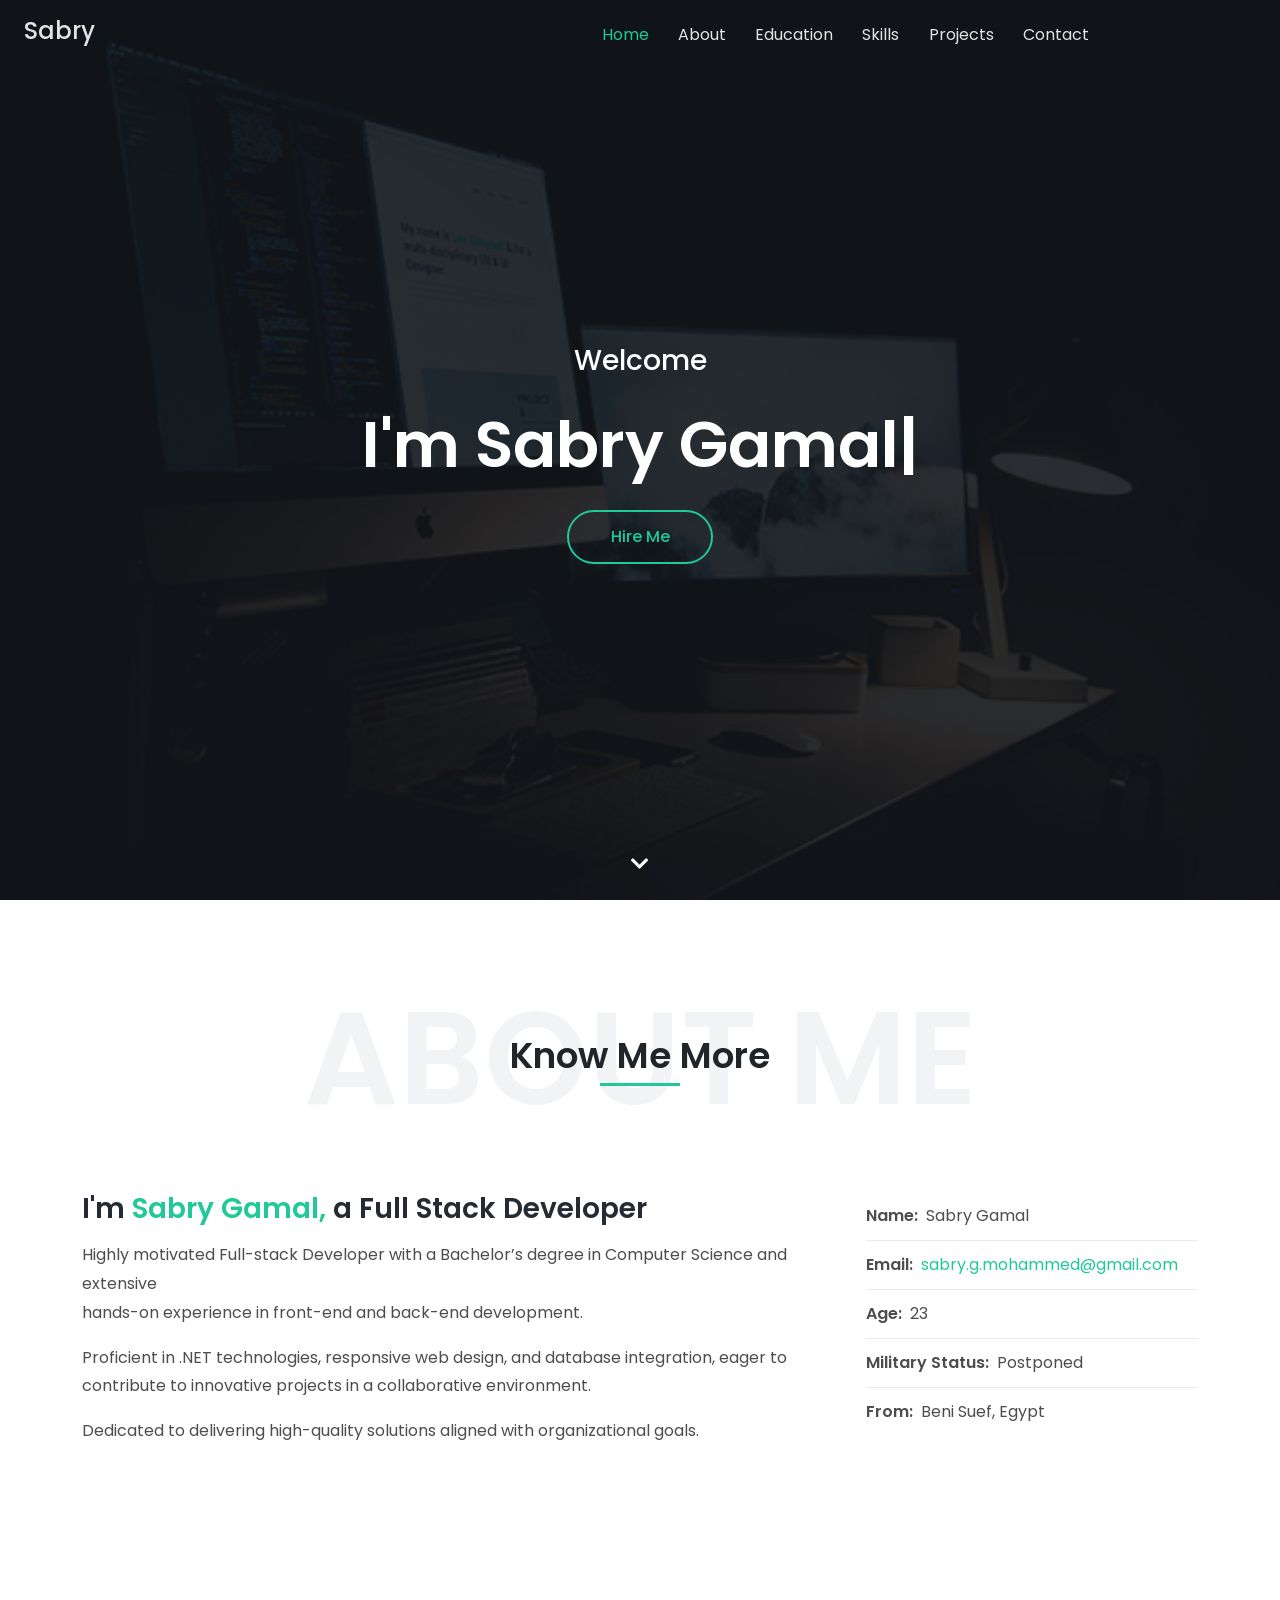
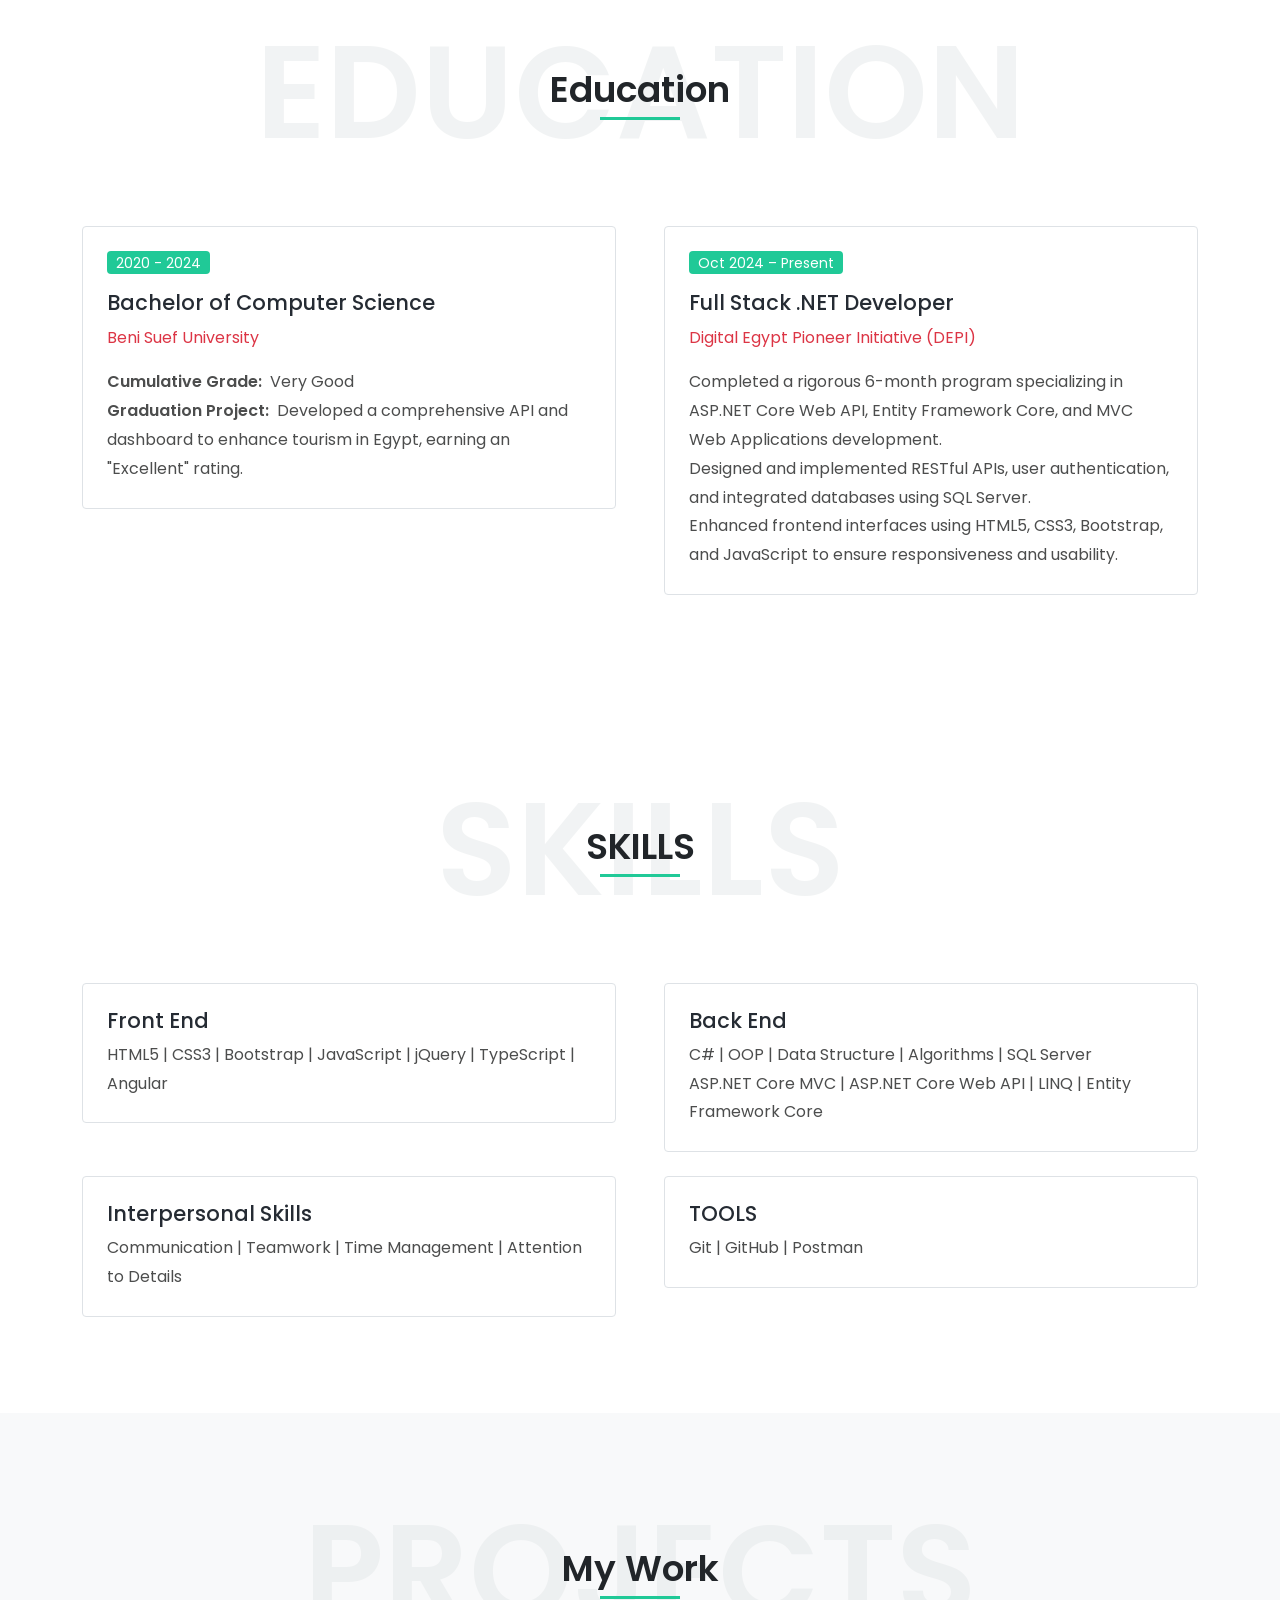
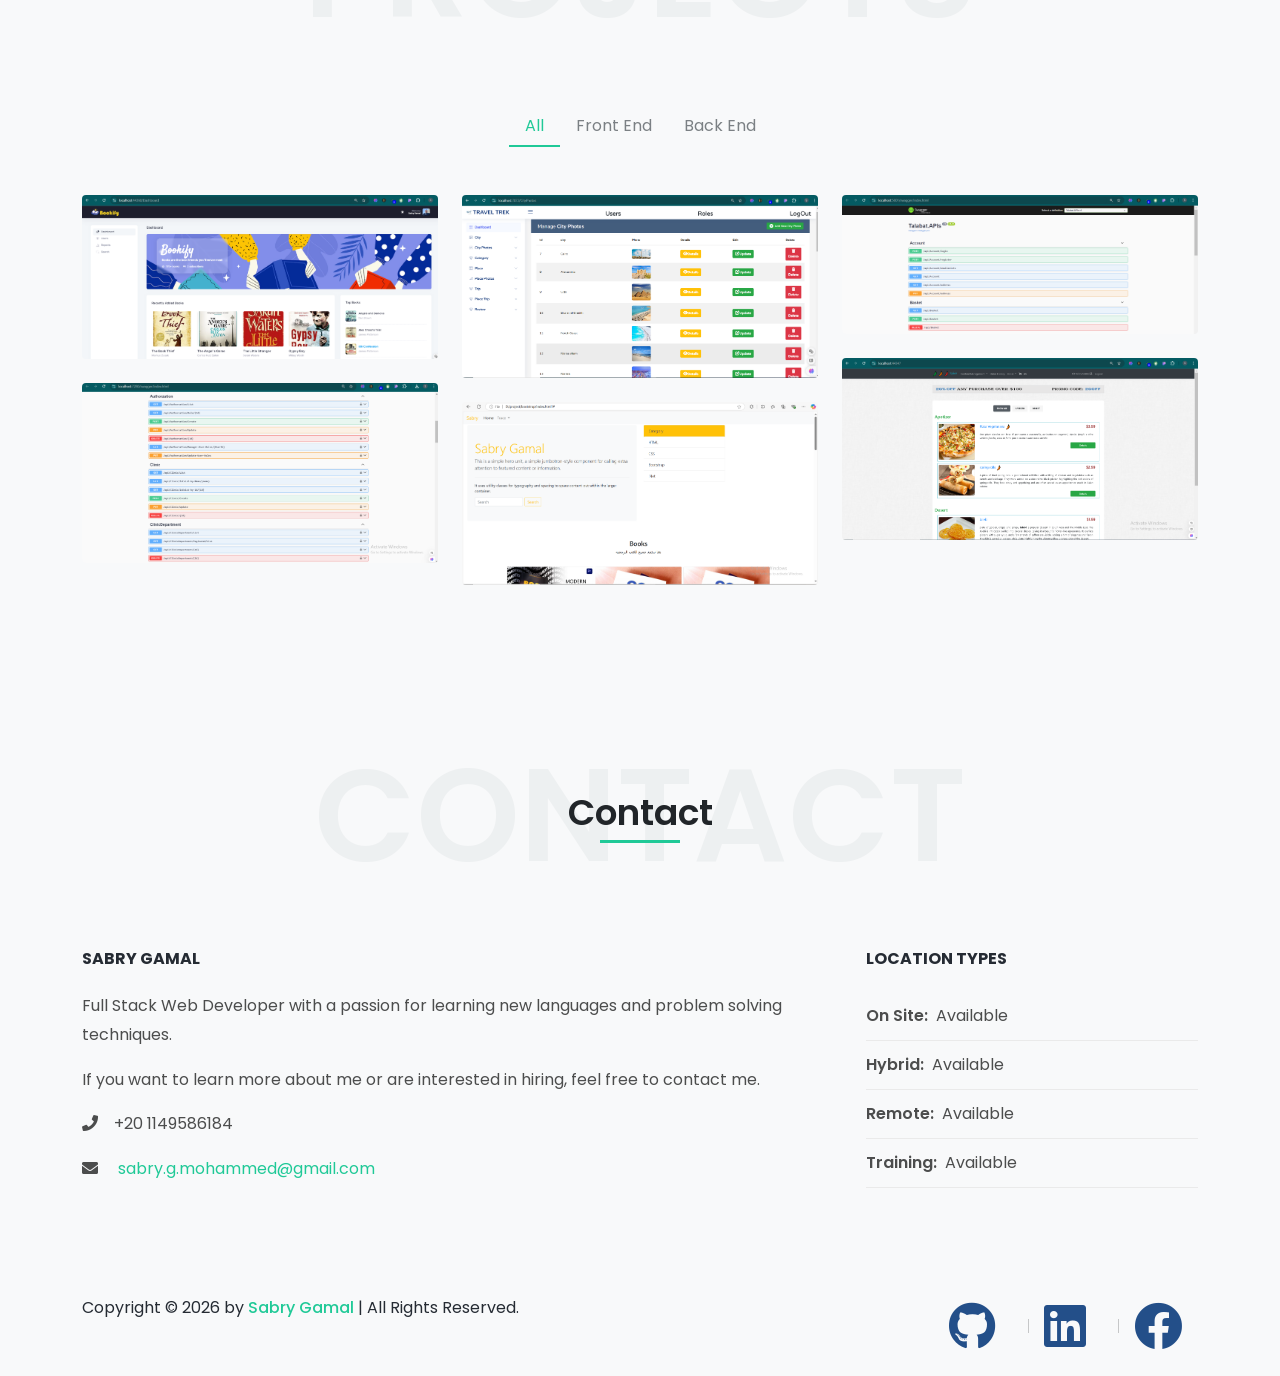
==== commit c55573c6: "fi commit" ====
--- a/index.html
+++ b/index.html
@@ -454,7 +454,7 @@
     <div class="container">
       <div class="row">
         <div class="col-lg-6 text-center text-lg-start">
-          <p class="mb-3 mb-lg-0">Copyright © 2025 by <a href="#" class="fw-500">Sabry Gamal</a> | All Rights Reserved.
+          <p class="mb-3 mb-lg-0">Copyright &copy; <span id="current-year"></span> by <a href="#" class="fw-500">Sabry Gamal</a> | All Rights Reserved.
           </p>
         </div>
         <div class="col-lg-6">
@@ -481,7 +481,10 @@
       class="fa fa-chevron-up"></i></a>
 
 
-
+      <script>
+        // الحصول على السنة الحالية وتحديث النص
+        document.getElementById("current-year").textContent = new Date().getFullYear();
+      </script>
   <!-- JavaScript -->
   <script src="vendor/jquery/jquery.min.js"></script>
   <script src="vendor/bootstrap/js/bootstrap.bundle.min.js"></script>
